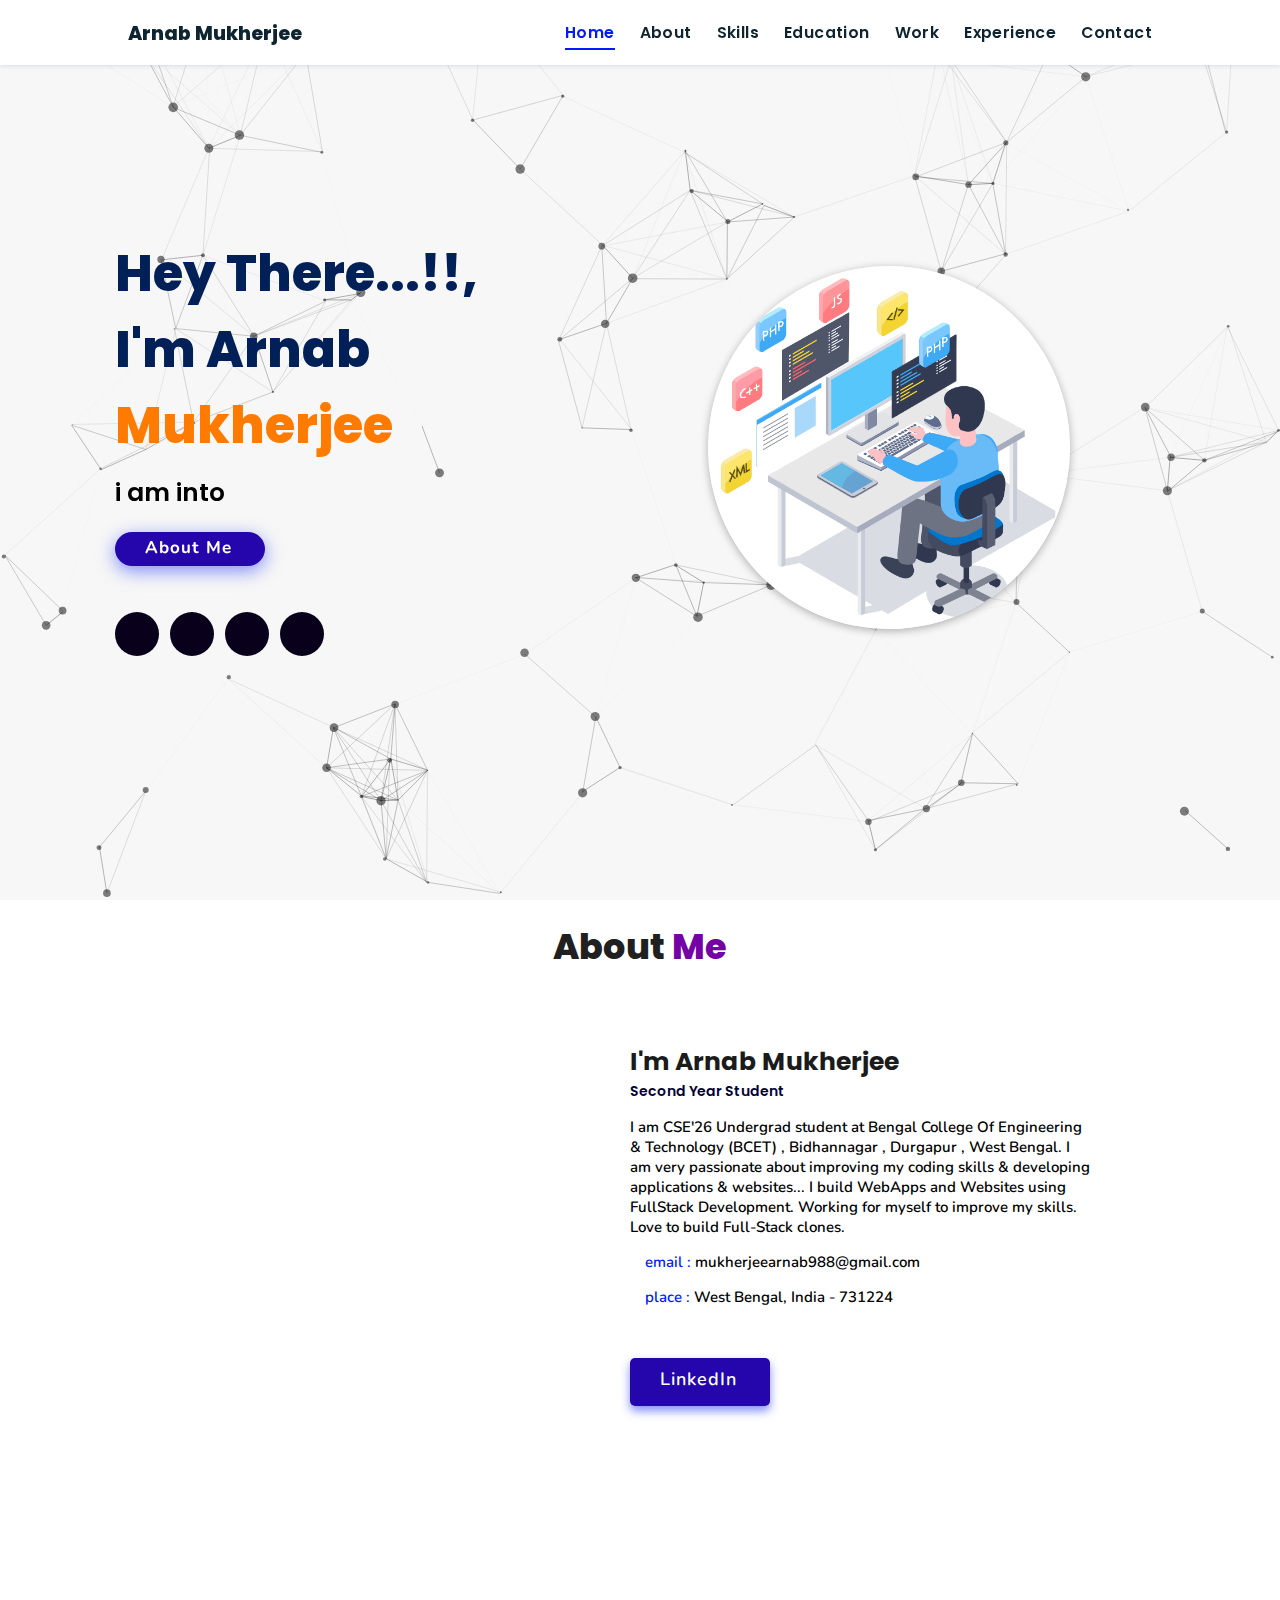
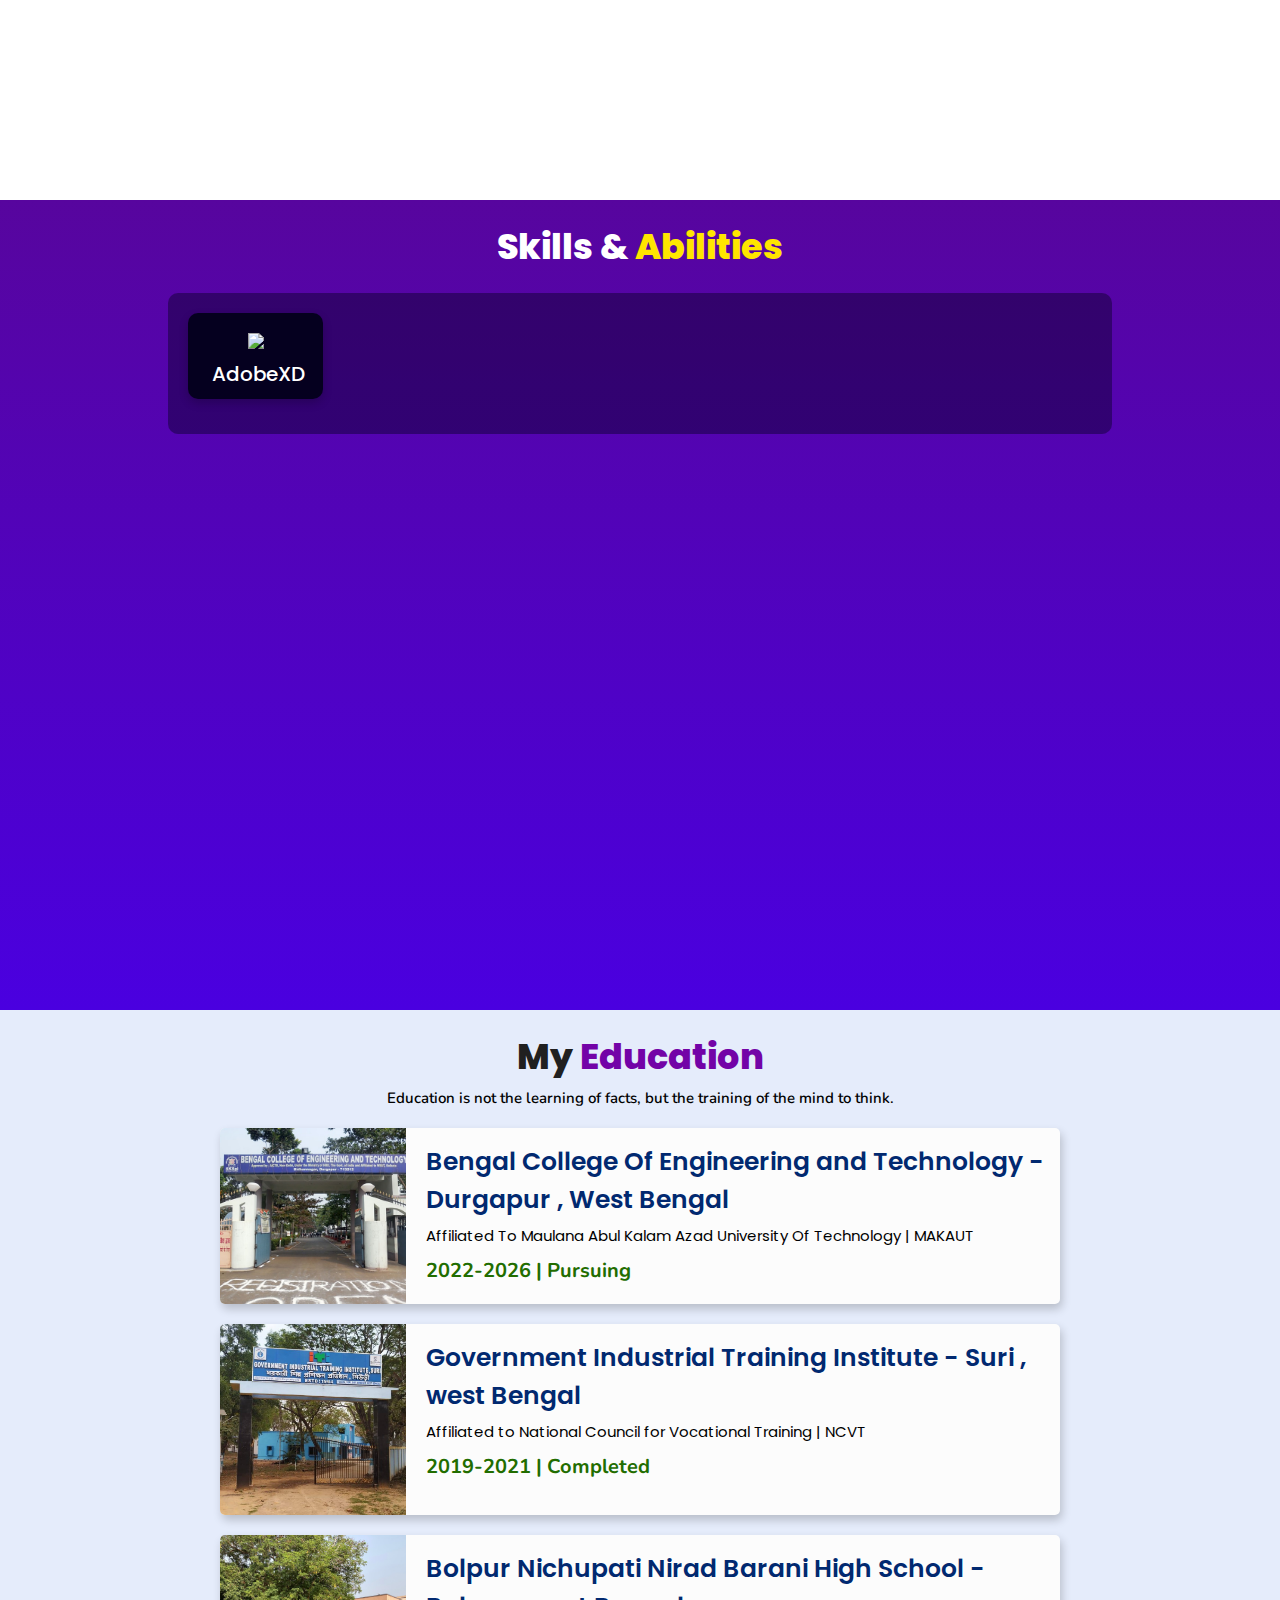
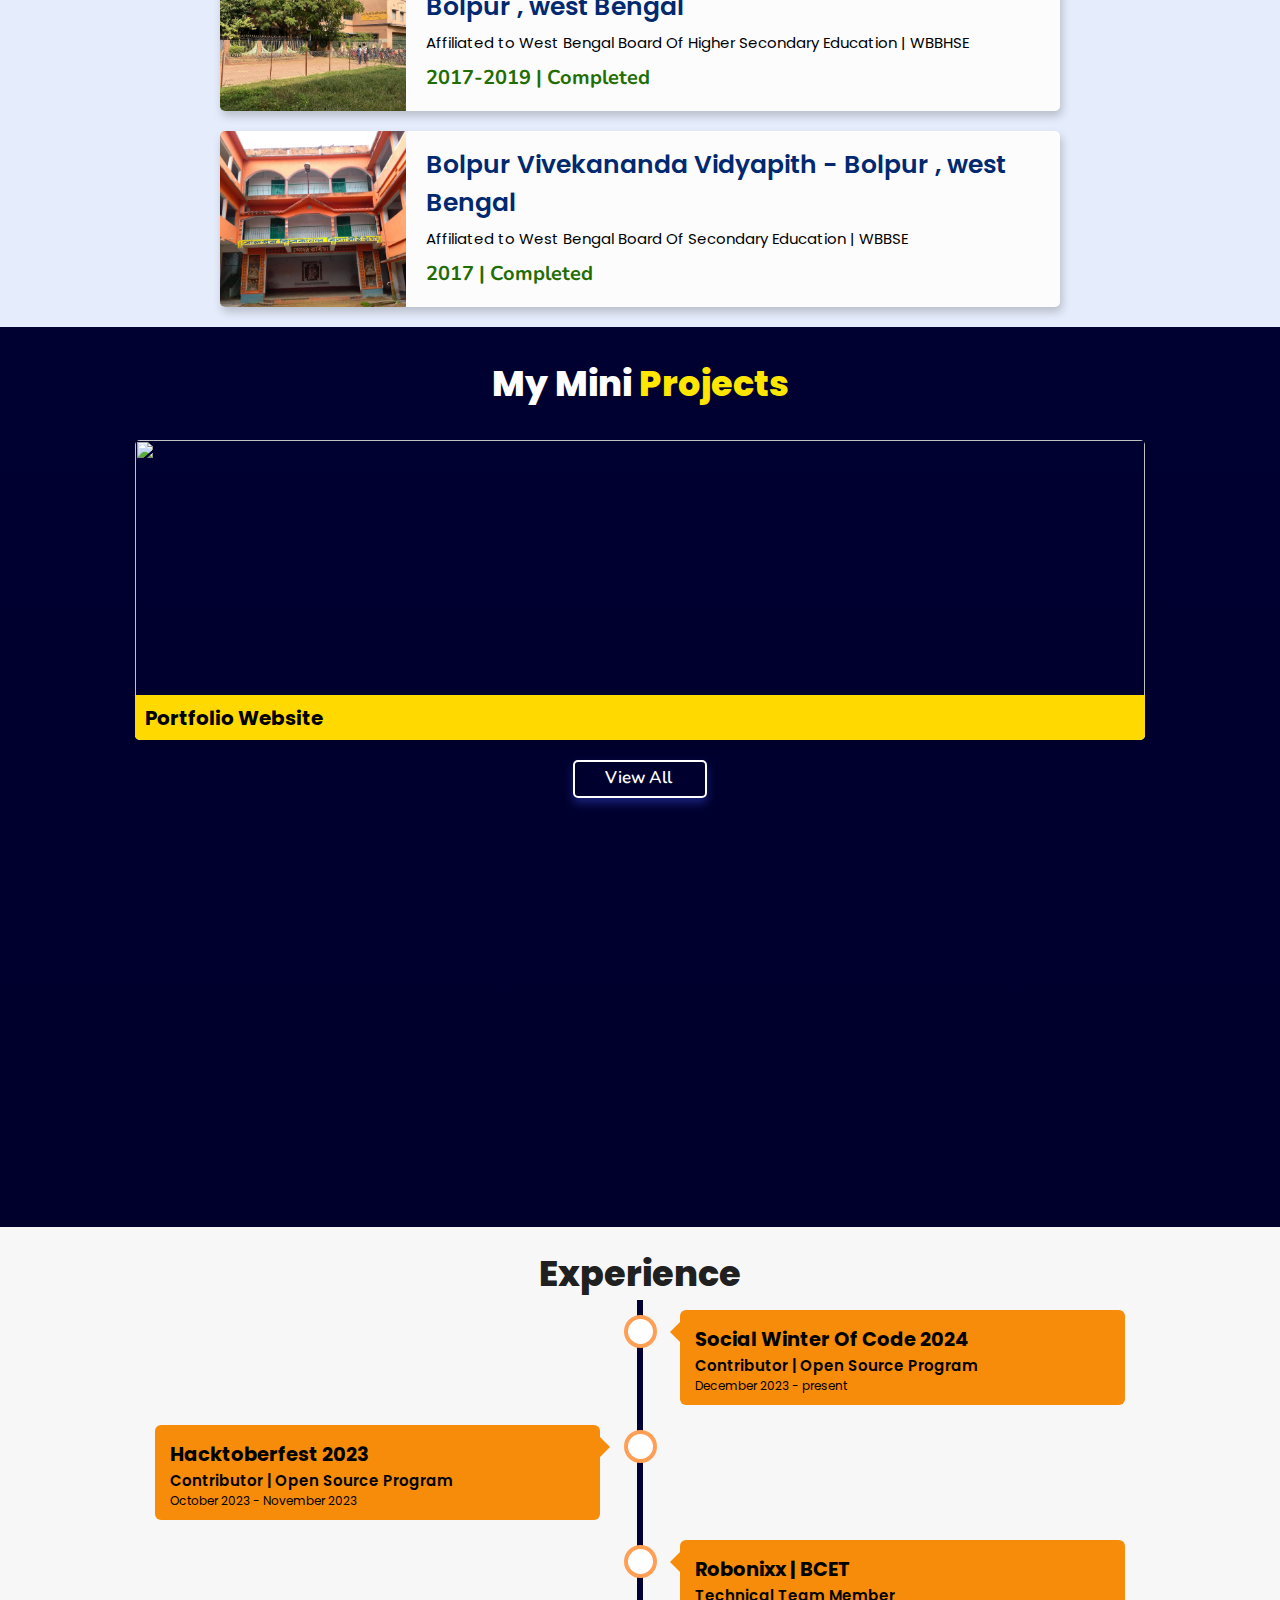
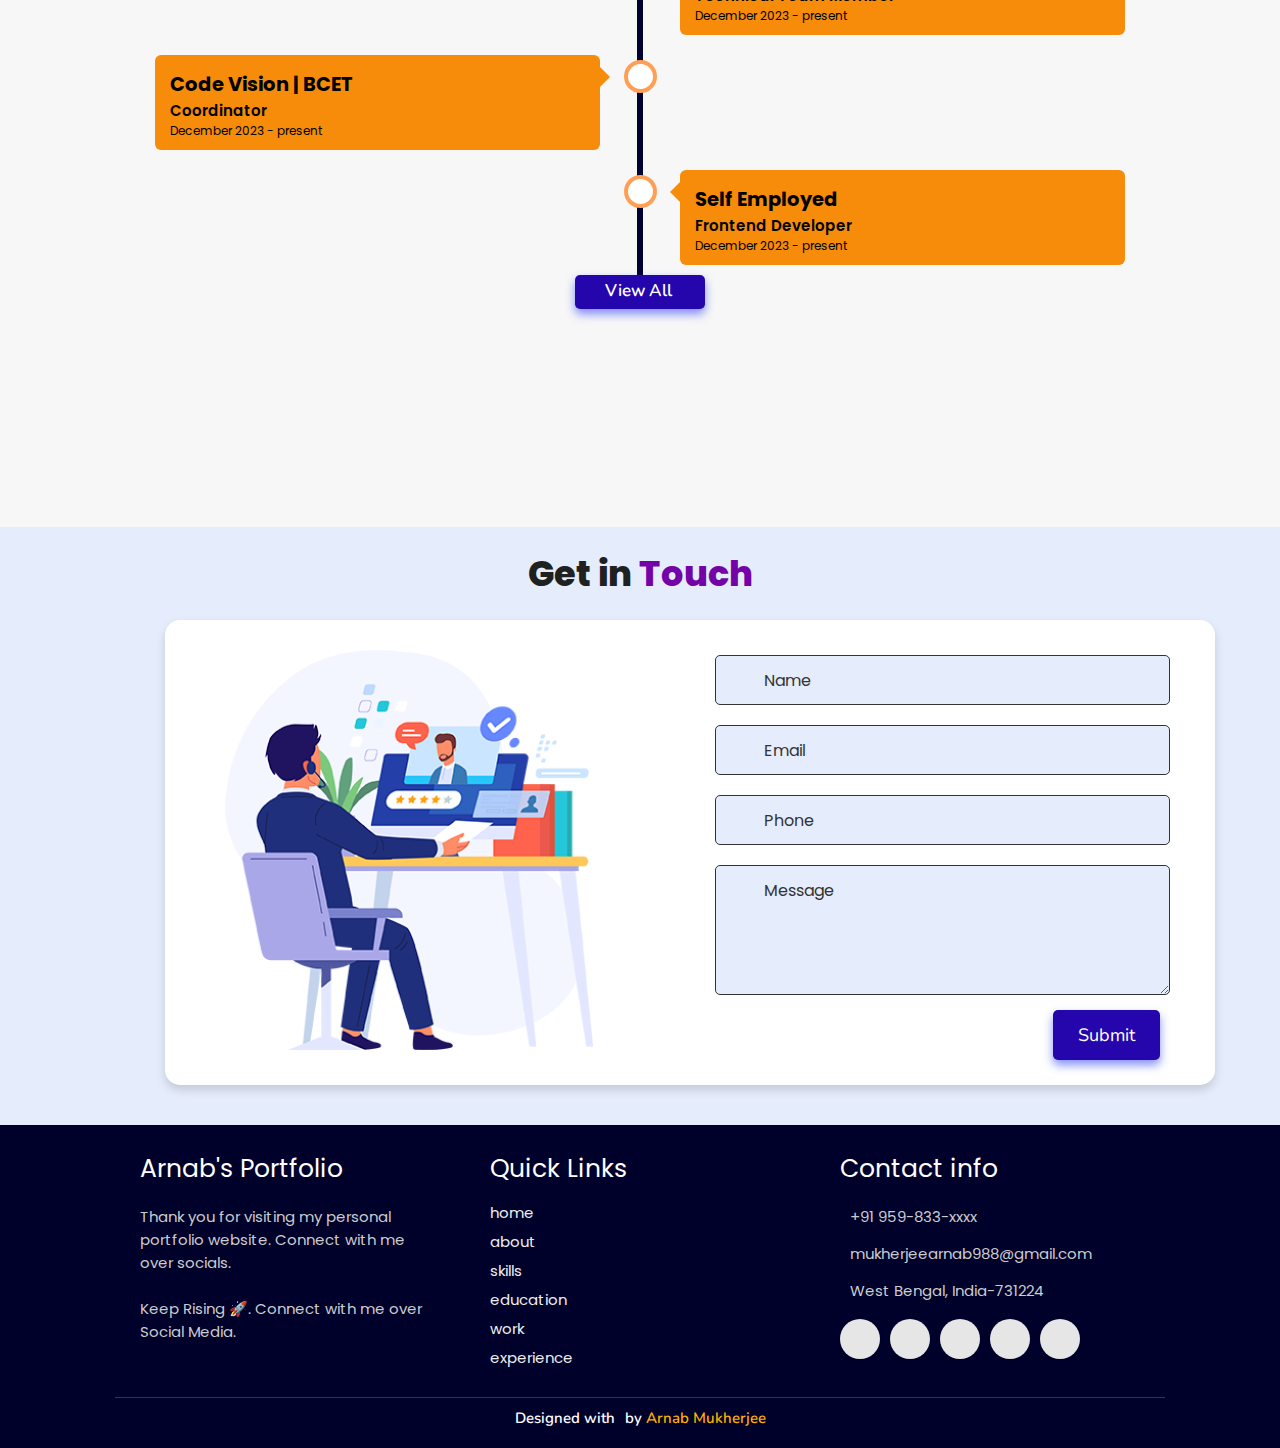
==== index.html @ 9eee0f47 "loader Disabled" ====
<!DOCTYPE html>
<html lang="en">


<head>
  <meta charset="UTF-8">
  <meta http-equiv="X-UA-Compatible" content="IE=edge">
  <meta name="viewport" content="width=device-width, initial-scale=1.0">
  <meta name="keywords"
    content="Arnab, portfolio, full stack dev, personal portfolio lifecodes, portfolio design, portfolio website, personal portfolio" />
  <meta name="description" content="Welcome to Arnab's Portfolio. Full-Stack Web Developer and Android App Developer" />

  <!-- Custom CSS -->
  <link rel="stylesheet" href="./assets/css/style.css">

  <!-- Font Awesome -->
  <link rel="stylesheet" href="https://cdnjs.cloudflare.com/ajax/libs/font-awesome/5.15.3/css/all.min.css"
    integrity="sha512-iBBXm8fW90+nuLcSKlbmrPcLa0OT92xO1BIsZ+ywDWZCvqsWgccV3gFoRBv0z+8dLJgyAHIhR35VZc2oM/gI1w=="
    crossorigin="anonymous" referrerpolicy="no-referrer" />

  <!-- Favicon -->
  <link id='favicon' rel="shortcut icon" href="./assets/images/favicon.png" type="image/x-png">

  <script src="https://code.jquery.com/jquery-3.6.4.min.js"></script>
    <!-- Include Email.js library -->
    <script src="https://cdn.emailjs.com/dist/email.min.js"></script>

  <title>Portfolio | Arnab Mukherjee</title>
</head>

<body oncontextmenu="return false">

  <!-- pre loader  -->
<!--   <div class="loader-container">
    <img draggable="false" src="./assets/images/loader.gif" alt="">
  </div> -->

  <!-- navbar starts -->
  <header>
    <a href="/" class="logo"><i class="fab fa-node-js"></i> Arnab Mukherjee </a>

    <div id="menu" class="fas fa-bars"></div>
    <nav class="navbar">
      <ul>
        <li><a class="active" href="#home">Home</a></li>
        <li><a href="#about">About</a></li>
        <li><a href="#skills">Skills</a></li>
        <li><a href="#education">Education</a></li>
        <li><a href="#work">Work</a></li>
        <li><a href="#experience">Experience</a></li>
        <li><a href="#contact">Contact</a></li>
      </ul>
    </nav>
  </header>
  <!-- navbar ends -->


  <!-- hero section starts -->
  <section class="home" id="home">
    <div id="particles-js"></div>

    <div class="content">
      <h2>Hey There...!!,<br /> I'm Arnab <span>Mukherjee</span></h2>
      <p>i am into
        <span class="typing-text"></span>
      </p>
      <a href="#about" class="btn"><span>About Me</span>
        <i class="fas fa-arrow-circle-down"></i>
      </a>
      <div class="socials">
        <ul class="social-icons">
          <li>
            <a class="linkedin" aria-label="LinkedIn" href="https://www.linkedin.com/in/arnab000/" target="_blank">
              <i class="fab fa-linkedin"></i>
            </a>
          </li>
          <li><a class="github" aria-label="GitHub" href="https://github.com/arnab-git-404" target="_blank"><i
                class="fab fa-github"></i></a></li>
          <li><a class="twitter" aria-label="Twitter" href="https://twitter.com/Arnab_000/" target="_blank"><i
                class="fab fa-twitter"></i></a></li>
          <li><a class="instagram" aria-label="Instagram" href="https://www.instagram.com/arnab.000/"><i class="fab fa-instagram"
                target="_blank"></i></a></li>
        </ul>
      </div>
    </div>

    <div class="image">
      <img draggable="false" class="tilt" src="./assets/images/programmer-1.png" alt="">
    </div>
  </section>
  <!-- hero section ends -->


  <!-- about section starts -->
  <section class="about" id="about">
    <h2 class="heading"><i class="fas fa-user-alt"></i> About <span>Me</span></h2>

    <div class="row">

      <div class="image">
        <img draggable="false" class="tilt" src="./assets/images/arnab (1).jpg" alt="">
      </div>

      <div class="content">
        <h3>I'm Arnab Mukherjee</h3>
        <span class="tag">Second Year Student</span>
        
        <p>I am CSE'26 Undergrad student at Bengal College Of Engineering & Technology (BCET) , Bidhannagar , Durgapur , West Bengal.

          I am very passionate about improving my coding skills & developing applications & websites...
          I build WebApps and Websites using FullStack Development.
          Working for myself to improve my skills.
          Love to build Full-Stack clones. </p>

        <div class="box-container">
          <div class="box">
        
          </div>

          <div class="box">
            <p><span> email : </span> mukherjeearnab988@gmail.com</p>
            <p><span> place : </span> West Bengal, India - 731224</p>
          </div>
        </div>

        <div class="resumebtn">
          <a aria-label="LinkedIn" href="https://www.linkedin.com/in/arnab000/" target="_blank"
            class="btn"><span>LinkedIn</span>
            <i class="fas fa-chevron-right"></i>
          </a>
        </div>

      </div>
    </div>
  </section>
  <!-- about section ends -->



  <!-- skills section starts -->
  <section class="skills" id="skills">

    <h2 class="heading"><i class="fas fa-laptop-code"></i> Skills & <span>Abilities</span></h2>

    <div class="container">
      <div class="row" id="skillsContainer">

        <div class="bar">
          <div class="info">
            <img src="https://img.icons8.com/color/48/000000/adobe-xd.png" />
            <span>AdobeXD</span>
          </div>
        </div>

      </div>
    </div>
  </section>
  <!-- skills section ends -->


  <!-- education section starts -->
  <section class="education" id="education">

    <h1 class="heading"><i class="fas fa-graduation-cap"></i> My <span>Education</span></h1>

    <p class="qoute">Education is not the learning of facts, but the training of the mind to think.</p>

    <div class="box-container">

      <div class="box">
        <div class="image">
          <a href="https://bcetdgp.ac.in/">
            <img draggable="false" src="./assets/images/bcet.jpg" alt="">
          </a>
        </div>
        <div class="content">
          <h3>Bengal College Of Engineering and Technology - Durgapur , West Bengal</h3>
          <p>Affiliated To Maulana Abul Kalam Azad University Of Technology | MAKAUT </p>
          <h4>2022-2026 | Pursuing</h4>
        </div>
      </div>


      <div class="box">
        <div class="image">

          <a href="https://iti.wb.gov.in/institute/home/suri"></a>
          <img draggable="false" src="./assets/images/iti.png" alt="">
        </div>
        <div class="content">
          <h3>Government Industrial Training Institute - Suri , west Bengal</h3>
          <p>Affiliated to National Council for Vocational Training | NCVT </p>
          <h4>2019-2021 | Completed</h4>
        </div>
      </div>

      <div class="box">
        <div class="image">

          <a href="https://school.banglarshiksha.gov.in/ws/website/index/19082001102"></a>
          <img draggable="false" src="./assets/images/nnb.jpg" alt="">
        </div>
        <div class="content">
          <h3>Bolpur Nichupati Nirad Barani High School - Bolpur , west Bengal</h3>
          <p>Affiliated to West Bengal Board Of Higher Secondary Education | WBBHSE </p>
          <h4>2017-2019 | Completed</h4>
        </div>
      </div>

      <div class="box">
        <div class="image">
          <a href="https://school.banglarshiksha.gov.in/ws/website/index/19082000202">
            <img draggable="false" src="./assets/images/school.jpg" alt="">
          </a>
        </div>
        <div class="content">
          <h3>Bolpur Vivekananda Vidyapith - Bolpur , west Bengal</h3>
          <p>Affiliated to West Bengal Board Of Secondary Education | WBBSE </p>
          <h4>2017 | Completed</h4>
        </div>
      </div>

    </div>
  </section>
  <!-- education section ends -->


  <!-- work project section starts -->
  <section class="work" id="work">

    <h2 class="heading"><i class="fas fa-laptop-code"></i>My Mini<span> Projects</span></h2>

    <div class="box-container">

      <div class="box tilt">
        <img draggable="false" src="./assets/images/projects/" alt="" />
        <div class="content">
          <div class="tag">
            <h3>Portfolio Website</h3>
          </div>
          <div class="desc">
            <p>Personal portfolio website. Don't need much info about it, just scroll down. You're here only!</p>
            <div class="btns">
              <a href="#" class="btn" target="_blank"><i class="fas fa-eye"></i> View</a>
              <a href="https://github.com/" class="btn" target="_blank">Code <i class="fas fa-code"></i></a>
            </div>
          </div>
        </div>
      </div>

    </div>

    <div class="viewall">
      <a href="/projects" class="btn"><span>View All</span>
        <i class="fas fa-arrow-right"></i>
      </a>
    </div>

  </section>
  <!-- work project section ends -->



  <!-- experience section starts -->
  <section class="experience" id="experience">

    <h2 class="heading"><i class="fas fa-briefcase"></i> Experience </h2>

    <div class="timeline">


      <div class="container right">
        <div class="content">
          <div class="tag">
            <h2>Social Winter Of Code 2024</h2>
          </div>
          <div class="desc">
            <h3>Contributor | Open Source Program</h3>
            <p>December 2023 - present</p>
          </div>
        </div>
      </div>


      <div class="container left">
        <div class="content">
          <div class="tag">
            <h2>Hacktoberfest 2023</h2>
          </div>
          <div class="desc">
            <h3>Contributor | Open Source Program</h3>
            <p>October 2023 - November 2023</p>
          </div>
        </div>
      </div>


      <div class="container right">
        <div class="content">
          <div class="tag">
            <h2>Robonixx | BCET</h2>
          </div>
          <div class="desc">
            <h3>Technical Team Member</h3>
            <p>December 2023 - present</p>
          </div>
        </div>
      </div>


      <div class="container left">
        <div class="content">
          <div class="tag">
            <h2>Code Vision | BCET</h2>
          </div>
          <div class="desc">
            <h3>Coordinator</h3>
            <p>December 2023 - present</p>
          </div>
        </div>
      </div>


      <div class="container right">
        <div class="content">
          <div class="tag">
            <h2>Self Employed</h2>
          </div>
          <div class="desc">
            <h3>Frontend Developer</h3>
            <p>December 2023 - present</p>
          </div>
        </div>
      </div>


    </div>

    <div class="morebtn">
      <a href="/experience" class="btn"><span>View All</span>
        <i class="fas fa-arrow-right"></i>
      </a>
    </div>

    </div>

  </section>
  <!-- experience section ends -->

  <!-- contact section starts -->
  <section class="contact" id="contact">

    <h2 class="heading"><i class="fas fa-headset"></i> Get in <span>Touch</span></h2>

    <div class="container">
      <div class="content">
        <div class="image-box">
          <img draggable="false" src="./assets/images/contact1.png" alt="">
        </div>
        <form id="contact-form">

          <div class="form-group">
            <div class="field">
              <input type="text" name="name" placeholder="Name" required>
              <i class='fas fa-user'></i>
            </div>
            <div class="field">
              <input type="email" name="email" placeholder="Email" autocapitalize="off" required>
              <i class='fas fa-envelope'></i>
            </div>
            <div class="field">
              <input type="text" name="phone" placeholder="Phone">
              <i class='fas fa-phone-alt'></i>
            </div>
            <div class="message">
              <textarea placeholder="Message" name="message" required></textarea>
              <i class="fas fa-comment-dots"></i>
            </div>
          </div>
          <div class="button-area">
            <button type="submit" action="https://formspree.io/f/mrgdndaq" method="POST">
              Submit <i class="fa fa-paper-plane"></i></button>
          </div>
        </form>
      </div>
    </div>
  </section>
  <!-- contact section ends -->


  <!-- footer section starts -->
  <section class="footer">

    <div class="box-container">

      <div class="box">
        <h3>Arnab's Portfolio</h3>
        <p>Thank you for visiting my personal portfolio website. Connect with me over socials. <br /> <br /> Keep Rising
          🚀. Connect with me over Social Media.</p>
      </div>

      <div class="box">
        <h3>Quick Links</h3>
        <a href="#home"><i class="fas fa-chevron-circle-right"></i> home</a>
        <a href="#about"><i class="fas fa-chevron-circle-right"></i> about</a>
        <a href="#skills"><i class="fas fa-chevron-circle-right"></i> skills</a>
        <a href="#education"><i class="fas fa-chevron-circle-right"></i> education</a>
        <a href="#work"><i class="fas fa-chevron-circle-right"></i> work</a>
        <a href="#experience"><i class="fas fa-chevron-circle-right"></i> experience</a>
      </div>

      <div class="box">
        <h3>Contact info</h3>
        <p> <i class="fas fa-phone"></i>+91 959-833-xxxx</p>
        <p> <i class="fas fa-envelope"></i>mukherjeearnab988@gmail.com</p>
        <p> <i class="fas fa-map-marked-alt"></i>West Bengal, India-731224</p>
        <div class="share">

          <a href="https://www.linkedin.com/in/arnab000/" class="fab fa-linkedin" aria-label="LinkedIn"
            target="_blank"></a>
          <a href="https://github.com/arnab-git-404" class="fab fa-github" aria-label="GitHub" target="_blank"></a>
          <a href="mailto:mukherjeearnab988@gmail.com" class="fas fa-envelope" aria-label="Mail" target="_blank"></a>
          <a href="https://twitter.com/Arnab_000" class="fab fa-twitter" aria-label="Twitter" target="_blank"></a>
          <a href="#" class="fab fa-telegram-plane" aria-label="Telegram" target="_blank"></a>
        </div>
      </div>
    </div>

    <h1 class="credit">Designed with <i class="fa fa-heart pulse"></i> by <a
        href="https://www.linkedin.com/in/arnab000/"> Arnab Mukherjee</a></h1>

  </section>
  <!-- footer section ends -->


  <!-- scroll top btn -->
  <a href="#home" aria-label="ScrollTop" class="fas fa-angle-up" id="scroll-top"></a>
  <!-- scroll back to top -->


  <!-- ==== ALL MAJOR JAVASCRIPT CDNS STARTS ==== -->
  <!-- jquery cdn -->
  <script src="https://cdnjs.cloudflare.com/ajax/libs/jquery/3.6.0/jquery.min.js"
    integrity="sha512-894YE6QWD5I59HgZOGReFYm4dnWc1Qt5NtvYSaNcOP+u1T9qYdvdihz0PPSiiqn/+/3e7Jo4EaG7TubfWGUrMQ=="
    crossorigin="anonymous" referrerpolicy="no-referrer"></script>

  <!-- typed.js cdn -->
  <script src="https://cdnjs.cloudflare.com/ajax/libs/typed.js/2.0.5/typed.min.js"
    integrity="sha512-1KbKusm/hAtkX5FScVR5G36wodIMnVd/aP04af06iyQTkD17szAMGNmxfNH+tEuFp3Og/P5G32L1qEC47CZbUQ=="
    crossorigin="anonymous" referrerpolicy="no-referrer"></script>

  <!-- particle.js links -->
  <script src="./assets/js/particles.min.js"></script>
  <script src="./assets/js/app.js"></script>

  <!-- vanilla tilt.js links -->
  <script src="https://cdnjs.cloudflare.com/ajax/libs/vanilla-tilt/1.7.0/vanilla-tilt.min.js"
    integrity="sha512-SttpKhJqONuBVxbRcuH0wezjuX+BoFoli0yPsnrAADcHsQMW8rkR84ItFHGIkPvhnlRnE2FaifDOUw+EltbuHg=="
    crossorigin="anonymous" referrerpolicy="no-referrer"></script>

  <!-- scroll reveal anim -->
  <script src="https://unpkg.com/scrollreveal"></script>

  <script type="text/javascript" src="https://cdn.jsdelivr.net/npm/emailjs-com@3/dist/email.min.js"></script>

  <script src="https://code.jquery.com/jquery-3.6.4.min.js"></script>
    <!-- Include Email.js library -->
    <script src="https://cdn.emailjs.com/dist/email.min.js"></script>



  <!-- ==== ALL MAJOR JAVASCRIPT CDNS ENDS ==== -->

  <script src="./assets/js/script.js"></script>

</body>

</html>
---- assets/css/style.css ----
@import url("https://fonts.googleapis.com/css2?family=Poppins:wght@400;600;700&display=swap");
@import url("https://fonts.googleapis.com/css2?family=Nunito:ital,wght@0,300;0,400;0,600;0,700;1,300;1,400&display=swap");

* {
  margin: 0;
  padding: 0;
  box-sizing: border-box;
  text-decoration: none;
  outline: none;
  border: none;
  /* text-transform: capitalize; */
  transition: all 0.2s linear;
}
html {
  font-size: 62.5%;
  overflow-x: hidden;
  scroll-behavior: smooth;
}
body {
  background: #f7f7f7;
  font-family: "Poppins", sans-serif;
}

*::selection {
  background: #2b3dda;
  color: #fff;
}

html {
  font-size: 62.5%;
  overflow-x: hidden;
}
html::-webkit-scrollbar {
  width: 0.8rem;
}
html::-webkit-scrollbar-track {
  background: rgb(235, 202, 245);
}
html::-webkit-scrollbar-thumb {
  background: #420177;
}

/* pre loader start */
.loader-container {
  position: fixed;
  top: 0;
  left: 0;
  z-index: 10000;
  background: #e6eff1;
  display: flex;
  align-items: center;
  justify-content: center;
  height: 100%;
  width: 100%;
}
.loader-container.fade-out {
  top: -120%;
}
/* pre loader end */

/* navbar starts */
header {
  position: fixed;
  top: 0;
  left: 0;
  right: 0;
  z-index: 1000;
  display: flex;
  align-items: center;
  justify-content: space-between;
  padding: 1.7rem 10%;
  height: 6.5rem;
  background-color: #fff;
  box-shadow: 0 1px 4px rgba(146, 161, 176, 0.3);
}
section {
  min-height: 100vh;
  padding: 2rem 9%;
}
.heading {
  font-size: 3.5rem;
  color: rgb(32, 32, 32);
  font-weight: 800;
  text-align: center;
}
.heading span {
  color: rgb(115, 3, 167);
}
header .logo {
  font-size: 1.9rem;
  font-weight: 800;
  text-decoration: none;
  color: #0e2431;
}
header .logo i {
  font-size: 2.2rem;
}
header .logo:hover {
  color: #fc8c05;
}
header .navbar ul {
  list-style: none;
  display: flex;
  justify-content: center;
  align-items: center;
}
header .navbar li {
  margin-left: 2.5rem;
}
header .navbar ul li a {
  font-size: 1.57rem;
  color: #0e2431;
  font-weight: 600;
  text-decoration: none;
  letter-spacing: 0.04rem;
  transition: 0.2s;
}
header .navbar ul li a.active,
header .navbar ul li a:hover {
  color: #011aff;
  border-bottom: 0.2rem solid #011aff;
  padding: 0.5rem 0;
}
/* navbar ends */

/* hamburger icon starts*/
#menu {
  font-size: 3rem;
  cursor: pointer;
  color: rgb(24, 2, 63);
  display: none;
}
@media (max-width: 768px) {
  #menu {
    display: block;
  }
  header .navbar {
    position: fixed;
    top: 6.5rem;
    right: -120%;
    width: 75%;
    height: 100%;
    text-align: left;
    align-items: flex-start;
    background-color: #0e0f31;
  }
  header .navbar ul {
    flex-flow: column;
    padding: 1rem;
  }
  header .navbar ul li {
    text-align: center;
    width: 100%;
    margin: 1rem 0;
    border-radius: 0.5rem;
    width: 26rem;
  }
  header .navbar ul li a {
    display: block;
    padding: 1rem;
    text-align: left;
    color: #fff;
    font-size: 2rem;
  }
  header .navbar ul li a.active,
  header .navbar ul li a:hover {
    padding: 1rem;
    color: #fff;
    border-radius: 0.5rem;
    border-bottom: 0.5rem solid #011aff;
  }
  .fa-times {
    transform: rotate(180deg);
  }
  header .navbar.nav-toggle {
    right: 0;
  }
}
/* hamburger icon ends */

/* hero section starts*/
.home {
  position: relative;
  display: flex;
  flex-wrap: wrap;
  gap: 1.5rem;
  min-height: 100vh;
  align-items: center;
}
.home #particles-js {
  position: absolute;
  top: 0;
  left: 0;
  height: 100%;
  width: 100%;
}
.home::before {
  content: "";
  position: absolute;
  top: 0;
  left: 0;
  height: 100%;
  width: 100%;
}
.home .content {
  flex: 1 1 40rem;
  padding-top: 1rem;
  z-index: 1;
}
.home .image {
  flex: 1 1 40rem;
  z-index: 1;
}
.home .image img {
  width: 70%;
  margin-left: 6rem;
  border-radius: 50%;
  box-shadow: 0 2px 8px rgba(0, 0, 0, 0.3);
  cursor: pointer;
}
.home .image img:hover {
  box-shadow: 0 5px 15px rgba(0, 0, 0, 0.5);
}
.home .content h2 {
  font-size: 5rem;
  font-weight: 800;
  color: #002057;
}
.home .content h2 span {
  font-size: 5rem;
  font-weight: 800;
  color: #ff7b00;
}
.home .content p {
  font-size: 2.5rem;
  color: #000;
  font-weight: 600;
  padding: 1rem 0;
}
.home .content p span {
  font-size: 2.5rem;
  color: rgb(148, 8, 8);
  font-weight: 600;
  padding: 1rem 0;
}
.home .btn {
  margin-top: 1rem;
  position: absolute;
  line-height: 0;
  padding: 1.6rem 3rem;
  border-radius: 4em;
  transition: 0.5s;
  color: #fff;
  background: #2506ad;
  box-shadow: 0px 5px 18px rgba(48, 68, 247, 0.6);
  font-family: "Nunito", sans-serif;
}
.home .btn span {
  font-weight: 700;
  font-size: 1.7rem;
  letter-spacing: 0.1rem;
}
.home .btn i {
  margin-left: 0.3rem;
  font-size: 1.5rem;
  transition: 0.3s;
}
.home .btn:hover {
  background: #1a047e;
}
.home .btn:hover i {
  transform: translateX(5px);
}
/* social icons start */
.socials {
  position: relative;
  margin-top: 9rem;
}
.socials .social-icons {
  padding-left: 0;
  margin-bottom: 0;
  list-style: none;
}
.socials .social-icons li {
  display: inline-block;
  margin-bottom: 14px;
}
.social-icons a {
  font-size: 2rem;
  display: inline-block;
  line-height: 44px;
  color: #00d9ff;
  background-color: #09011b;
  width: 44px;
  height: 44px;
  text-align: center;
  margin-right: 8px;
  border-radius: 100%;
  -webkit-transition: all 0.2s linear;
  -o-transition: all 0.2s linear;
  transition: all 0.2s linear;
}
.social-icons a:active,
.social-icons a:focus,
.social-icons a:hover {
  color: #fff;
  background-color: #0685da;
}
.social-icons a.github:hover {
  background-color: #0e0e0e;
}
.social-icons a.twitter:hover {
  background-color: #00aced;
}
.social-icons a.linkedin:hover {
  background-color: #007bb6;
}
.social-icons a.dev:hover {
  background-color: #070707;
}
.social-icons a.instagram:hover {
  background-color: #ee00da;
}
/* social icons end */

/* hero media queries starts*/
@media (max-width: 450px) {
  .home .btn {
    margin: 4rem 0;
  }
  .socials {
    margin-top: 12rem;
  }
  .home .image img {
    margin-top: -2rem;
  }
  .home .content p {
    font-size: 2.2rem;
  }
  .home .content p span {
    font-size: 2.2rem;
  }
  .home .content h2 {
    font-size: 3rem;
    margin-top: 1rem;
  }

  .home .content h2 span {
    font-size: 3rem;
    margin-top: 2rem;
  }
}

@media (max-width: 375px) {
  .home .btn {
    margin-top: 2rem;
  }
  .socials {
    margin-top: 12rem;
  }
  .home .image img {
   /* visibility: hidden; */
   margin-top: -0.5rem;
  }
  .home .content h2 {
    font-size: 2.5rem;
    margin-top: 4rem;
  }

  .home .content h2 span {
    font-size: 2.5rem;
    margin-top: 2rem;
  }

  .home .content p {
    font-size: 2.2rem;
  }
  .home .content p span {
    font-size: 2.2rem;
  }
}
/* hero media queries ends*/
/* hero section end */

/* about section starts */
.about {
  background: rgb(255, 255, 255);
}
.about .row {
  display: flex;
  flex-direction: row;
  gap: 2rem;
  flex-wrap: wrap;
  padding: 4rem;
}
.about .row .image {
  text-align: center;
  flex: 1 1 35rem;
}
.about .row .image img {
  margin: 4rem;
  width: 30rem;
  height: auto;
  border-radius: 5%;
  box-shadow: 0 5px 10px rgba(0, 0, 0, 0.6);
  mix-blend-mode: luminosity;
  transition: 0.3s;
  cursor: pointer;
}
.about .row .image img:hover {
  mix-blend-mode: normal;
}
.about .row .content {
  flex: 1 1 45rem;
  padding: 3rem;
}
.about .row .content h3 {
  color: rgb(27, 27, 27);
  font-size: 2.5rem;
}
.about .row .content .tag {
  font-size: 1.4rem;
  color: #020133;
  font-weight: 600;
  margin-top: 1rem;
}
.about .row .content p {
  font-size: 1.5rem;
  margin-top: 1.5rem;
  font-family: "Nunito";
  font-weight: 600;
  text-transform: none;
}
.about .row .content .box-container {
  display: flex;
  flex-wrap: wrap;
  gap: 1.5rem;
  font-family: "Nunito";
  font-weight: 600;
}
.about .row .content .box-container .box p {
  text-transform: none;
}
.about .row .content .box-container .box p span {
  color: #011aff;
}
.resumebtn {
  margin-top: 6rem;
}
.resumebtn .btn {
  padding: 1.7rem 3rem;
  border-radius: 0.5em;
  transition: 0.3s;
  color: #fff;
  background: #2506ad;
  box-shadow: 0px 5px 10px rgba(48, 68, 247, 0.6);
  font-family: "Nunito", sans-serif;
}
.resumebtn .btn span {
  font-weight: 600;
  font-size: 1.8rem;
  letter-spacing: 0.1rem;
}
.resumebtn .btn i {
  margin-left: 0.3rem;
  font-size: 1.2rem;
  transition: 0.3s;
}
.resumebtn .btn:hover {
  background: #1a047e;
}
.resumebtn .btn:hover i {
  transform: translateX(5px);
}
/* about media queries starts*/
@media screen and (max-width: 600px) {
  .about .row .image {
    margin-top: 2rem;
  }
  .about .row .image img {
    margin: 0 auto;
    width: 80%;
    mix-blend-mode: normal;
  }
  .about .row {
    padding: 0.5rem;
    margin-bottom: 7rem;
  }
  .about .row .content {
    padding: 1rem;
  }
  .about .row .content .box-container {
    gap: 0;
  }
}
/* about media queries ends*/
/* about section ends */

/* skills section starts */
.skills {
  min-height: 90vh;
  background: linear-gradient(to bottom, #57059e, #4a00e0);
}
.skills h2 {
  color: #fff;
}
.skills .heading span {
  color: rgb(255, 230, 0);
}
.skills .container {
  background: rgba(0, 0, 22, 0.4);
  color: #fff;
  border-radius: 1rem;
  padding: 2rem;
  width: 90%;
  margin: auto;
  margin-top: 2rem;
}
.skills .container .row {
  display: grid;
  grid-template-columns: repeat(6, 1fr);
  flex-wrap: wrap;
  gap: 1.8rem;
}
.skills .container .bar {
  margin-bottom: 15px;
  padding: 10px;
  border-radius: 1rem;
  box-shadow: 0 4px 10px rgba(0, 0, 0, 0.2);
  background: rgba(0, 0, 22, 0.9);
  transition: 0.2s;
}
.skills .container .bar:hover {
  box-shadow: 0 8px 10px rgba(0, 2, 68, 0.8) !important;
  background-color: rgba(0, 0, 0, 0.9) !important;
}
.skills .container .bar .info {
  display: flex;
  flex-direction: column;
  align-items: center;
  gap: 1rem;
  margin-top: 1rem;
}
.skills .container .bar .info i {
  font-size: 4rem;
}
.skills .container .bar .info span {
  font-size: 2rem;
  font-weight: 500;
  font-family: "Poppins";
  margin-left: 0.5rem;
}
/* skills media queries starts*/
@media screen and (max-width: 600px) {
  .skills .container {
    padding: 0;
    margin: 0;
  }
  .skills .container .row {
    grid-template-columns: repeat(2, 1fr);
    margin: 1rem;
    padding: 2rem 0.2rem 2rem 0.2rem;
    gap: 1rem;
  }
  .skills .container {
    margin-top: 5px;
    width: 100%;
  }
}
/* skills media queries ends*/
/* skills section ends */

/* education section starts */
.education {
  background: #e5ecfb;
  min-height: 80vh;
}
.education .qoute {
  font-size: 1.5rem;
  text-align: center;
  font-family: "Nunito", sans-serif;
  font-weight: 600;
  margin-top: 0.5rem;
}
.education .box-container {
  display: flex;
  flex-wrap: wrap;
  justify-content: center;
  align-items: center;
  flex-direction: column;
}
.education .box-container .box {
  display: flex;
  flex-direction: row;
  width: 80%;
  border-radius: 0.5rem;
  box-shadow: 0.2rem 0.5rem 1rem rgba(0, 0, 0, 0.2);
  text-align: center;
  position: relative;
  margin-top: 2rem;
  overflow: hidden;
  transition: 0.3s;
  background: rgb(252, 252, 252);
}
.education .box-container .box:hover {
  transform: scale(1.03);
  box-shadow: 1rem 0.5rem 1.2rem rgba(0, 0, 0, 0.3);
}
.education .box-container .box .image {
  flex: 1 1 20rem;
  width: 100%;
}
.education .box-container .box img {
  object-fit: cover;
  position: relative;
  width: 100%;
  height: 100%;
}
.education .box-container .box .content {
  position: relative;
  display: flex;
  flex-direction: column;
  padding: 1rem;
  flex-wrap: wrap;
  flex: 1 1 70rem;
}
.education .box-container .box .content h3 {
  font-size: 2.5rem;
  color: #012970;
  padding: 0.5rem 0;
  font-weight: 600;
  text-align: left;
  margin-left: 1rem;
}
.education .box-container .box .content p {
  font-size: 1.5rem;
  margin-left: 1rem;
  text-align: left;
}
.education h4 {
  font-size: 2rem;
  color: rgb(34, 109, 0);
  text-align: left;
  margin: 1rem;
  font-family: "Nunito", sans-serif;
  font-weight: 700;
}

/* education media queries starts*/
@media screen and (max-width: 600px) {
  .education .box-container .box {
    flex-direction: column;
    width: 100%;
  }
  .education .box-container .box .image {
    width: 100%;
    height: 25rem;
  }
  .education .box-container .box img {
    width: 100%;
  }
  .education .box-container .box .content {
    position: relative;
    display: flex;
    flex-direction: column;
    padding: 1rem;
    flex-wrap: wrap;
    flex: 0;
  }
  .education .btns {
    margin-top: 2rem;
    margin-left: 1rem;
    margin-right: 1rem;
    flex-wrap: wrap;
  }
}
/* education media queries ends*/
/* education section ends */

/* work section starts */
.work {
  /* background: #010124; */
  background: linear-gradient(to bottom, #000031, #00002c);
}
.work h2 {
  color: #fff;
  padding: 1rem;
}
.work .heading span {
  color: rgb(255, 230, 0);
}
.work .box-container {
  display: flex;
  flex-wrap: wrap;
  gap: 1.5rem;
  margin: 2rem;
}
.work .box-container .box {
  flex: 1 1 30rem;
  border-radius: 0.5rem;
  box-shadow: 0 0.5rem 1rem rgba(0, 0, 0, 0.1);
  position: relative;
  overflow: hidden;
  height: 30rem;
}
.work .box-container .box img {
  height: 100%;
  width: 100%;
  object-fit: cover;
}
.work .box-container .box .content {
  height: 100%;
  width: 100%;
  position: absolute;
  top: 85%;
  left: 0;
  background: rgba(255, 255, 255, 0.9);
  display: flex;
  flex-direction: column;
}
.work .box-container .box .content .tag {
  display: flex;
  flex-direction: row;
  justify-content: space-between;
  align-items: center;
  height: 4.5rem;
  width: 100%;
  padding-left: 1rem;
  background: #ffd900;
}
.work .box-container .box .content .tag h3 {
  font-size: 2rem;
}
.work .box-container .box:hover .content {
  top: 25%;
}
.work .desc {
  margin: 2rem;
  display: flex;
  flex-direction: column;
  justify-content: center;
}
.work .desc p {
  font-size: 1.5rem;
}
.work .desc .btns {
  display: flex;
  justify-content: space-between;
  width: 100%;
  margin-top: 2rem;
}
.work .desc .btns .btn {
  line-height: 0;
  display: inline;
  padding: 1.5rem 2.5rem;
  border-radius: 0.5rem;
  font-size: 1.5rem;
  color: #fff;
  background: rgb(12, 12, 12);
  margin-right: 2rem;
}
.work .desc .btns .btn:hover {
  background: #310ae0f5;
}
.work .viewall {
  display: flex;
  justify-content: center;
}
.work .viewall .btn {
  position: relative;
  line-height: 0;
  padding: 1.6rem 3rem;
  border-radius: 0.5em;
  transition: 0.5s;
  color: rgb(255, 255, 255);
  font-weight: 700;
  border: 2px solid #fff;
  box-shadow: 0px 5px 10px rgba(65, 84, 241, 0.4);
  text-align: center;
}
.work .viewall .btn span {
  font-weight: 600;
  font-size: 1.7rem;
  font-family: "Nunito", sans-serif;
}
.work .viewall .btn i {
  margin-left: 0.3rem;
  font-size: 1.5rem;
  transition: 0.3s;
}
.work .viewall .btn:hover {
  background: #fff;
  color: #000;
}
.work .viewall .btn:hover i {
  transform: translateX(5px);
}
/* work section ends */

/* experience section starts */
.experience .timeline {
  position: relative;
  max-width: 1200px;
  margin: 0 auto;
}
.experience .timeline::after {
  content: "";
  position: absolute;
  width: 6px;
  background: #020133;
  top: 0;
  bottom: 0;
  left: 50%;
  margin-left: -3px;
  z-index: -2;
}
.experience .container {
  padding: 10px 40px;
  position: relative;
  background-color: inherit;
  width: 50%;
}
/*circles on timeline*/
.experience .container::after {
  content: "\f0b1";
  position: absolute;
  width: 25px;
  height: 25px;
  right: -17px;
  background-color: rgb(255, 255, 255);
  border: 4px solid #ff9f55;
  top: 15px;
  border-radius: 50%;
  z-index: 100;
  font-size: 1.89rem;
  text-align: center;
  font-weight: 600;
  color: #02094b;
  font-family: "Font Awesome\ 5 Free";
}
.experience .left {
  left: 0;
}
.experience .right {
  left: 50%;
}
/* arrows pointing right */
.experience .left::before {
  content: " ";
  height: 0;
  position: absolute;
  top: 22px;
  width: 0;
  z-index: 1;
  right: 30px;
  border: medium solid #f68c09;
  border-width: 10px 0 10px 10px;
  border-color: transparent transparent transparent #f68c09;
}
/* arrows pointing left  */
.experience .right::before {
  content: " ";
  height: 0;
  position: absolute;
  top: 22px;
  width: 0;
  z-index: 1;
  left: 30px;
  border: medium solid #f68c09;
  border-width: 10px 10px 10px 0;
  border-color: transparent #f68c09 transparent transparent;
}
.experience .right::after {
  left: -16px;
}
.experience .content {
  background-color: #f68c09;
  position: relative;
  border-radius: 6px;
}
.experience .content .tag {
  font-size: 1.3rem;
  padding-top: 1.5rem;
  padding-left: 1.5rem;
}
.experience .content .desc {
  margin-left: 1.5rem;
  padding-bottom: 1rem;
}
.experience .content .desc h3 {
  font-size: 1.5rem;
  font-weight: 600;
}
.experience .content .desc p {
  font-size: 1.2rem;
}
/* view all button */
.morebtn {
  display: flex;
  justify-content: center;
}
.morebtn .btn {
  position: relative;
  line-height: 0;
  padding: 1.6rem 3rem;
  border-radius: 0.5em;
  transition: 0.5s;
  color: #fff;
  background: #2506ad;
  box-shadow: 0px 5px 10px rgba(48, 68, 247, 0.6);
  text-align: center;
}
.morebtn .btn span {
  font-weight: 600;
  font-size: 1.7rem;
  font-family: "Nunito", sans-serif;
}
.morebtn .btn i {
  margin-left: 0.3rem;
  font-size: 1.5rem;
  transition: 0.3s;
}
.morebtn .btn:hover {
  background: #1a047e;
}
.morebtn .btn:hover i {
  transform: translateX(5px);
}

/* Media queries - Responsive timeline on screens less than 600px wide */
@media screen and (max-width: 600px) {
  .experience {
    min-height: 80vh;
  }
  .experience .timeline {
    margin-top: 2rem;
  }
  .experience .timeline::after {
    left: 31px;
  }
  .experience .container {
    width: 100%;
    padding-left: 8rem;
    padding-right: 2rem;
  }
  .experience .container::after {
    font-size: 2.2rem;
  }
  .experience .container::before {
    left: 61px;
    border: medium solid #f68c09;
    border-width: 10px 10px 10px 0;
    border-color: transparent #f68c09 transparent transparent;
  }
  .experience .left::after {
    left: 15px;
  }
  .experience .right::after {
    left: 15px;
  }
  .experience .right {
    left: 0%;
  }
  .morebtn {
    margin-top: 3rem;
  }
}
/* experience media queries ends */
/* experience section ends */

/* contact section starts */
.contact {
  background: #e5ecfb;
  min-height: 60vh;
}
.contact .container {
  max-width: 1050px;
  width: 100%;
  background: #fff;
  border-radius: 1.5rem;
  margin: 2rem 5rem;
  box-shadow: 0 5px 10px rgba(0, 0, 0, 0.15);
}
.contact .container .content {
  display: flex;
  align-items: center;
  justify-content: space-between;
  padding: 2.5rem 2rem;
}
.contact .content .image-box {
  max-width: 60%;
  margin-left: 4rem;
}
.contact .content .image-box img {
  width: 100%;
  height: 40rem;
  position: relative;
}
.contact .content form {
  width: 45%;
  margin-right: 3.5rem;
}
form .form-group {
  display: flex;
  flex-direction: column;
  justify-content: center;
}
.form-group .field {
  height: 50px;
  display: flex;
  position: relative;
  margin: 1rem;
  width: 100%;
}
form i {
  position: absolute;
  top: 50%;
  left: 18px;
  color: rgb(51, 51, 51);
  font-size: 17px;
  pointer-events: none;
  transform: translateY(-50%);
}
form .field input,
form .message textarea {
  width: 100%;
  height: 100%;
  outline: none;
  padding: 0 16px 0 48px;
  font-size: 16px;
  font-family: "Poppins", sans-serif;
  border-radius: 5px;
  border: 1px solid rgb(51, 51, 51);
  background: #e5ecfb;
}
.field input::placeholder,
.message textarea::placeholder {
  color: rgb(51, 51, 51);
}
.field input:focus,
.message textarea:focus {
  padding-left: 47px;
  border: 2px solid rgb(115, 3, 167);
}
.field input:focus ~ i,
.message textarea:focus ~ i {
  color: rgb(115, 3, 167);
}
form .message {
  position: relative;
  margin: 1rem;
  width: 100%;
}
form .message i {
  top: 25px;
  font-size: 20px;
  left: 15px;
}
form .message textarea {
  min-height: 130px;
  max-height: 230px;
  max-width: 100%;
  min-width: 100%;
  padding: 12px 20px 0 48px;
}
form .message textarea::-webkit-scrollbar {
  width: 0px;
}
form .button-area {
  display: flex;
  float: right;
  flex-direction: row-reverse;
}
.button-area button {
  color: #fff;
  border: none;
  outline: none;
  font-size: 1.8rem;
  cursor: pointer;
  border-radius: 5px;
  padding: 13px 25px;
  background: #2506ad;
  box-shadow: 0px 5px 10px rgba(48, 68, 247, 0.6);
  transition: 0.3s ease;
  font-family: "Nunito", sans-serif;
}
.button-area button:hover {
  background: #421cecf5;
}
.button-area span {
  font-size: 17px;
  padding: 1rem;
  display: none;
}
.button-area button i {
  position: relative;
  top: 6px;
  left: 2px;
  font-size: 1.5rem;
  transition: 0.3s;
  color: #fff;
}
.button-area button:hover i {
  left: 8px;
}
/* contact section media queries starts */
@media (max-width: 900px) {
  .contact {
    min-height: 70vh;
  }
  .contact .container {
    margin: 3rem 0 2rem 0;
  }
  .contact .container .content {
    padding: 18px 12px;
  }
  .contact .content .image-box {
    display: none;
  }
  .contact .content form {
    width: 100%;
    margin-right: 2rem;
  }
}
/* contact section media queries ends */
/* contact section ends */

/* footer section starts */
.footer {
  min-height: auto;
  padding-top: 0;
  background: rgb(0, 1, 43);
}
.footer .box-container {
  display: flex;
  justify-content: center;
  flex-wrap: wrap;
}
.footer .box-container .box {
  flex: 1 1 25rem;
  margin: 2.5rem;
}
.footer .box-container .box h3 {
  font-size: 2.5rem;
  color: #fff;
  padding-bottom: 1rem;
  font-weight: normal;
}
.footer .box-container .box p {
  font-size: 1.5rem;
  color: #ccc;
  padding: 0.7rem 0;
  text-transform: none;
}
.footer .box-container .box p i {
  padding-right: 1rem;
  color: #ffae00;
}
.footer .box-container .box a {
  font-size: 1.5rem;
  color: rgb(238, 238, 238);
  padding: 0.3rem 0;
  display: block;
}
.footer .box-container .box a:hover {
  color: #ffae00;
}
.footer .box-container .box .share {
  display: flex;
  flex-wrap: wrap;
  padding: 1rem 0;
}
.footer .box-container .box .share a {
  height: 4rem;
  width: 4rem;
  padding: 1rem;
  text-align: center;
  border-radius: 5rem;
  font-size: 1.7rem;
  margin-right: 1rem;
  transition: 0.2s;
  background: rgb(230, 230, 230);
  color: #02094b;
  border: none;
}
.footer .box-container .box .share a:hover {
  background: transparent;
  transform: scale(0.98);
  border: 0.1rem solid rgb(180, 178, 178);
  color: #ffae00;
}
.footer .credit {
  padding: 1rem 0 0 0;
  text-align: center;
  font-size: 1.5rem;
  font-family: "Nunito", sans-serif;
  font-weight: 600;
  color: #fff;
  border-top: 0.1rem solid #fff3;
}
.footer .credit a {
  color: #ffae00;
}
.footer .fa {
  color: #e90606;
  margin: 0 0.3rem;
  font-size: 1.5rem;
  animation: pound 0.35s infinite alternate;
}
@-webkit-keyframes pound {
  to {
    transform: scale(1.1);
  }
}
@keyframes pound {
  to {
    transform: scale(1.1);
  }
}
@media (max-width: 450px) {
  .footer .box-container .box {
    margin: 1.5rem;
  }
  .footer .box-container .box p {
    padding: 0.7rem;
  }
  .footer .box-container .box .share a {
    padding: 1.2rem;
  }
}
/* footer section ends */

/* common media queries starts*/
@media (max-width: 450px) {
  html {
    font-size: 55%;
  }
  body {
    padding-right: 0;
  }
  section {
    padding: 2rem;
  }
}
/* common media queries ends*/

/* scroll top starts */
#scroll-top {
  position: fixed;
  top: -140%;
  right: 2rem;
  padding: 1rem 1.5rem;
  font-size: 2rem;
  background: #ffae00;
  color: rgb(13, 0, 44);
  border-radius: 50%;
  transition: 1s linear;
  z-index: 1000;
}
#scroll-top.active {
  top: calc(100% - 12rem);
}
/* scroll top ends */
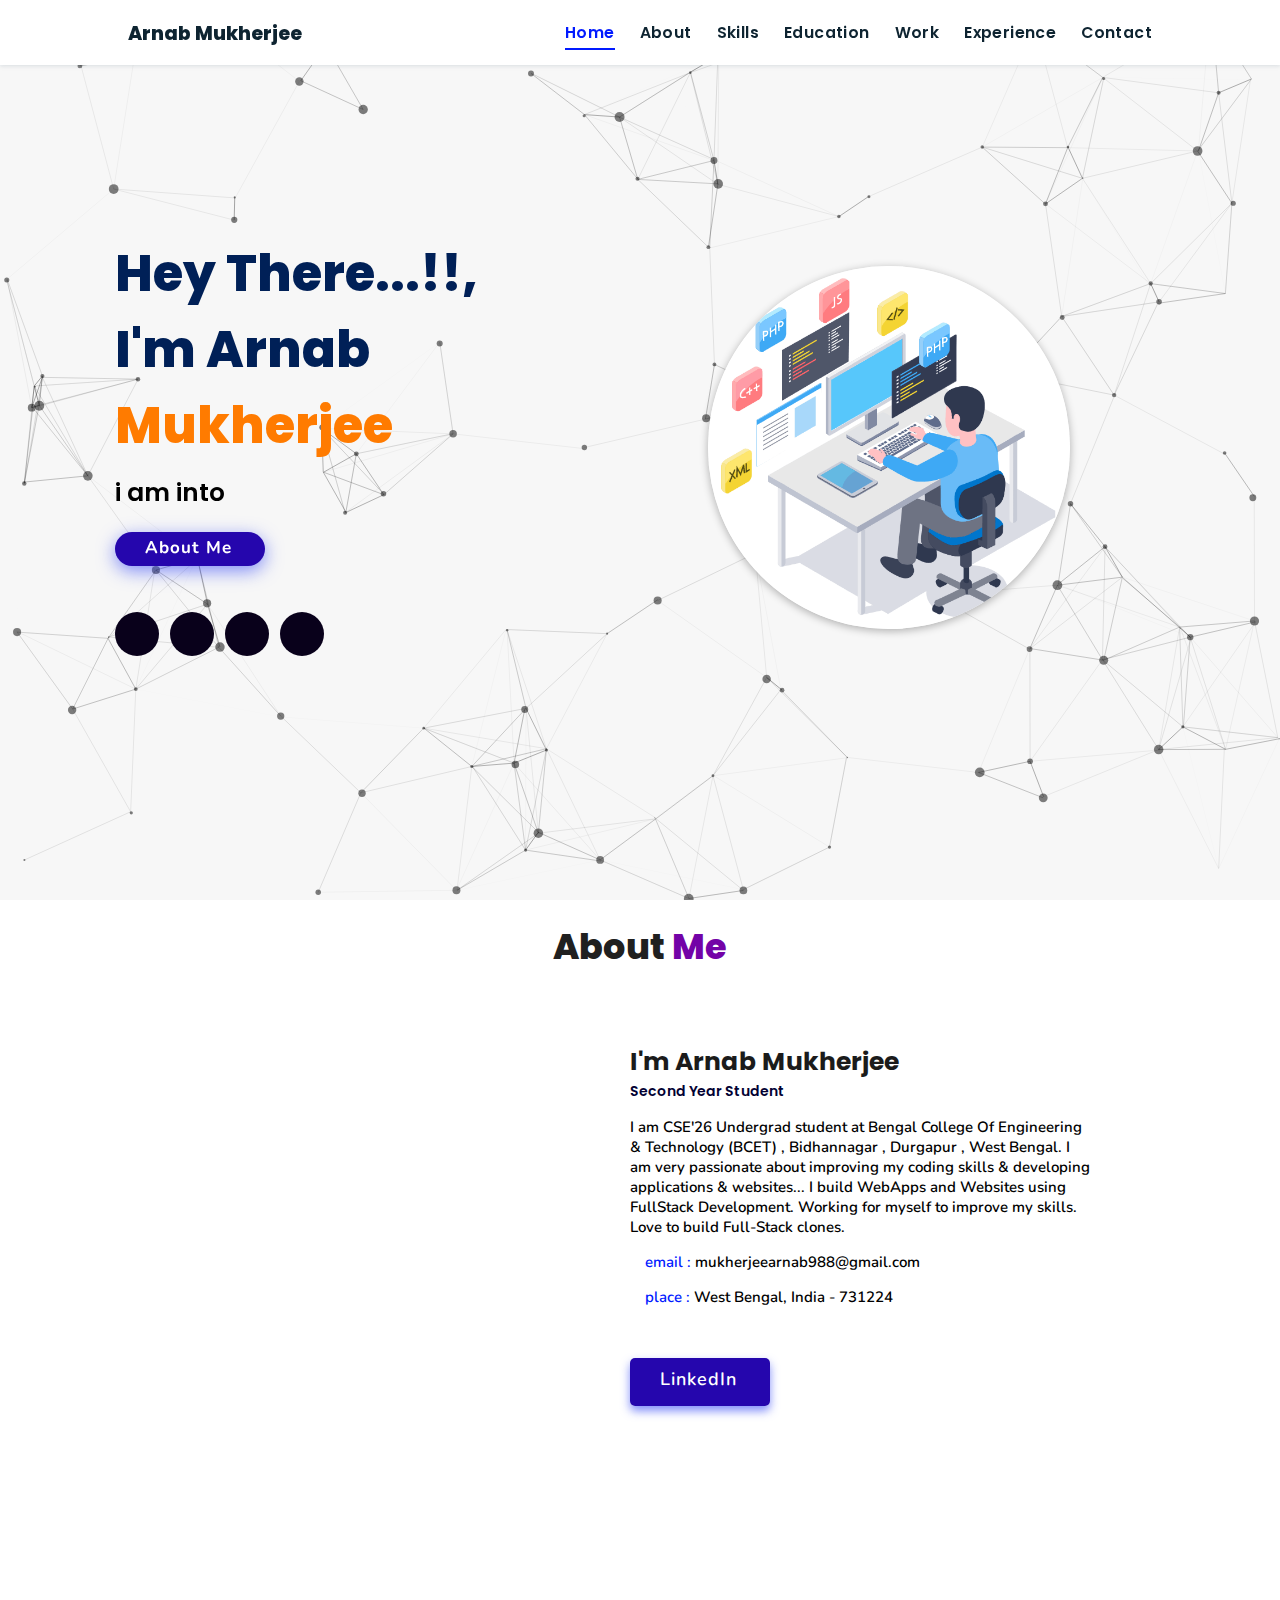
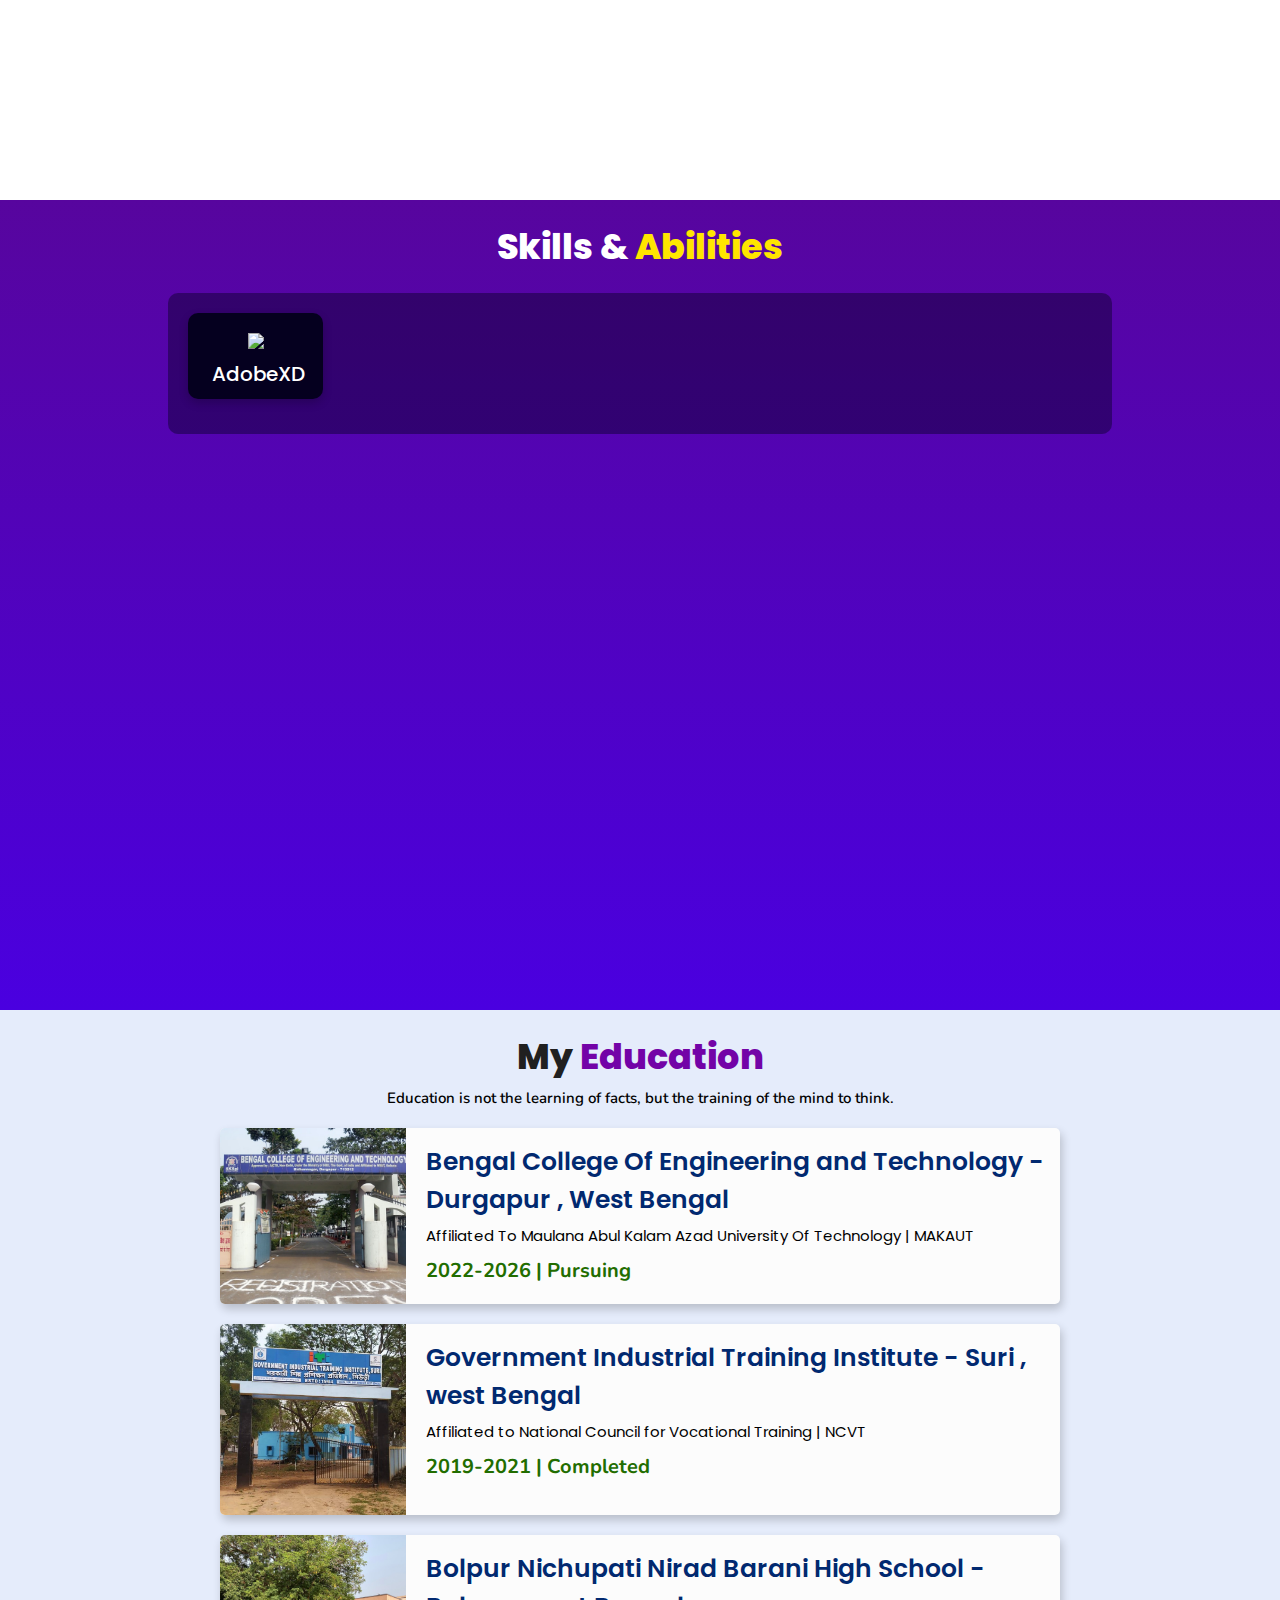
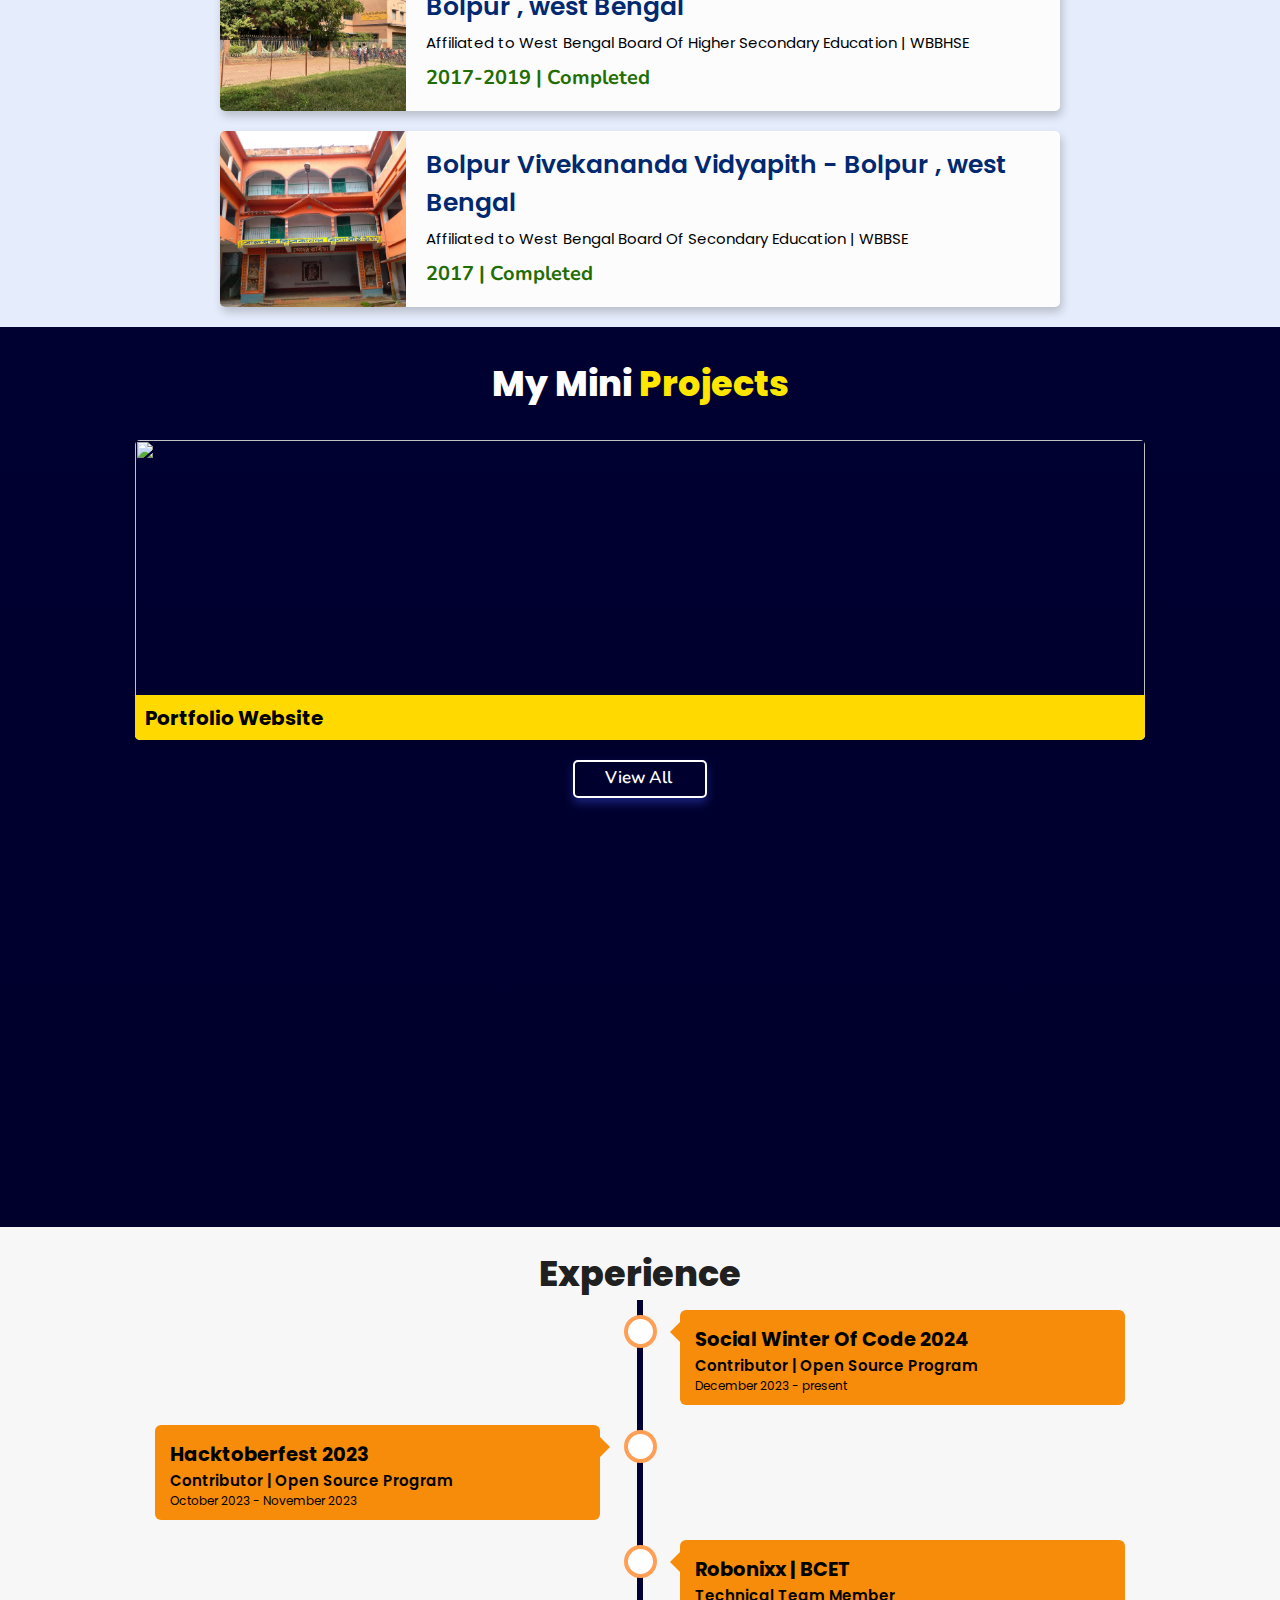
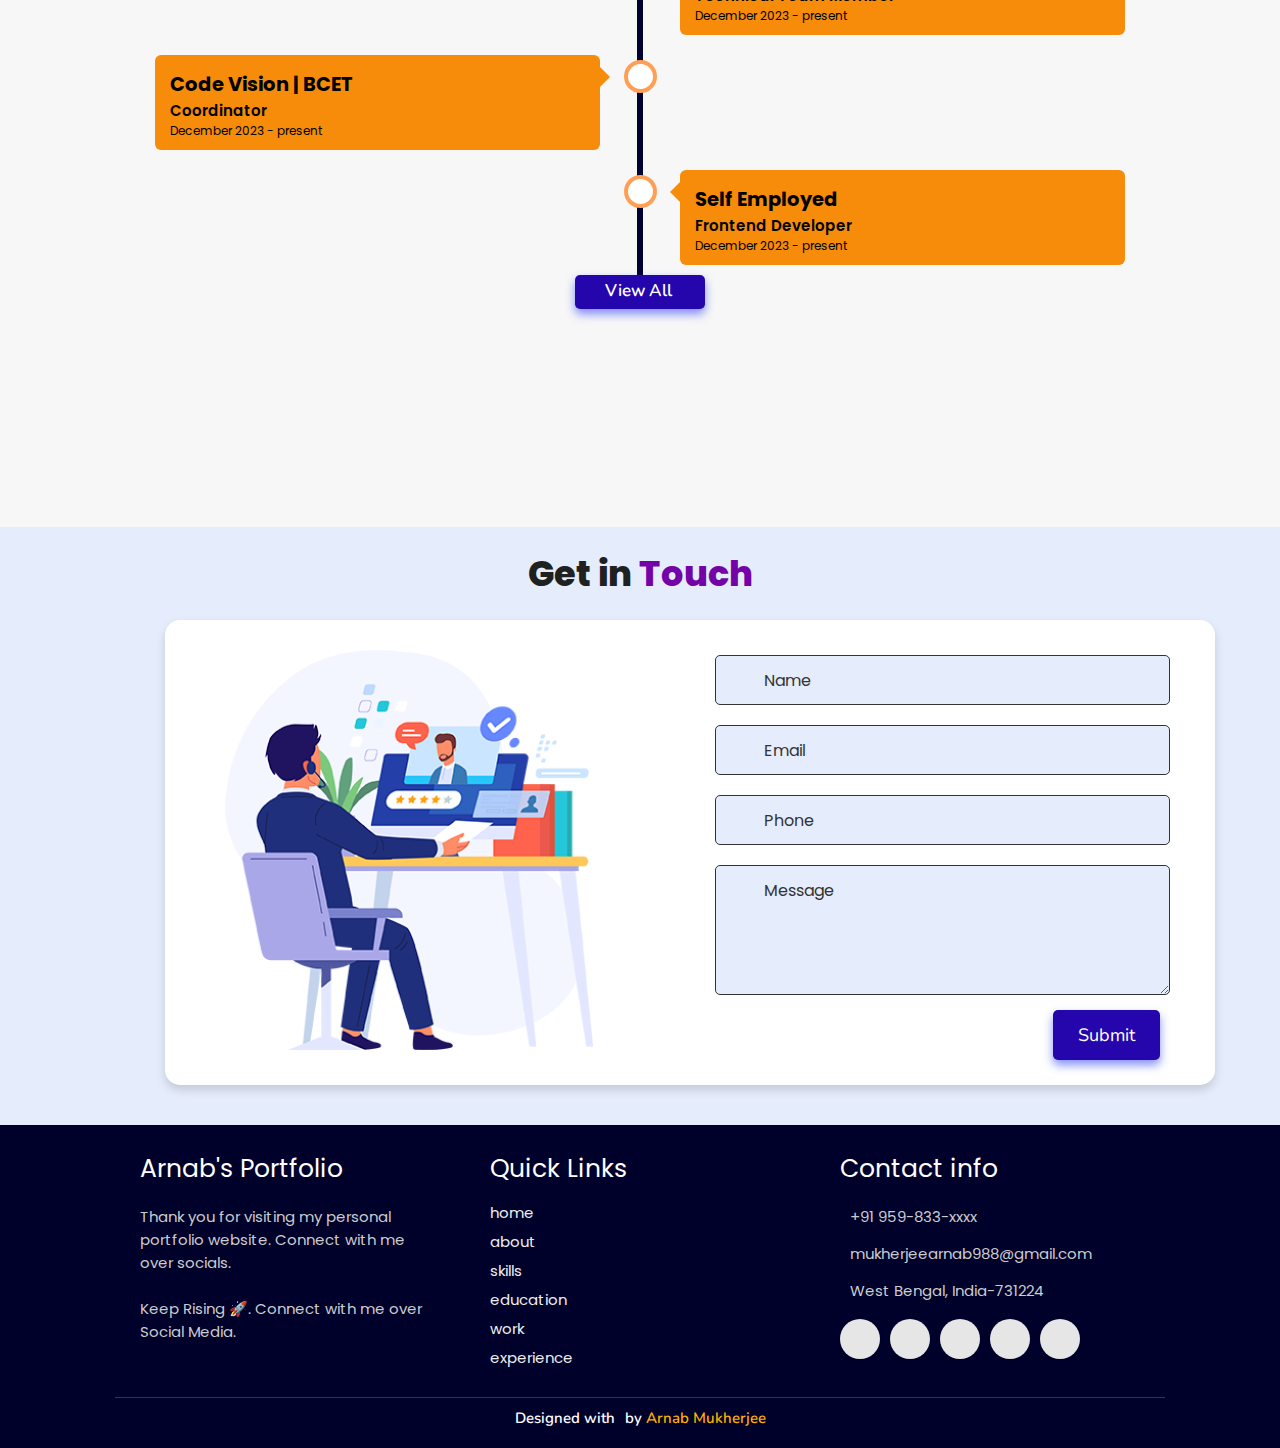
==== commit 438f66e1: "Update index.html" ====
--- a/index.html
+++ b/index.html
@@ -78,8 +78,8 @@
                 class="fab fa-github"></i></a></li>
           <li><a class="twitter" aria-label="Twitter" href="https://twitter.com/Arnab_000/" target="_blank"><i
                 class="fab fa-twitter"></i></a></li>
-          <li><a class="instagram" aria-label="Instagram" href="https://www.instagram.com/arnab.000/"><i class="fab fa-instagram"
-                target="_blank"></i></a></li>
+          <li><a class="instagram" aria-label="Instagram" href="https://www.instagram.com/arnab.000/" target="_blank" ><i
+                class="fab fa-instagram"></i></a></li>
         </ul>
       </div>
     </div>
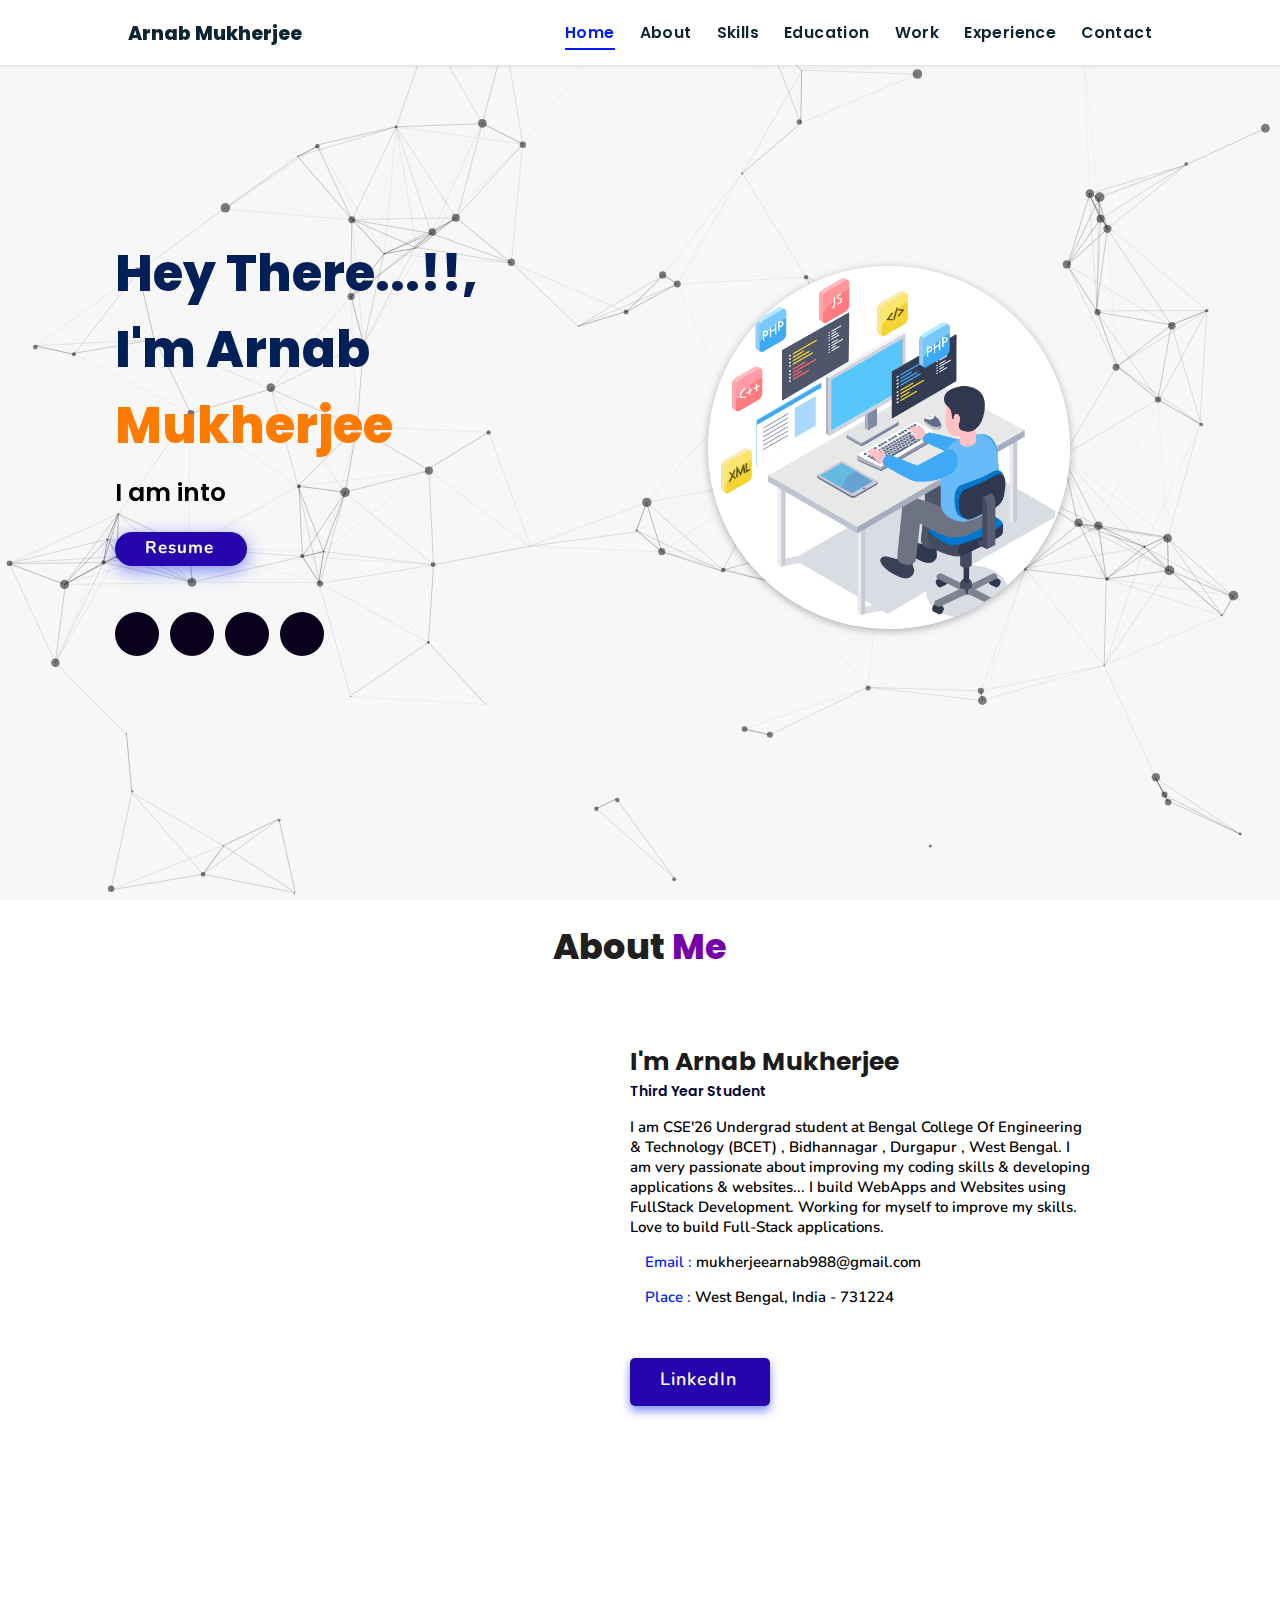
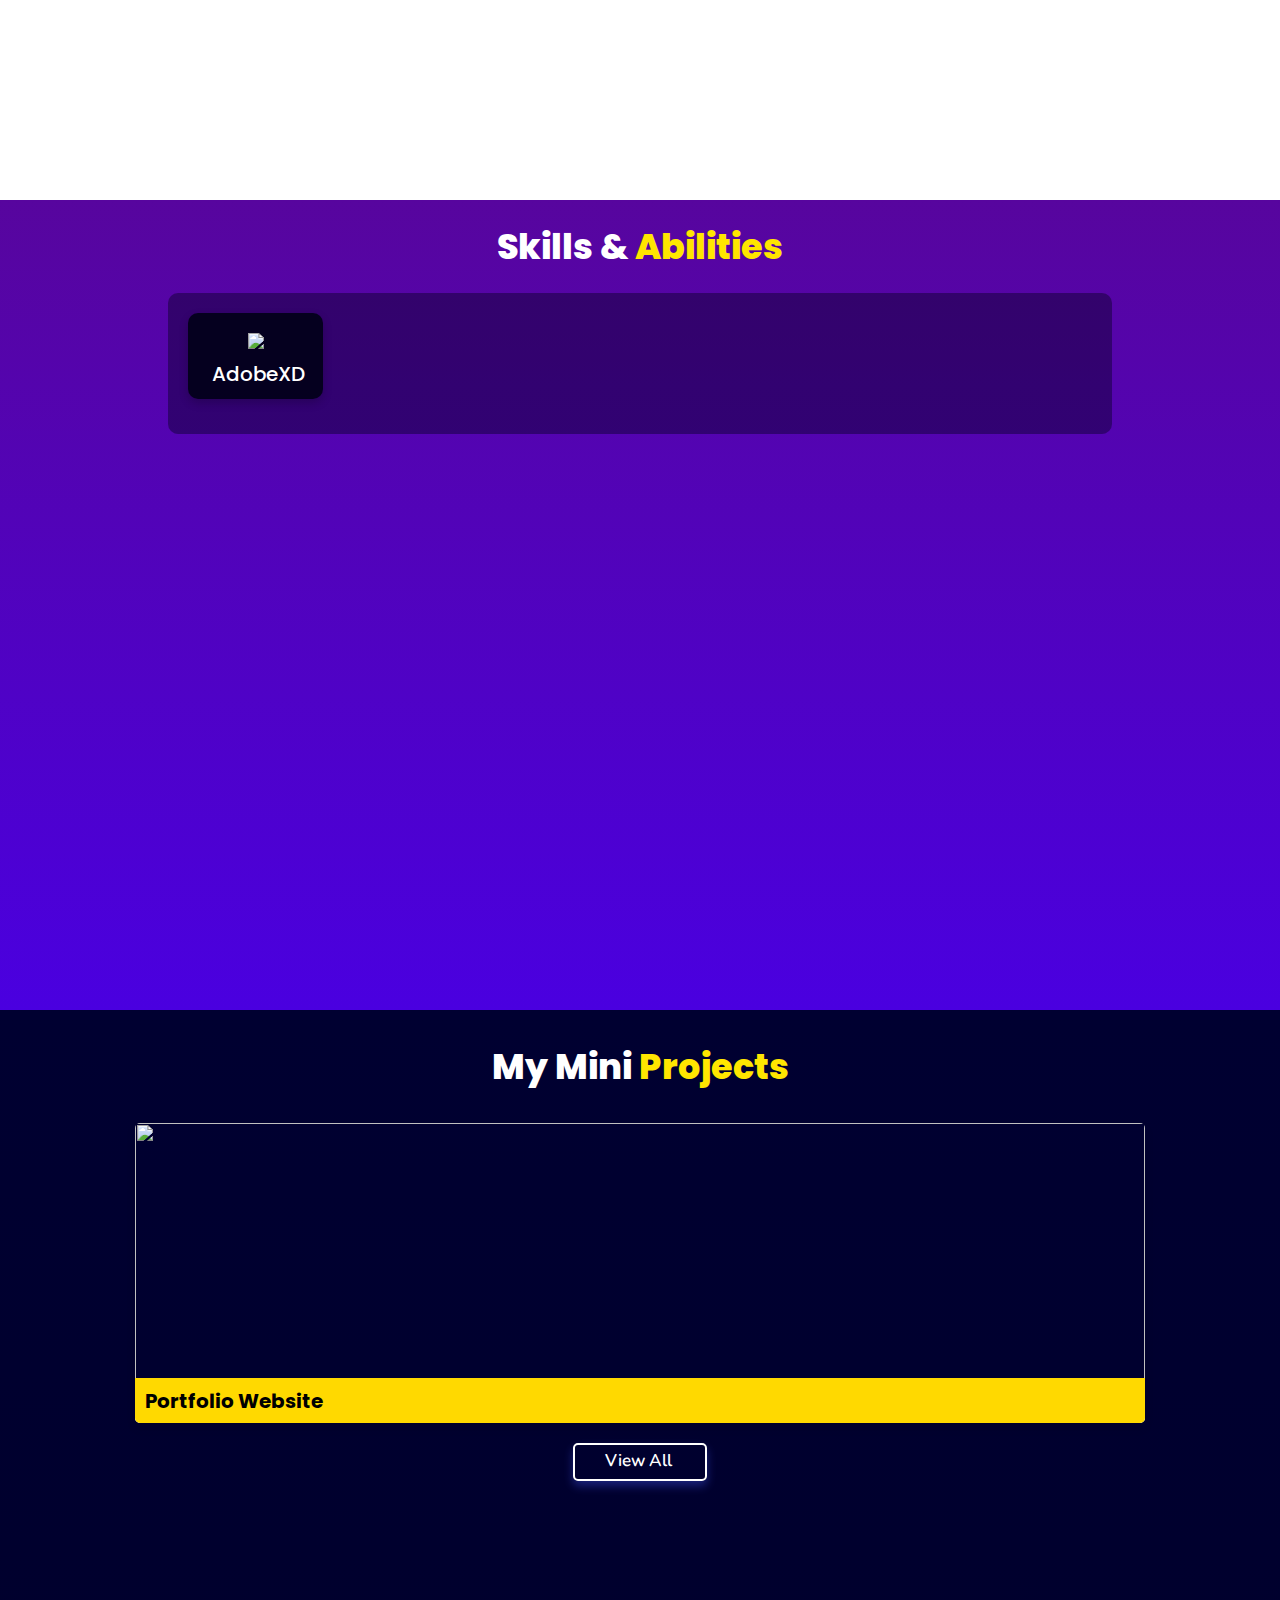
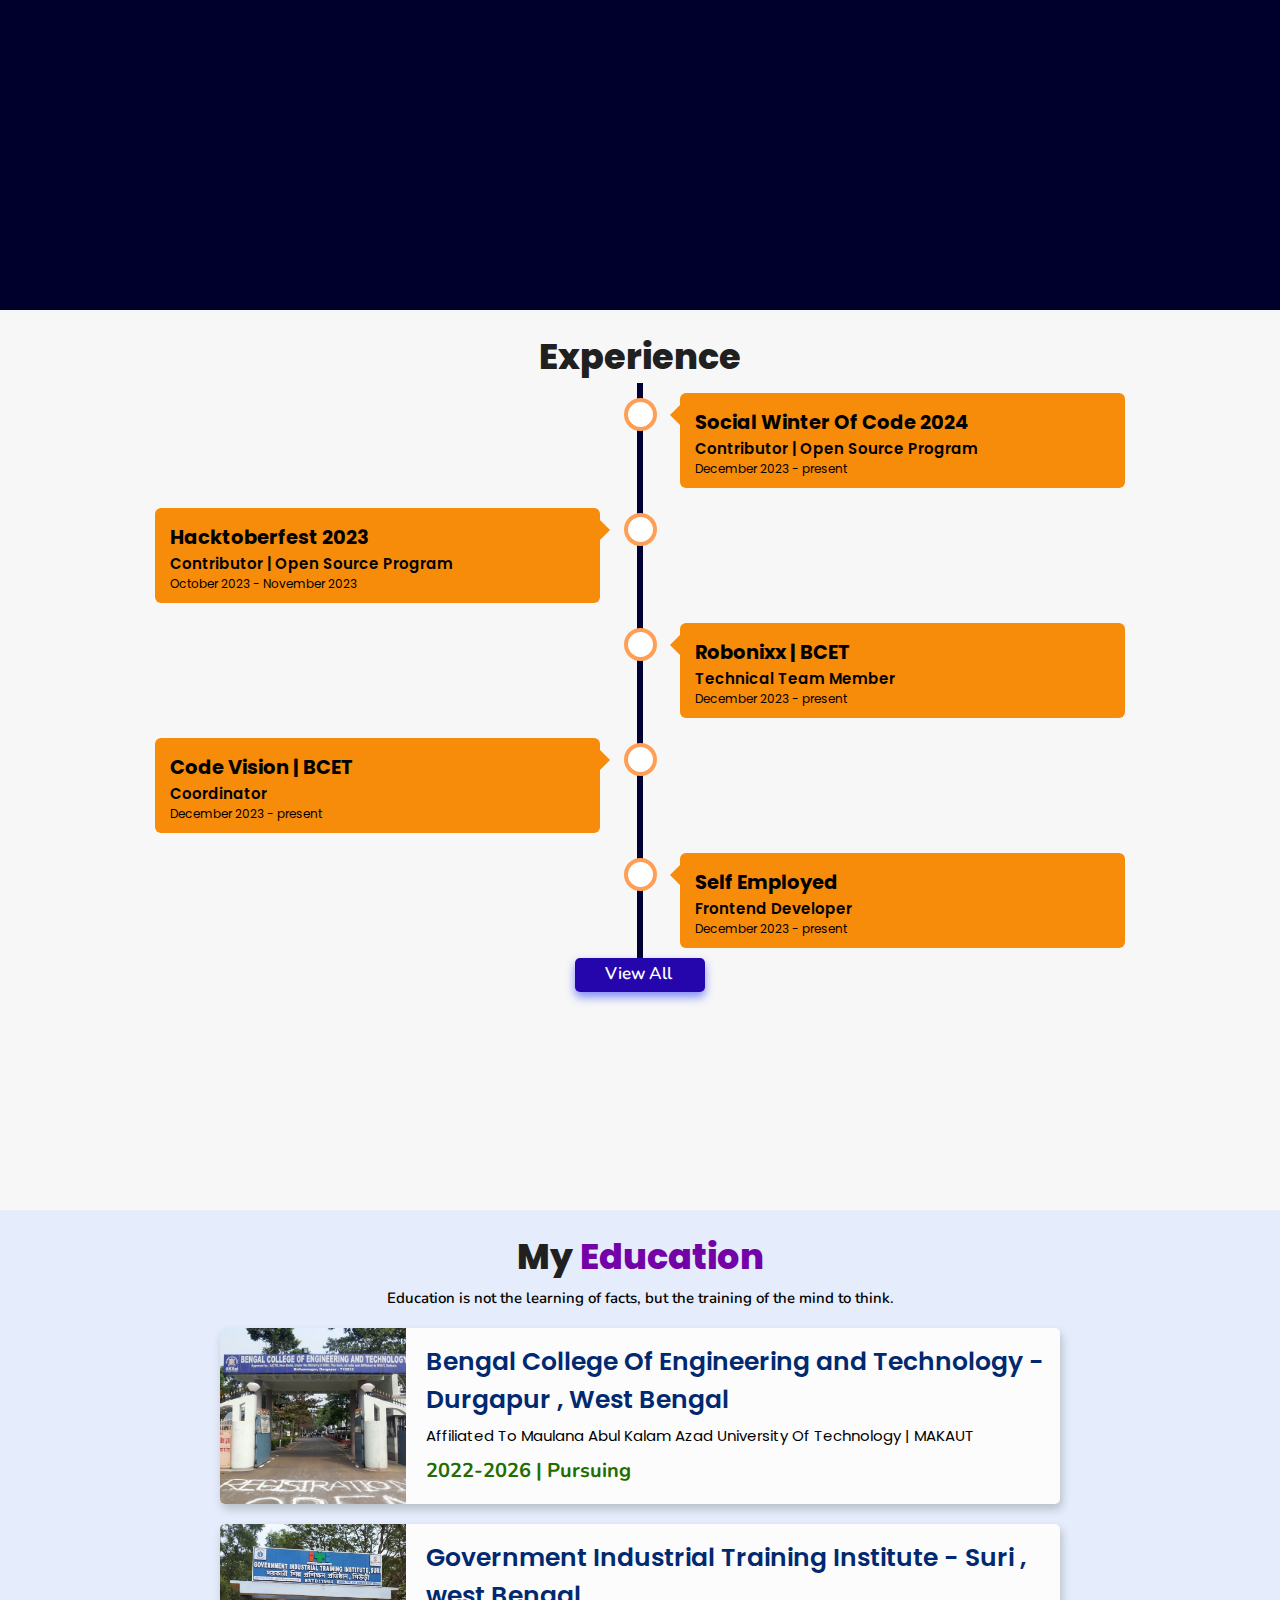
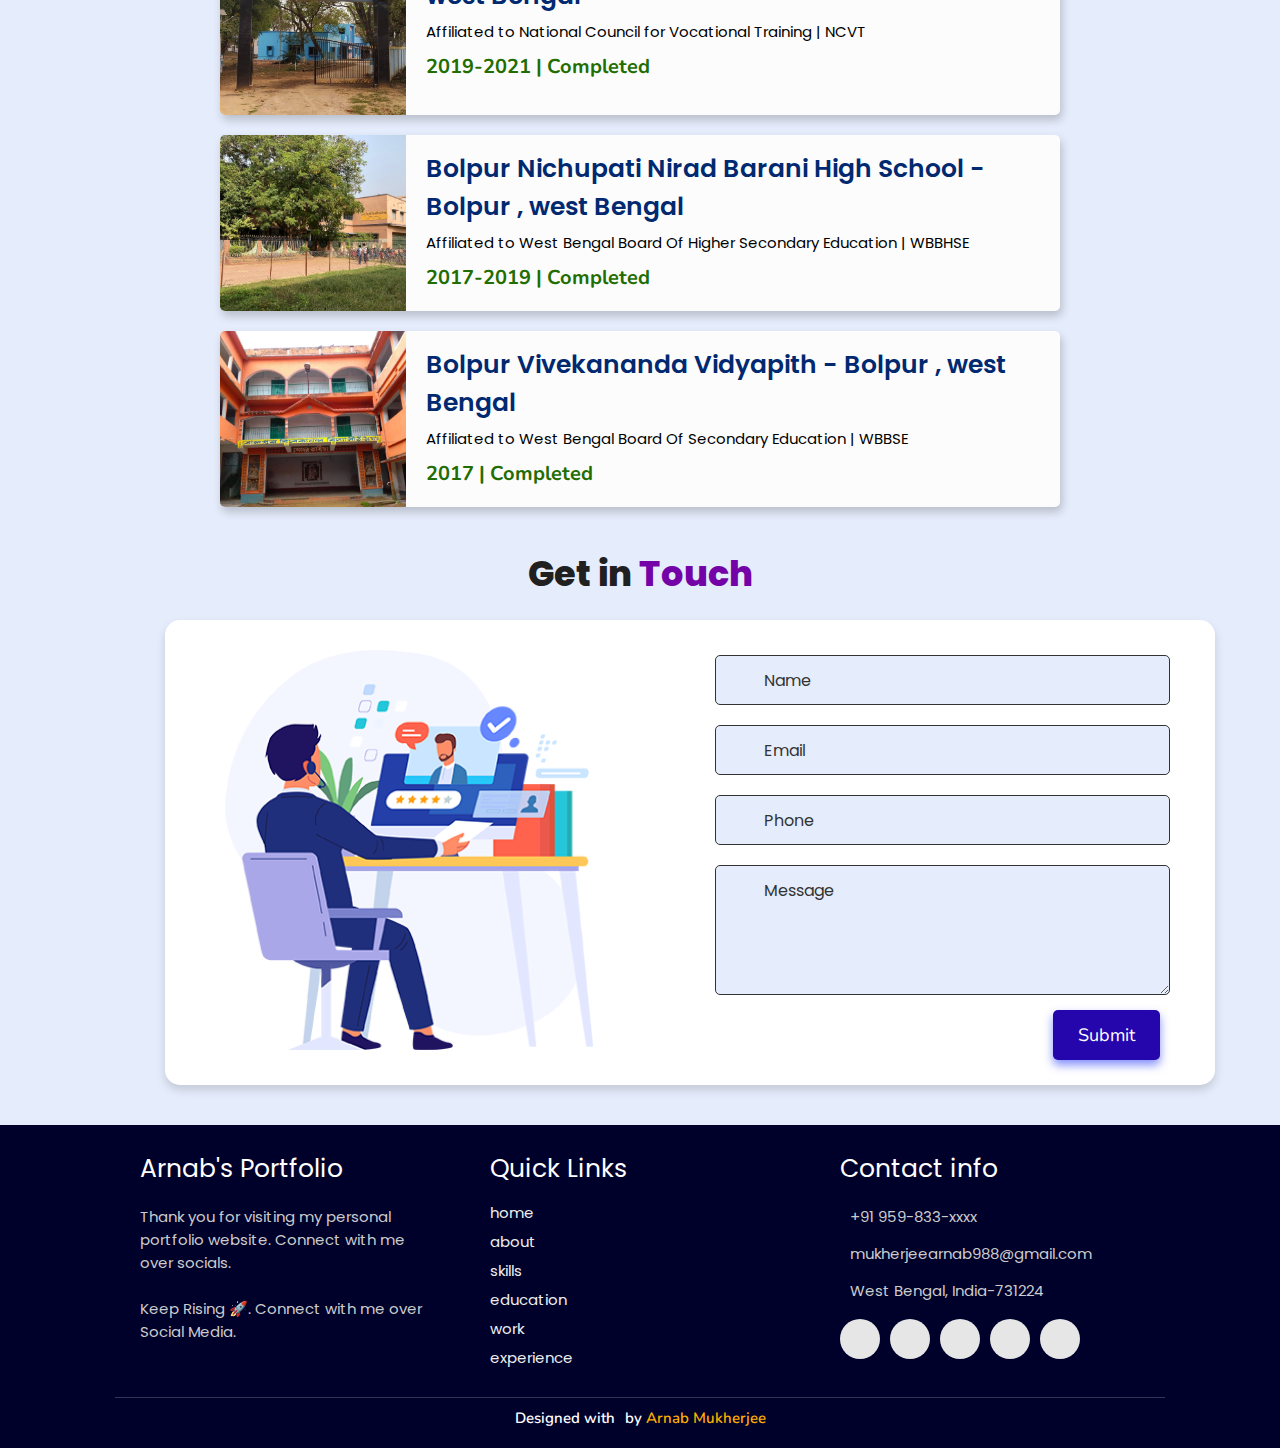
==== commit 8f8e248d: "resume added" ====
--- a/index.html
+++ b/index.html
@@ -30,10 +30,6 @@
 
 <body oncontextmenu="return false">
 
-  <!-- pre loader  -->
-<!--   <div class="loader-container">
-    <img draggable="false" src="./assets/images/loader.gif" alt="">
-  </div> -->
 
   <!-- navbar starts -->
   <header>
@@ -57,14 +53,17 @@
 
   <!-- hero section starts -->
   <section class="home" id="home">
+
     <div id="particles-js"></div>
 
     <div class="content">
+
       <h2>Hey There...!!,<br /> I'm Arnab <span>Mukherjee</span></h2>
-      <p>i am into
+      <p>I am into
         <span class="typing-text"></span>
       </p>
-      <a href="#about" class="btn"><span>About Me</span>
+      <a href="./assets/resume/Arnab_Mukherjee.pdf" download class="btn"><span>Resume</span>
+
         <i class="fas fa-arrow-circle-down"></i>
       </a>
       <div class="socials">
@@ -76,6 +75,7 @@
           </li>
           <li><a class="github" aria-label="GitHub" href="https://github.com/arnab-git-404" target="_blank"><i
                 class="fab fa-github"></i></a></li>
+
           <li><a class="twitter" aria-label="Twitter" href="https://twitter.com/Arnab_000/" target="_blank"><i
                 class="fab fa-twitter"></i></a></li>
           <li><a class="instagram" aria-label="Instagram" href="https://www.instagram.com/arnab.000/" target="_blank" ><i
@@ -93,9 +93,12 @@
 
   <!-- about section starts -->
   <section class="about" id="about">
+  
+
     <h2 class="heading"><i class="fas fa-user-alt"></i> About <span>Me</span></h2>
 
     <div class="row">
+
 
       <div class="image">
         <img draggable="false" class="tilt" src="./assets/images/arnab (1).jpg" alt="">
@@ -103,23 +106,23 @@
 
       <div class="content">
         <h3>I'm Arnab Mukherjee</h3>
-        <span class="tag">Second Year Student</span>
+        <span class="tag">Third Year Student</span>
         
         <p>I am CSE'26 Undergrad student at Bengal College Of Engineering & Technology (BCET) , Bidhannagar , Durgapur , West Bengal.
 
           I am very passionate about improving my coding skills & developing applications & websites...
           I build WebApps and Websites using FullStack Development.
           Working for myself to improve my skills.
-          Love to build Full-Stack clones. </p>
+          Love to build Full-Stack applications. </p>
 
         <div class="box-container">
           <div class="box">
         
-          </div>
+            </div>
 
           <div class="box">
-            <p><span> email : </span> mukherjeearnab988@gmail.com</p>
-            <p><span> place : </span> West Bengal, India - 731224</p>
+            <p><span> Email : </span> mukherjeearnab988@gmail.com</p>
+            <p><span> Place : </span> West Bengal, India - 731224</p>
           </div>
         </div>
 
@@ -158,6 +161,129 @@
   <!-- skills section ends -->
 
 
+    <!-- work project section starts -->
+    <section class="work" id="work">
+
+      <h2 class="heading"><i class="fas fa-laptop-code"></i>My Mini<span> Projects</span></h2>
+  
+      <div class="box-container">
+  
+        <div class="box tilt">
+          <img draggable="false" src="./assets/images/projects/" alt="" />
+          <div class="content">
+            <div class="tag">
+              <h3>Portfolio Website</h3>
+            </div>
+            <div class="desc">
+              <p>Personal portfolio website. Don't need much info about it, just scroll down. You're here only!</p>
+              <div class="btns">
+                <a href="#" class="btn" target="_blank"><i class="fas fa-eye"></i> View</a>
+                <a href="https://github.com/" class="btn" target="_blank">Code <i class="fas fa-code"></i></a>
+              </div>
+            </div>
+          </div>
+        </div>
+  
+      </div>
+  
+      <div class="viewall">
+        <a href="/projects" class="btn"><span>View All</span>
+          <i class="fas fa-arrow-right"></i>
+        </a>
+      </div>
+  
+    </section>
+    <!-- work project section ends -->
+  
+  
+  
+    <!-- experience section starts -->
+    <section class="experience" id="experience">
+  
+      <h2 class="heading"><i class="fas fa-briefcase"></i> Experience </h2>
+  
+      <div class="timeline">
+  
+  
+        <div class="container right">
+          <div class="content">
+            <div class="tag">
+              <h2>Social Winter Of Code 2024</h2>
+            </div>
+            <div class="desc">
+              <h3>Contributor | Open Source Program</h3>
+              <p>December 2023 - present</p>
+            </div>
+          </div>
+        </div>
+  
+  
+        <div class="container left">
+          <div class="content">
+            <div class="tag">
+              <h2>Hacktoberfest 2023</h2>
+            </div>
+            <div class="desc">
+              <h3>Contributor | Open Source Program</h3>
+              <p>October 2023 - November 2023</p>
+            </div>
+          </div>
+        </div>
+  
+  
+        <div class="container right">
+          <div class="content">
+            <div class="tag">
+              <h2>Robonixx | BCET</h2>
+            </div>
+            <div class="desc">
+              <h3>Technical Team Member</h3>
+              <p>December 2023 - present</p>
+            </div>
+          </div>
+        </div>
+  
+  
+        <div class="container left">
+          <div class="content">
+            <div class="tag">
+              <h2>Code Vision | BCET</h2>
+            </div>
+            <div class="desc">
+              <h3>Coordinator</h3>
+              <p>December 2023 - present</p>
+            </div>
+          </div>
+        </div>
+  
+  
+        <div class="container right">
+          <div class="content">
+            <div class="tag">
+              <h2>Self Employed</h2>
+            </div>
+            <div class="desc">
+              <h3>Frontend Developer</h3>
+              <p>December 2023 - present</p>
+            </div>
+          </div>
+        </div>
+  
+  
+      </div>
+  
+      <div class="morebtn">
+        <a href="/experience" class="btn"><span>View All</span>
+          <i class="fas fa-arrow-right"></i>
+        </a>
+      </div>
+  
+      </div>
+  
+    </section>
+    <!-- experience section ends -->
+  
+
   <!-- education section starts -->
   <section class="education" id="education">
 
@@ -225,127 +351,8 @@
   <!-- education section ends -->
 
 
-  <!-- work project section starts -->
-  <section class="work" id="work">
-
-    <h2 class="heading"><i class="fas fa-laptop-code"></i>My Mini<span> Projects</span></h2>
-
-    <div class="box-container">
-
-      <div class="box tilt">
-        <img draggable="false" src="./assets/images/projects/" alt="" />
-        <div class="content">
-          <div class="tag">
-            <h3>Portfolio Website</h3>
-          </div>
-          <div class="desc">
-            <p>Personal portfolio website. Don't need much info about it, just scroll down. You're here only!</p>
-            <div class="btns">
-              <a href="#" class="btn" target="_blank"><i class="fas fa-eye"></i> View</a>
-              <a href="https://github.com/" class="btn" target="_blank">Code <i class="fas fa-code"></i></a>
-            </div>
-          </div>
-        </div>
-      </div>
-
-    </div>
-
-    <div class="viewall">
-      <a href="/projects" class="btn"><span>View All</span>
-        <i class="fas fa-arrow-right"></i>
-      </a>
-    </div>
-
-  </section>
-  <!-- work project section ends -->
-
-
-
-  <!-- experience section starts -->
-  <section class="experience" id="experience">
-
-    <h2 class="heading"><i class="fas fa-briefcase"></i> Experience </h2>
-
-    <div class="timeline">
-
-
-      <div class="container right">
-        <div class="content">
-          <div class="tag">
-            <h2>Social Winter Of Code 2024</h2>
-          </div>
-          <div class="desc">
-            <h3>Contributor | Open Source Program</h3>
-            <p>December 2023 - present</p>
-          </div>
-        </div>
-      </div>
-
-
-      <div class="container left">
-        <div class="content">
-          <div class="tag">
-            <h2>Hacktoberfest 2023</h2>
-          </div>
-          <div class="desc">
-            <h3>Contributor | Open Source Program</h3>
-            <p>October 2023 - November 2023</p>
-          </div>
-        </div>
-      </div>
-
-
-      <div class="container right">
-        <div class="content">
-          <div class="tag">
-            <h2>Robonixx | BCET</h2>
-          </div>
-          <div class="desc">
-            <h3>Technical Team Member</h3>
-            <p>December 2023 - present</p>
-          </div>
-        </div>
-      </div>
-
-
-      <div class="container left">
-        <div class="content">
-          <div class="tag">
-            <h2>Code Vision | BCET</h2>
-          </div>
-          <div class="desc">
-            <h3>Coordinator</h3>
-            <p>December 2023 - present</p>
-          </div>
-        </div>
-      </div>
-
-
-      <div class="container right">
-        <div class="content">
-          <div class="tag">
-            <h2>Self Employed</h2>
-          </div>
-          <div class="desc">
-            <h3>Frontend Developer</h3>
-            <p>December 2023 - present</p>
-          </div>
-        </div>
-      </div>
-
-
-    </div>
-
-    <div class="morebtn">
-      <a href="/experience" class="btn"><span>View All</span>
-        <i class="fas fa-arrow-right"></i>
-      </a>
-    </div>
-
-    </div>
-
-  </section>
-  <!-- experience section ends -->
+
+
 
   <!-- contact section starts -->
   <section class="contact" id="contact">
--- a/assets/css/style.css
+++ b/assets/css/style.css
@@ -1,5 +1,7 @@
 @import url("https://fonts.googleapis.com/css2?family=Poppins:wght@400;600;700&display=swap");
 @import url("https://fonts.googleapis.com/css2?family=Nunito:ital,wght@0,300;0,400;0,600;0,700;1,300;1,400&display=swap");
+
+
 
 * {
   margin: 0;
@@ -39,6 +41,24 @@
 html::-webkit-scrollbar-thumb {
   background: #420177;
 }
+
+
+
+
+
+
+
+
+
+
+
+
+
+
+
+
+
+
 
 /* pre loader start */
 .loader-container {
@@ -385,6 +405,7 @@
 /* about section starts */
 .about {
   background: rgb(255, 255, 255);
+
 }
 .about .row {
   display: flex;
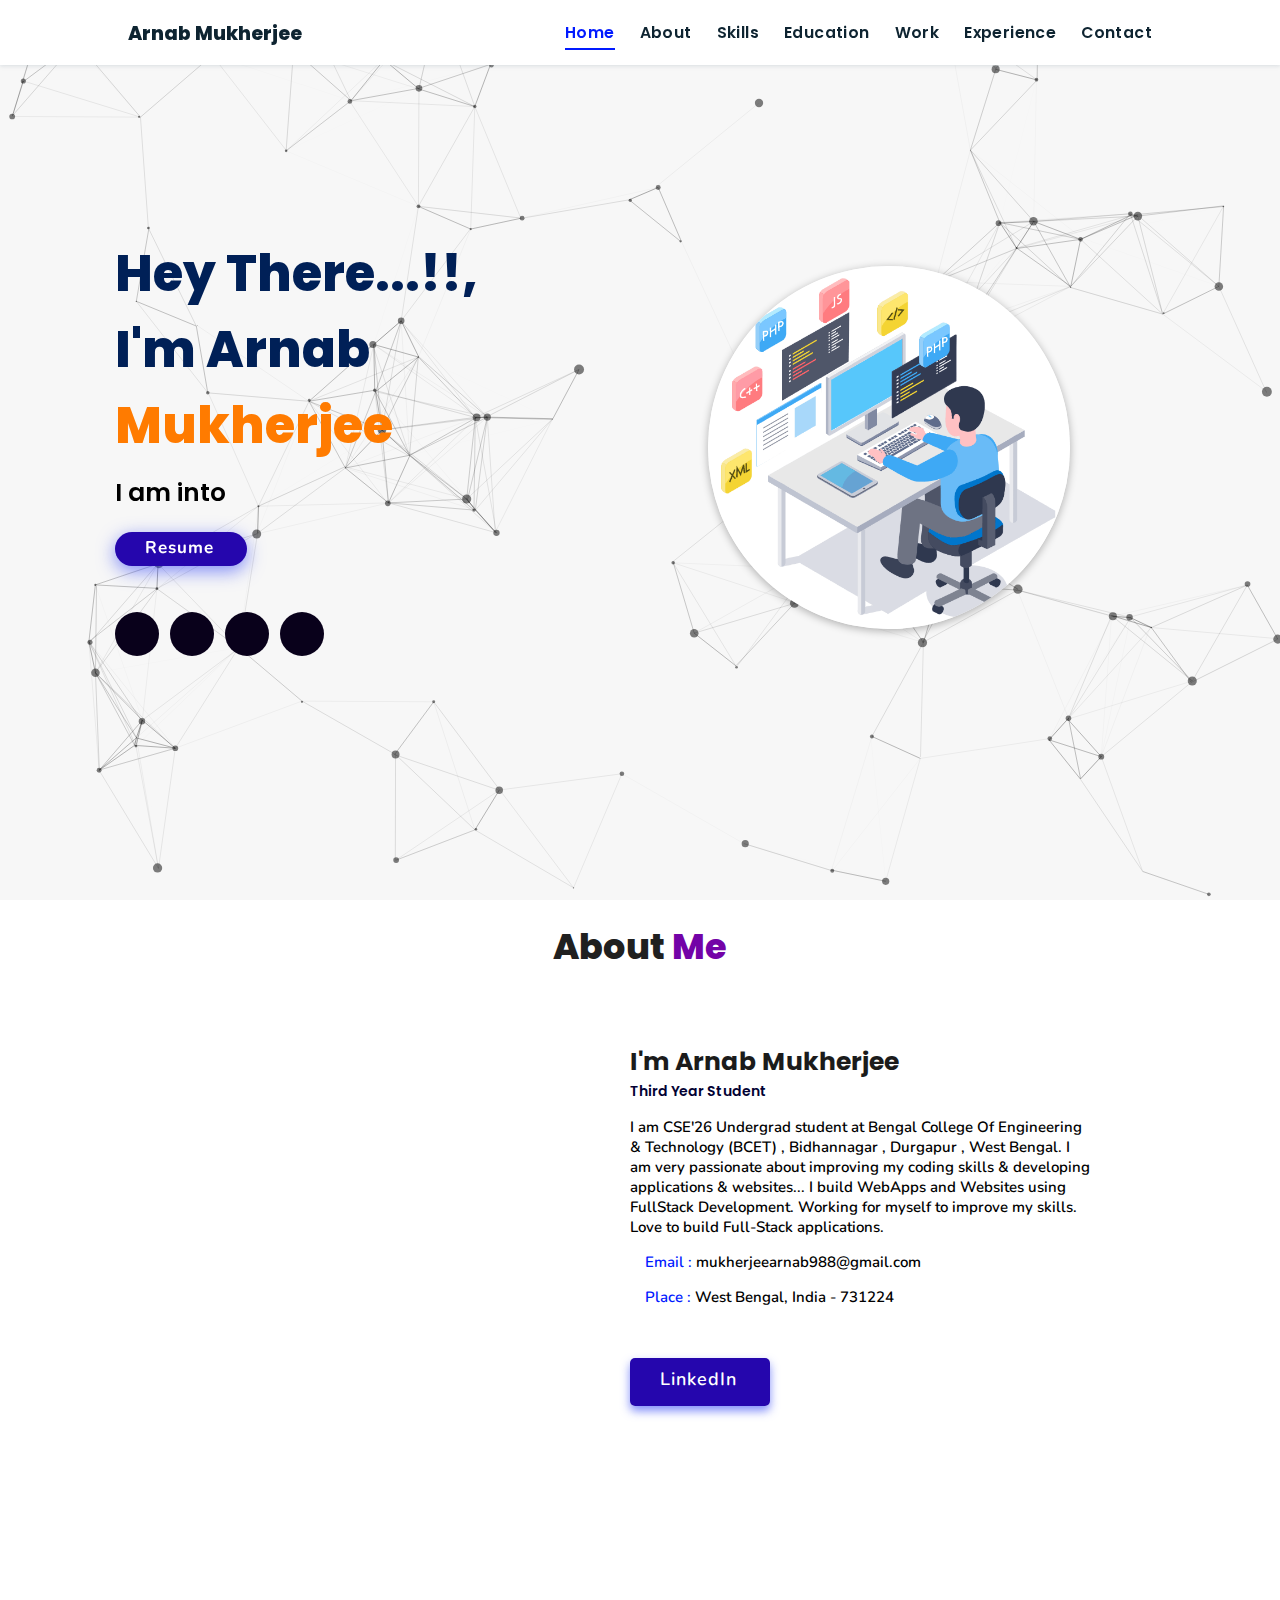
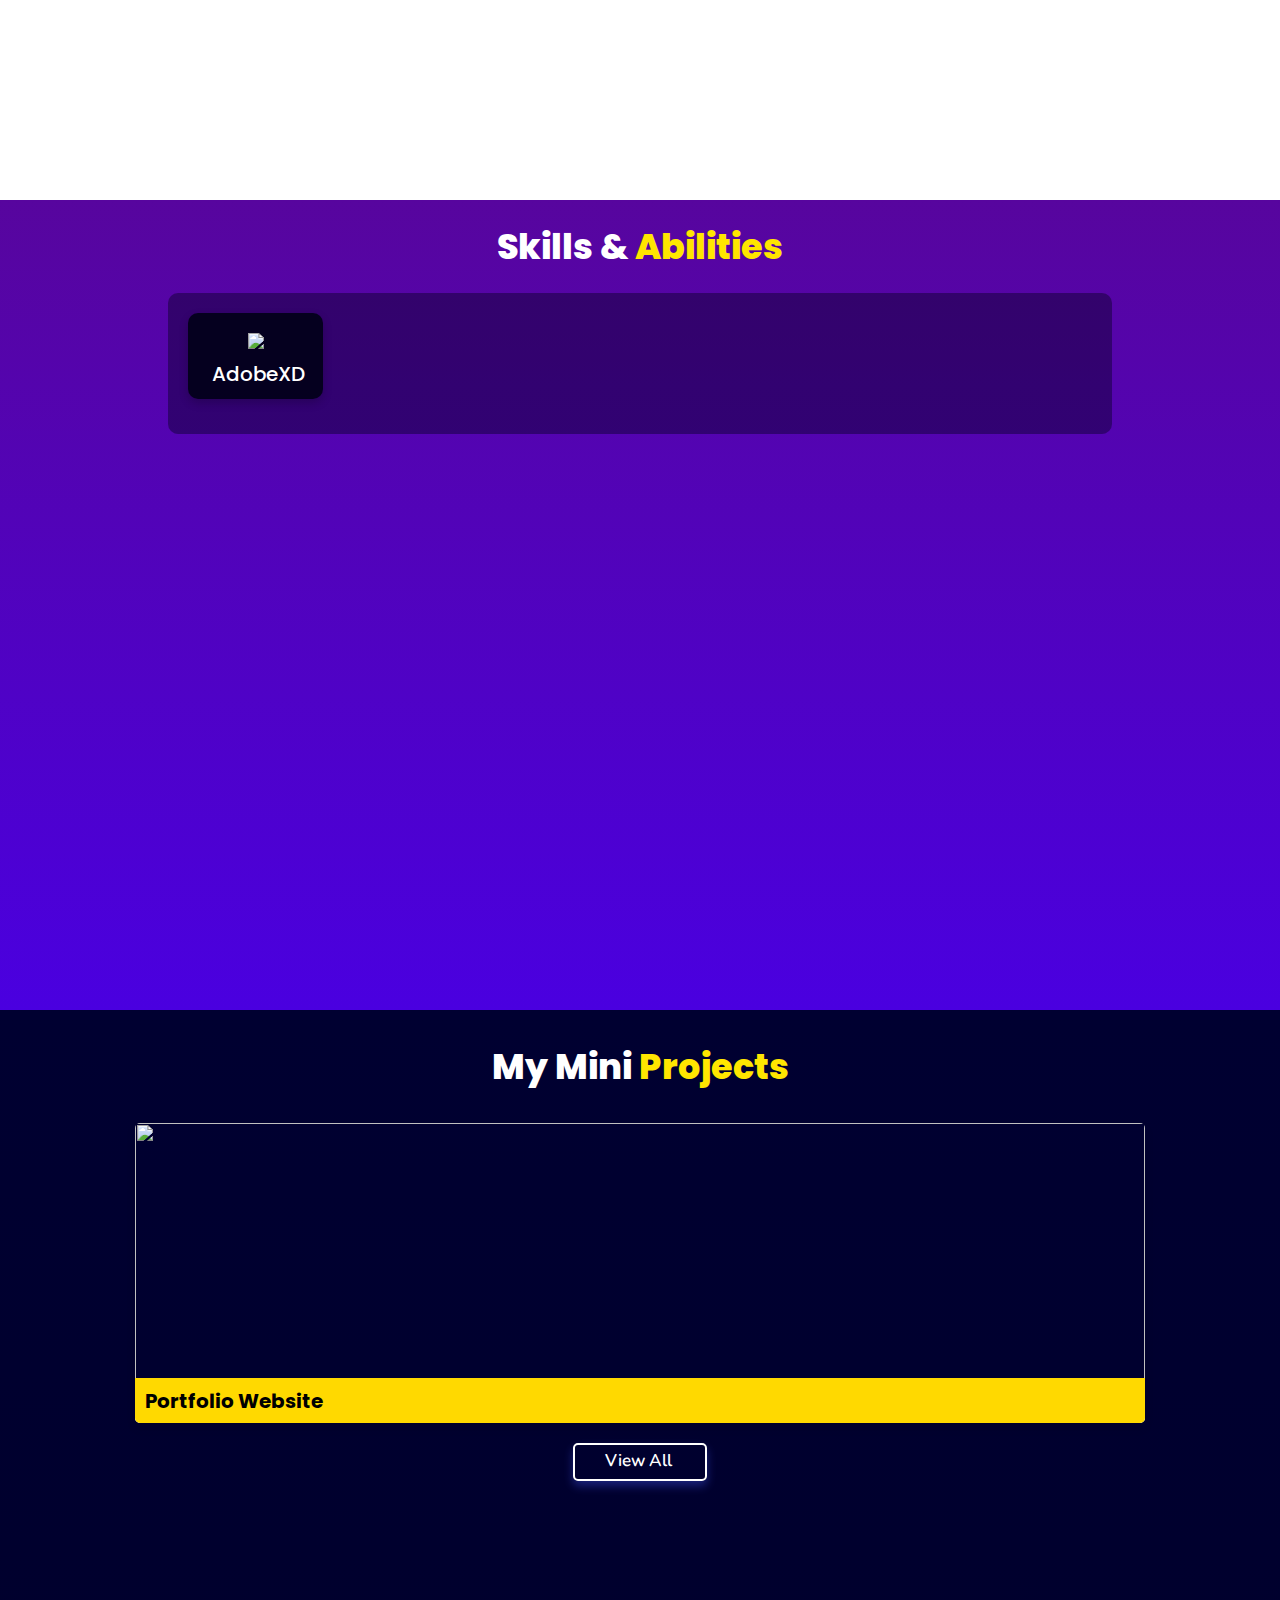
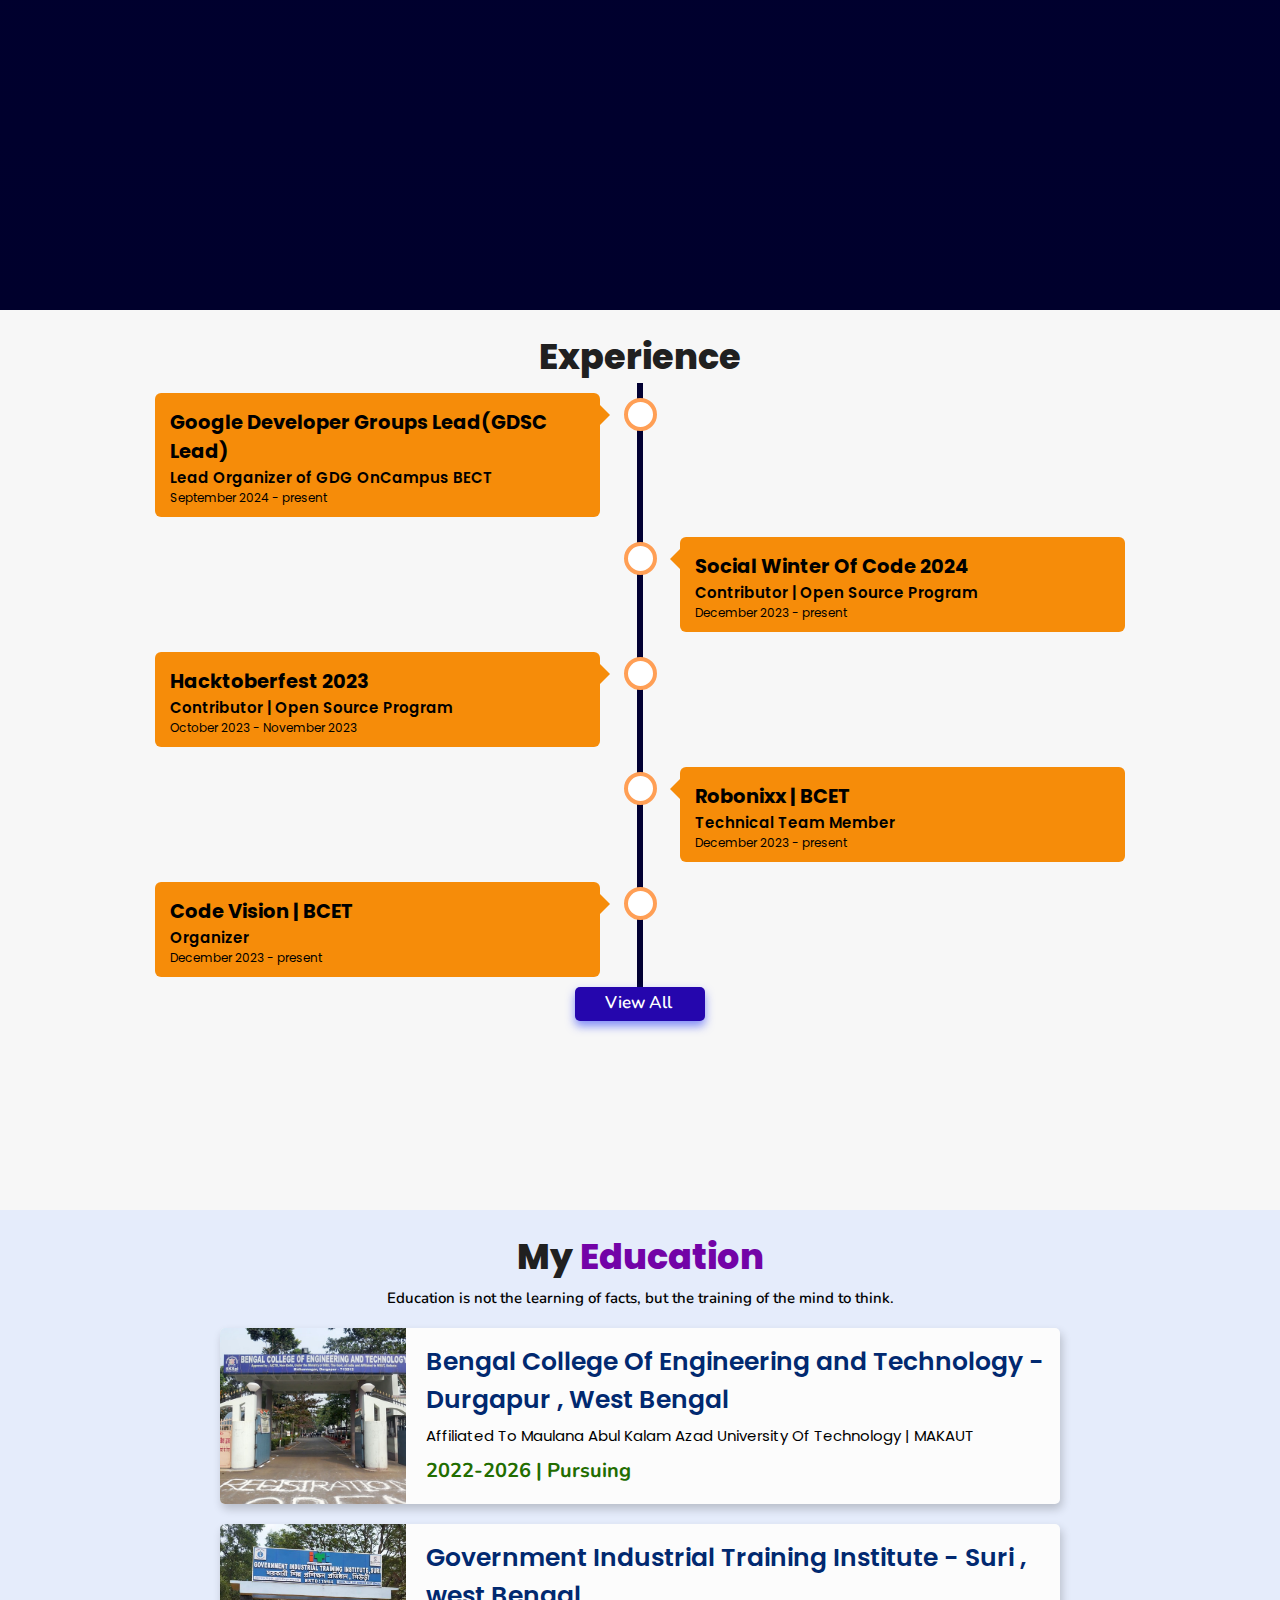
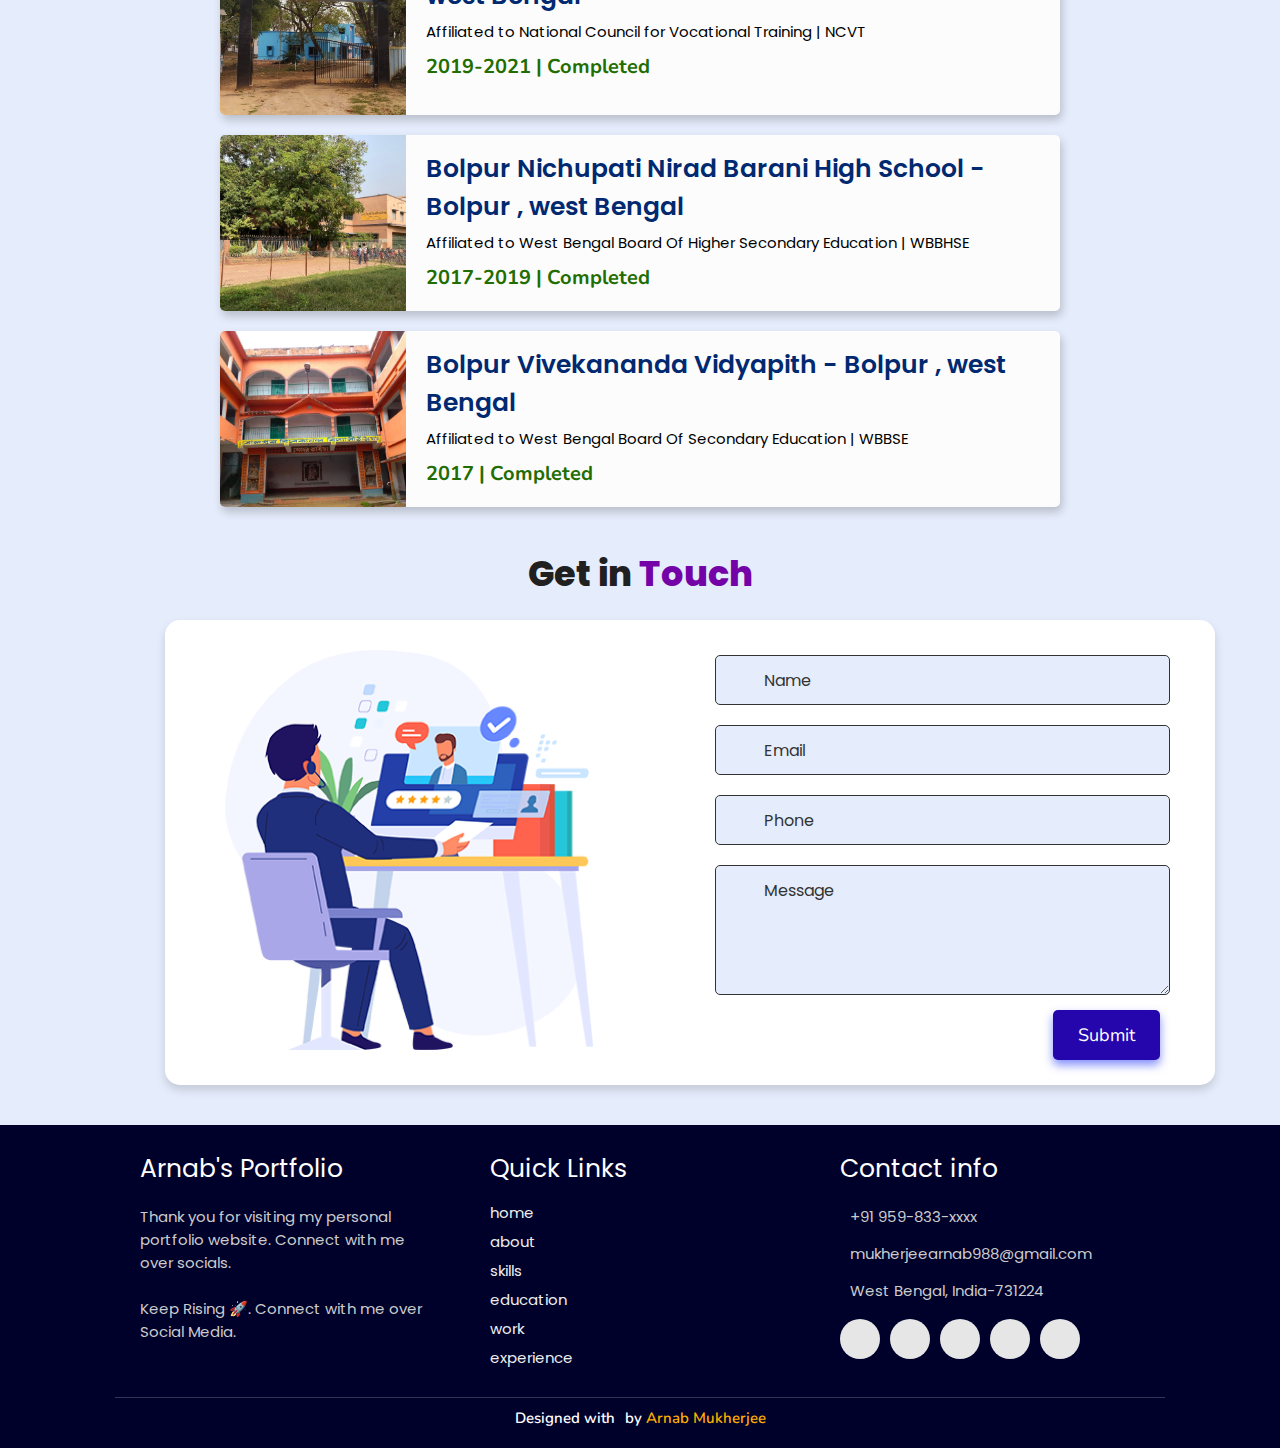
==== commit 973a40b2: "updated" ====
--- a/index.html
+++ b/index.html
@@ -204,6 +204,17 @@
   
       <div class="timeline">
   
+        <div class="container left">
+          <div class="content">
+            <div class="tag">
+              <h2>Google Developer Groups Lead(GDSC Lead)</h2>
+            </div>
+            <div class="desc">
+              <h3>Lead Organizer of GDG OnCampus BECT</h3>
+              <p>September 2024 - present</p>
+            </div>
+          </div>
+        </div>
   
         <div class="container right">
           <div class="content">
@@ -250,24 +261,14 @@
               <h2>Code Vision | BCET</h2>
             </div>
             <div class="desc">
-              <h3>Coordinator</h3>
+              <h3>Organizer</h3>
               <p>December 2023 - present</p>
             </div>
           </div>
         </div>
   
   
-        <div class="container right">
-          <div class="content">
-            <div class="tag">
-              <h2>Self Employed</h2>
-            </div>
-            <div class="desc">
-              <h3>Frontend Developer</h3>
-              <p>December 2023 - present</p>
-            </div>
-          </div>
-        </div>
+
   
   
       </div>
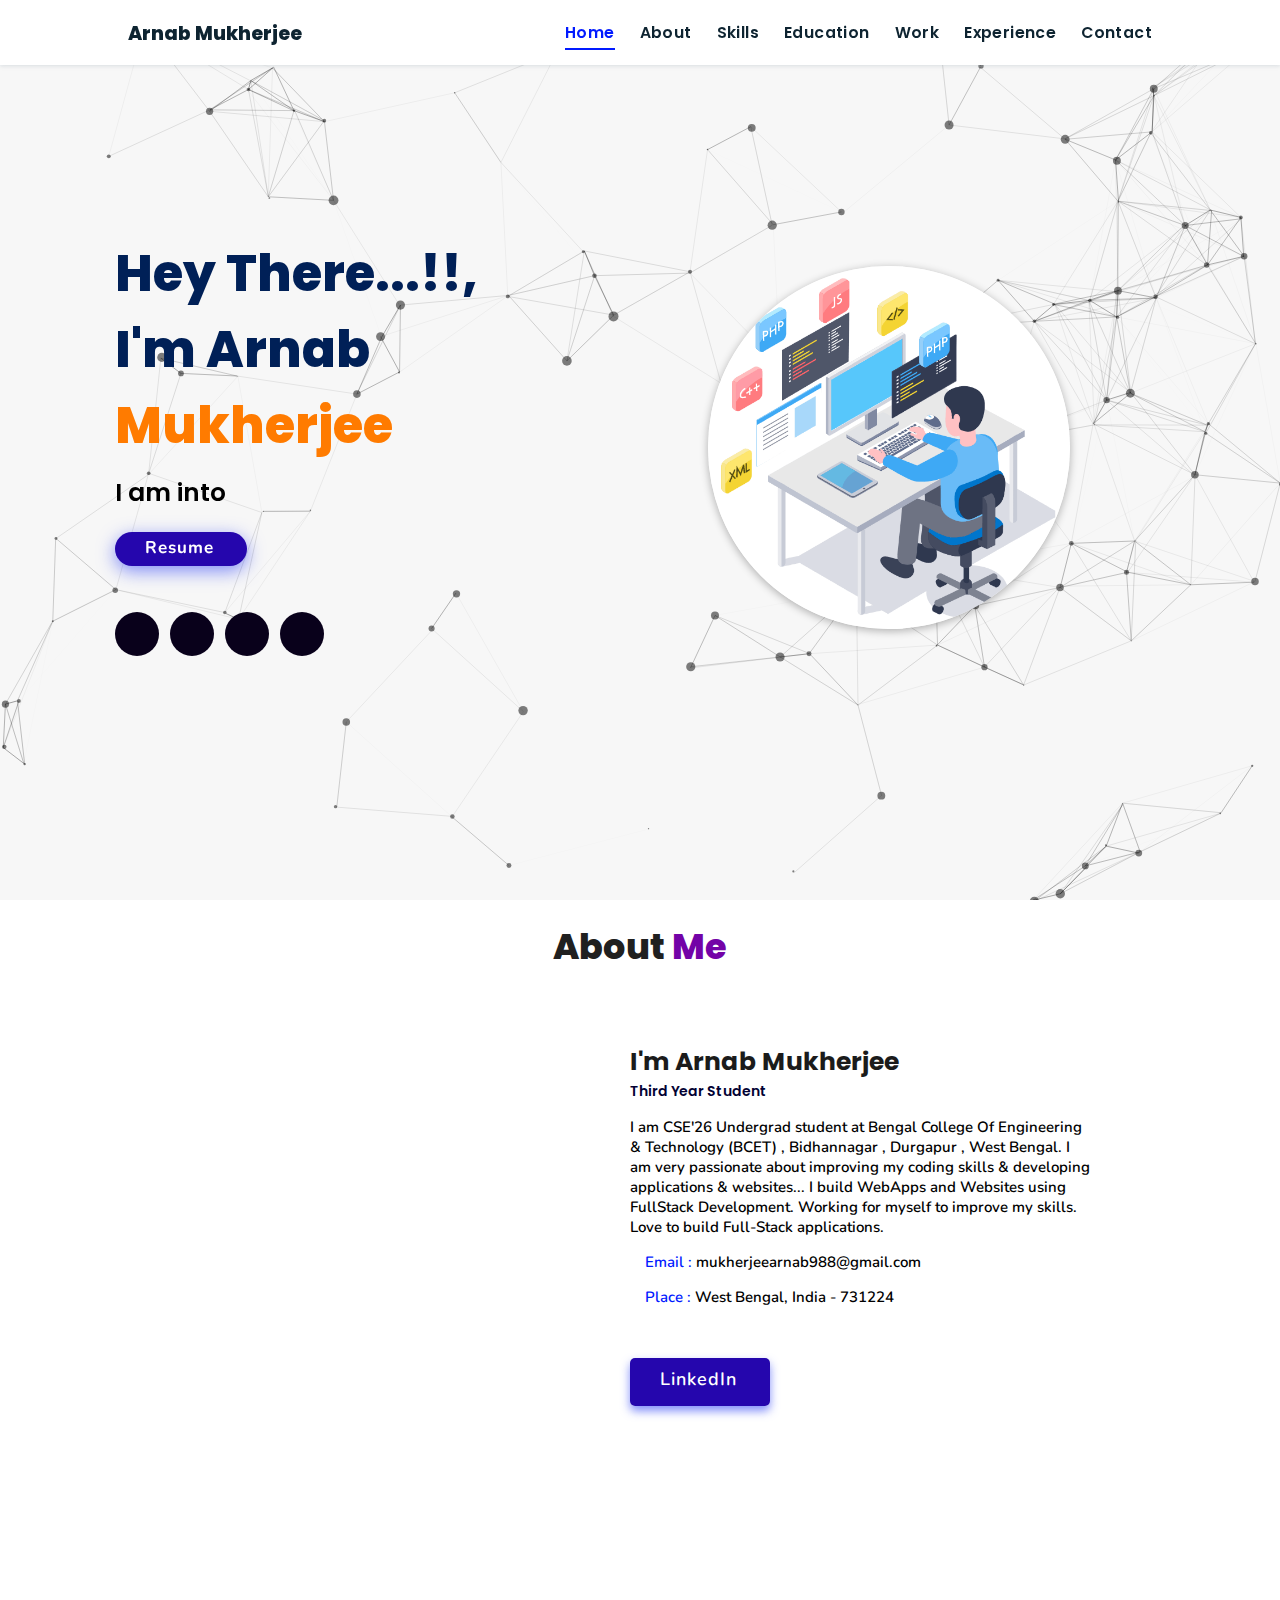
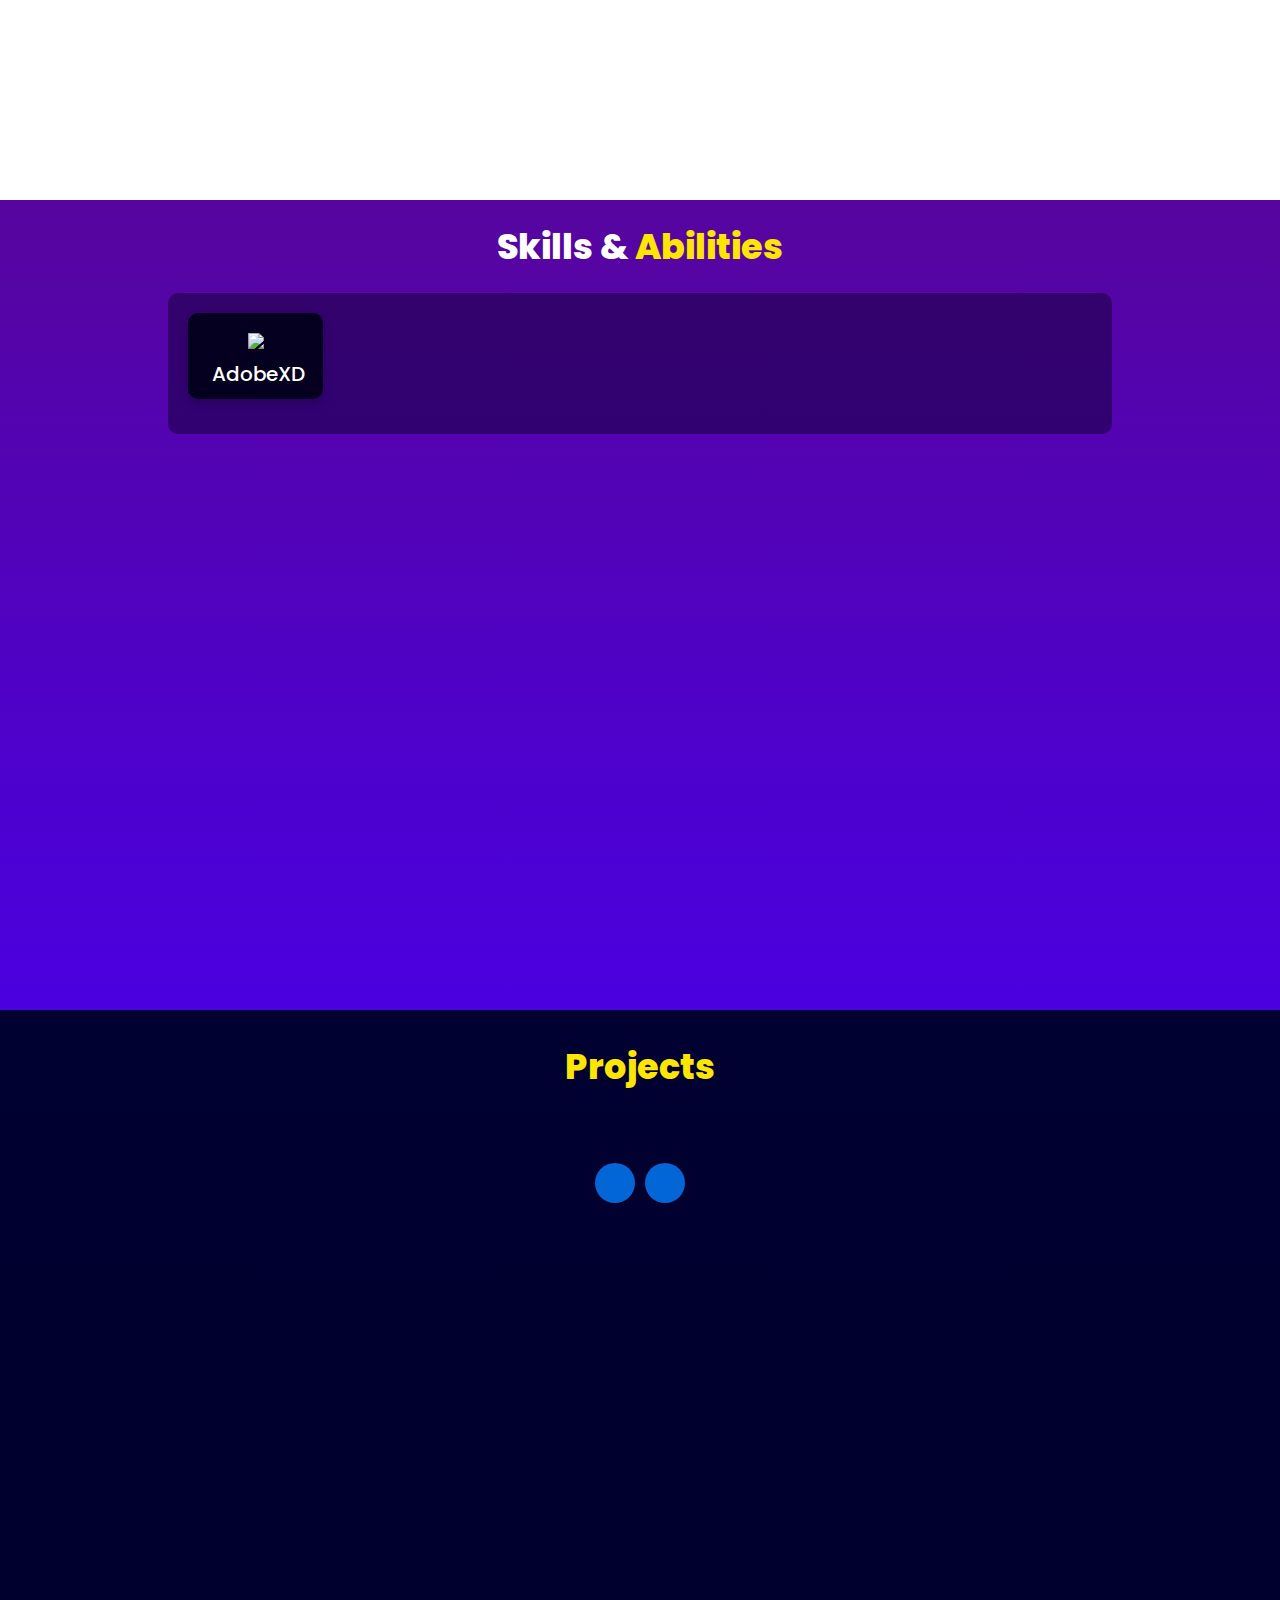
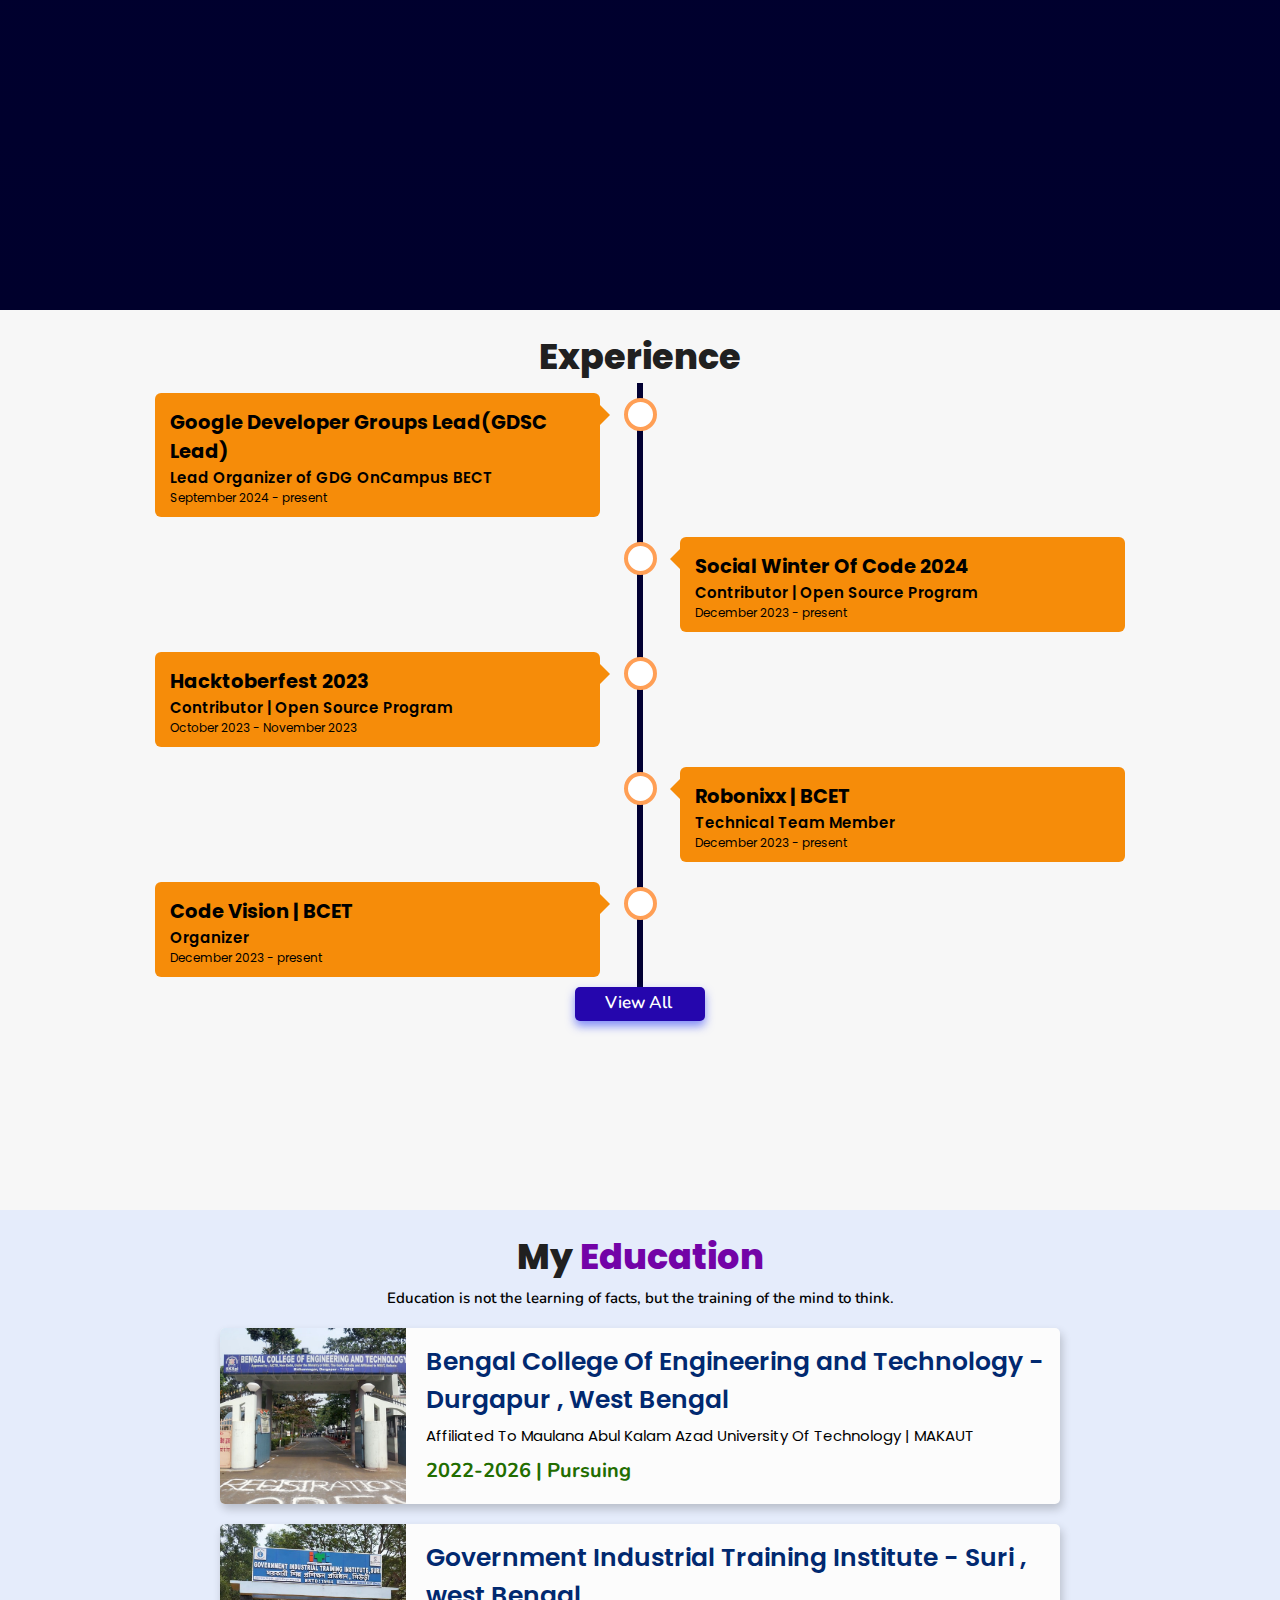
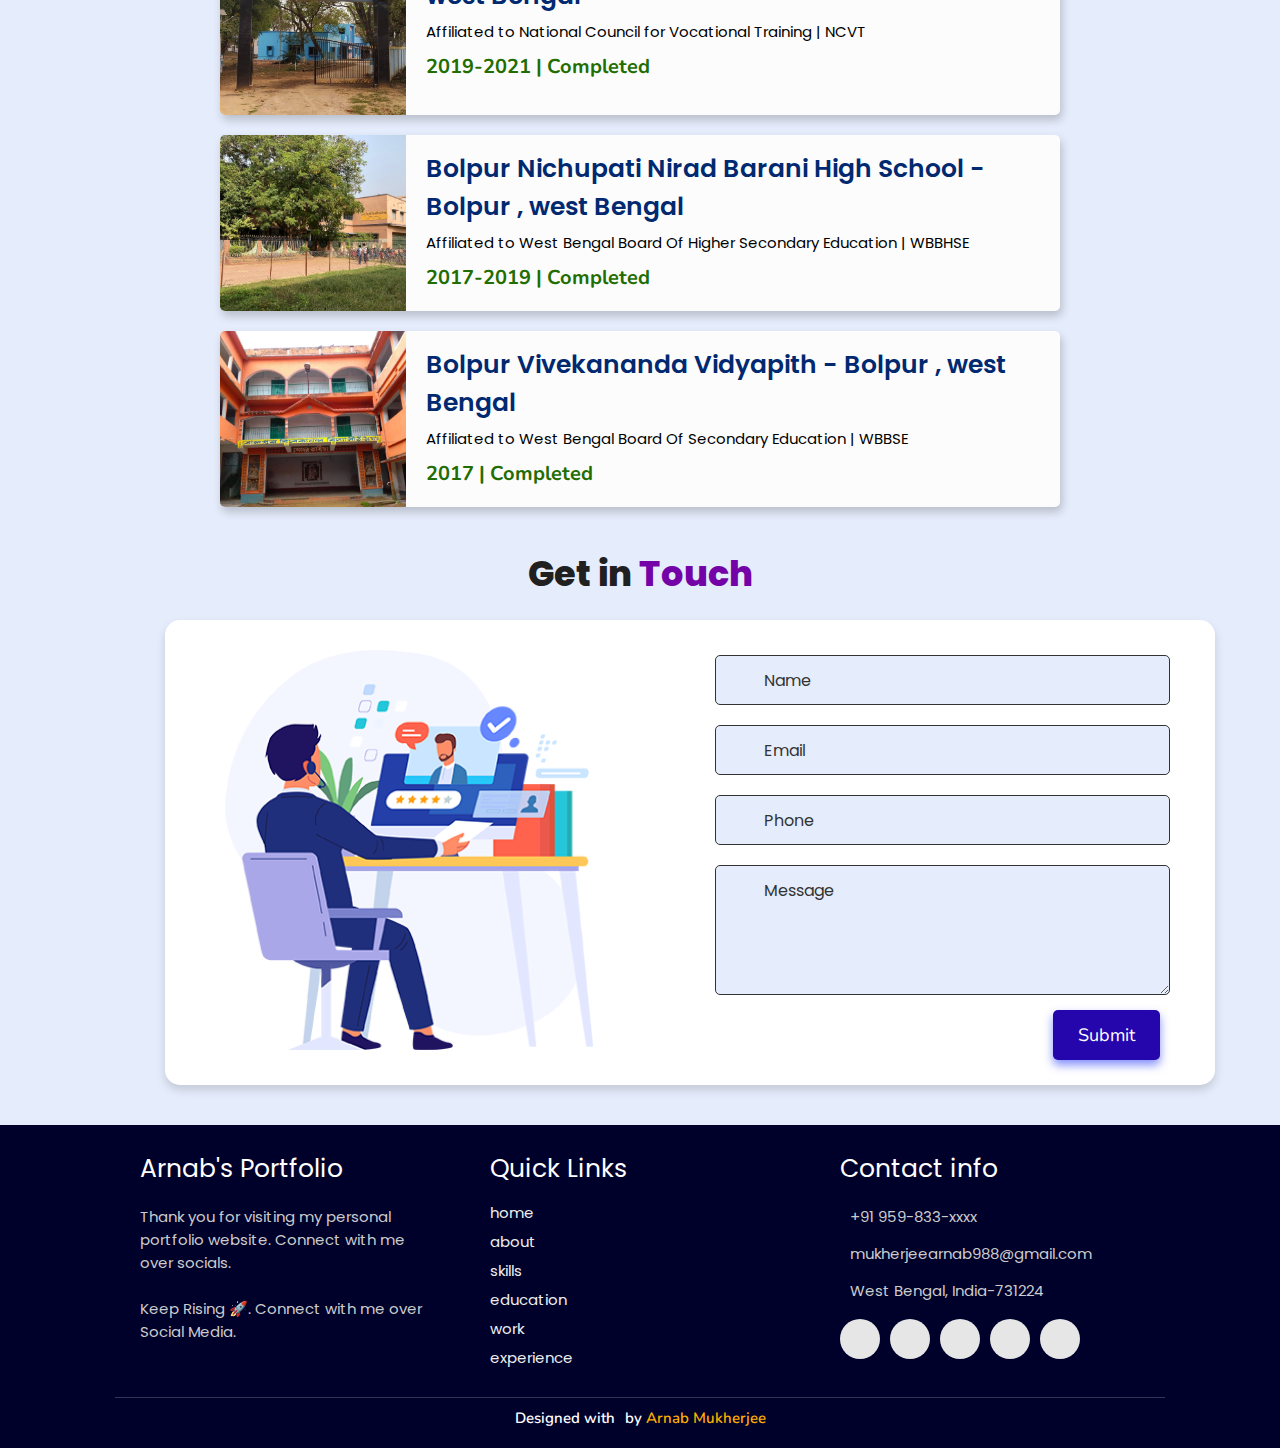
==== commit d8d7c53a: "Major Changes Done" ====
--- a/index.html
+++ b/index.html
@@ -28,7 +28,7 @@
   <title>Portfolio | Arnab Mukherjee</title>
 </head>
 
-<body oncontextmenu="return false">
+<!-- <body oncontextmenu="return false">  -->
 
 
   <!-- navbar starts -->
@@ -164,11 +164,11 @@
     <!-- work project section starts -->
     <section class="work" id="work">
 
-      <h2 class="heading"><i class="fas fa-laptop-code"></i>My Mini<span> Projects</span></h2>
+      <h2 class="heading"><i class="fas fa-laptop-code"></i><span> Projects</span></h2>
   
       <div class="box-container">
   
-        <div class="box tilt">
+        <!-- <div class="box tilt">
           <img draggable="false" src="./assets/images/projects/" alt="" />
           <div class="content">
             <div class="tag">
@@ -182,20 +182,62 @@
               </div>
             </div>
           </div>
-        </div>
-  
+        </div> -->
+  
+
       </div>
   
       <div class="viewall">
-        <a href="/projects" class="btn"><span>View All</span>
-          <i class="fas fa-arrow-right"></i>
-        </a>
+        <div class="pagination">
+          <a href="#" class="pagination-arrow" id="prev-page" aria-label="Previous page"><i class="fas fa-chevron-left"></i></a>
+          <div id="pagination-numbers">
+            <!-- Page numbers will be inserted here dynamically -->
+          </div>
+          <a href="#" class="pagination-arrow" id="next-page" aria-label="Next page"><i class="fas fa-chevron-right"></i></a>
+        </div>
+
       </div>
   
     </section>
     <!-- work project section ends -->
   
   
+<!-- Project Details Modal -->
+<div id="project-modal" class="modal">
+  <div class="modal-content">
+    <span class="close-modal">&times;</span>
+    <div class="modal-header">
+      <h2 id="modal-project-title">Project Title</h2>
+    </div>
+    <div class="modal-body">
+      <div class="project-gallery">
+        <!-- Images will be inserted dynamically -->
+      </div>
+      <div class="project-details">
+        
+        <h3>Description</h3>
+        <p id="modal-project-description"></p>
+
+        <h3>Technologies</h3>
+        <div id="modal-project-tech"></div>
+        
+        <h3>Features</h3>
+        <ul id="modal-project-features"></ul>
+        
+        <h3>Challenges & Solutions</h3>
+        <p id="modal-project-challenges"></p>
+      </div>
+
+    </div>
+    <div class="modal-footer">
+      <a id="modal-live-link" href="#" class="btn" target="_blank">Live Demo</a>
+      <a id="modal-code-link" href="#" class="btn" target="_blank">View Code</a>
+    </div>
+  </div>
+</div>
+
+
+
   
     <!-- experience section starts -->
     <section class="experience" id="experience">
--- a/assets/css/style.css
+++ b/assets/css/style.css
@@ -1,6 +1,13 @@
 @import url("https://fonts.googleapis.com/css2?family=Poppins:wght@400;600;700&display=swap");
 @import url("https://fonts.googleapis.com/css2?family=Nunito:ital,wght@0,300;0,400;0,600;0,700;1,300;1,400&display=swap");
 
+:root {
+  --main-color: #0366d6;
+  --white-light: #ffffff;
+  --white-dark: #f8f9fa;
+  --dark-color: #212529;
+  --background-color: #2b3dda;
+}
 
 
 * {
@@ -817,6 +824,96 @@
   transform: translateX(5px);
 }
 /* work section ends */
+
+
+
+/* Pagination styling */
+.pagination {
+  display: flex;
+  justify-content: center;
+  align-items: center;
+  margin: 2rem 0;
+  gap: 0.5rem;
+}
+
+.pagination-arrow {
+  display: inline-flex;
+  justify-content: center;
+  align-items: center;
+  width: 40px;
+  height: 40px;
+  border-radius: 50%;
+  background-color: var(--main-color);
+  color: #fff;
+  text-decoration: none;
+  transition: all 0.3s ease;
+}
+
+.pagination-arrow:hover {
+  background-color: var(--hover-color);
+  transform: scale(1.1);
+}
+
+.pagination-arrow.disabled {
+  background-color: #ccc;
+  cursor: not-allowed;
+}
+
+#pagination-numbers {
+  display: flex;
+  gap: 0.5rem;
+}
+
+.page-number {
+  display: inline-flex;
+  justify-content: center;
+  align-items: center;
+  width: 40px;
+  height: 40px;
+  border-radius: 50%;
+  background-color: #f0f0f0;
+  color: #333;
+  text-decoration: none;
+  font-weight: bold;
+  transition: all 0.3s ease;
+}
+
+.page-number:hover {
+  background-color: #ddd;
+}
+
+.page-number.active {
+  background-color: var(--main-color);
+  color: #fff;
+}
+
+
+
+
+
+
+
+
+
+
+
+
+
+
+
+
+
+
+
+
+
+
+
+
+
+
+
+
 
 /* experience section starts */
 .experience .timeline {
@@ -989,6 +1086,10 @@
 /* experience media queries ends */
 /* experience section ends */
 
+
+
+
+
 /* contact section starts */
 .contact {
   background: #e5ecfb;
@@ -1265,6 +1366,117 @@
 }
 /* common media queries ends*/
 
+
+
+
+
+/* Modal styling */
+.modal {
+  display: none;
+  position: fixed;
+  z-index: 1000;
+  left: 0;
+  top: 0;
+  width: 100%;
+  height: 100%;
+  overflow: auto;
+  background-color: rgba(0,0,0,0.7);
+}
+.modal-content {
+  background-color: var(--white-light);
+  margin: 5% auto;
+  padding: 25px;
+  border-radius: 15px;
+  width: 80%;
+  max-width: 900px;
+  box-shadow: 0 5px 30px rgba(0,0,0,0.3);
+  animation: modalFadeIn 0.4s;
+}
+@keyframes modalFadeIn {
+  from {opacity: 0; transform: translateY(-50px);}
+  to {opacity: 1; transform: translateY(0);}
+}
+.close-modal {
+  color: #aaa;
+  float: right;
+  font-size: 28px;
+  font-weight: bold;
+  cursor: pointer;
+}
+.close-modal:hover {
+  color: var(--main-color);
+}
+.modal-header {
+  border-bottom: 1px solid #eee;
+  padding-bottom: 15px;
+  margin-bottom: 20px;
+}
+.modal-header h2 {
+  color: var(--main-color);
+  margin: 0;
+}
+.project-gallery {
+  display: grid;
+  grid-template-columns: repeat(auto-fit, minmax(200px, 1fr));
+  gap: 15px;
+  margin-bottom: 25px;
+}
+.project-gallery img {
+  width: 100%;
+  border-radius: 8px;
+  cursor: pointer;
+  transition: transform 0.3s;
+}
+.project-gallery img:hover {
+  transform: scale(1.05);
+}
+.project-details h3 {
+  color: var(--main-color);
+  margin: 20px 0 10px;
+}
+#modal-project-tech {
+  display: flex;
+  flex-wrap: wrap;
+  gap: 10px;
+  margin: 10px 0;
+}
+#modal-project-tech span {
+  background: var(--main-color);
+  color: white;
+  padding: 5px 12px;
+  border-radius: 20px;
+  font-size: 0.9rem;
+}
+
+#modal-project-features li {
+  margin-bottom: 8px;
+  line-height: 1.5;
+  margin-left: 20px;
+}
+.modal-footer {
+  display: flex;
+  justify-content: center;
+  gap: 20px;
+  margin-top: 30px;
+  padding-top: 20px;
+  border-top: 1px solid #eee;
+}
+.modal-footer .btn {
+  min-width: 150px;
+  text-align: center;
+  padding: 5px 12px;
+  
+}
+.modal-footer .btn:hover {
+  background: var(--main-color);
+  color: white;
+  border-radius: 20px;
+  font-size: 0.9rem;
+}
+
+
+
+
 /* scroll top starts */
 #scroll-top {
   position: fixed;
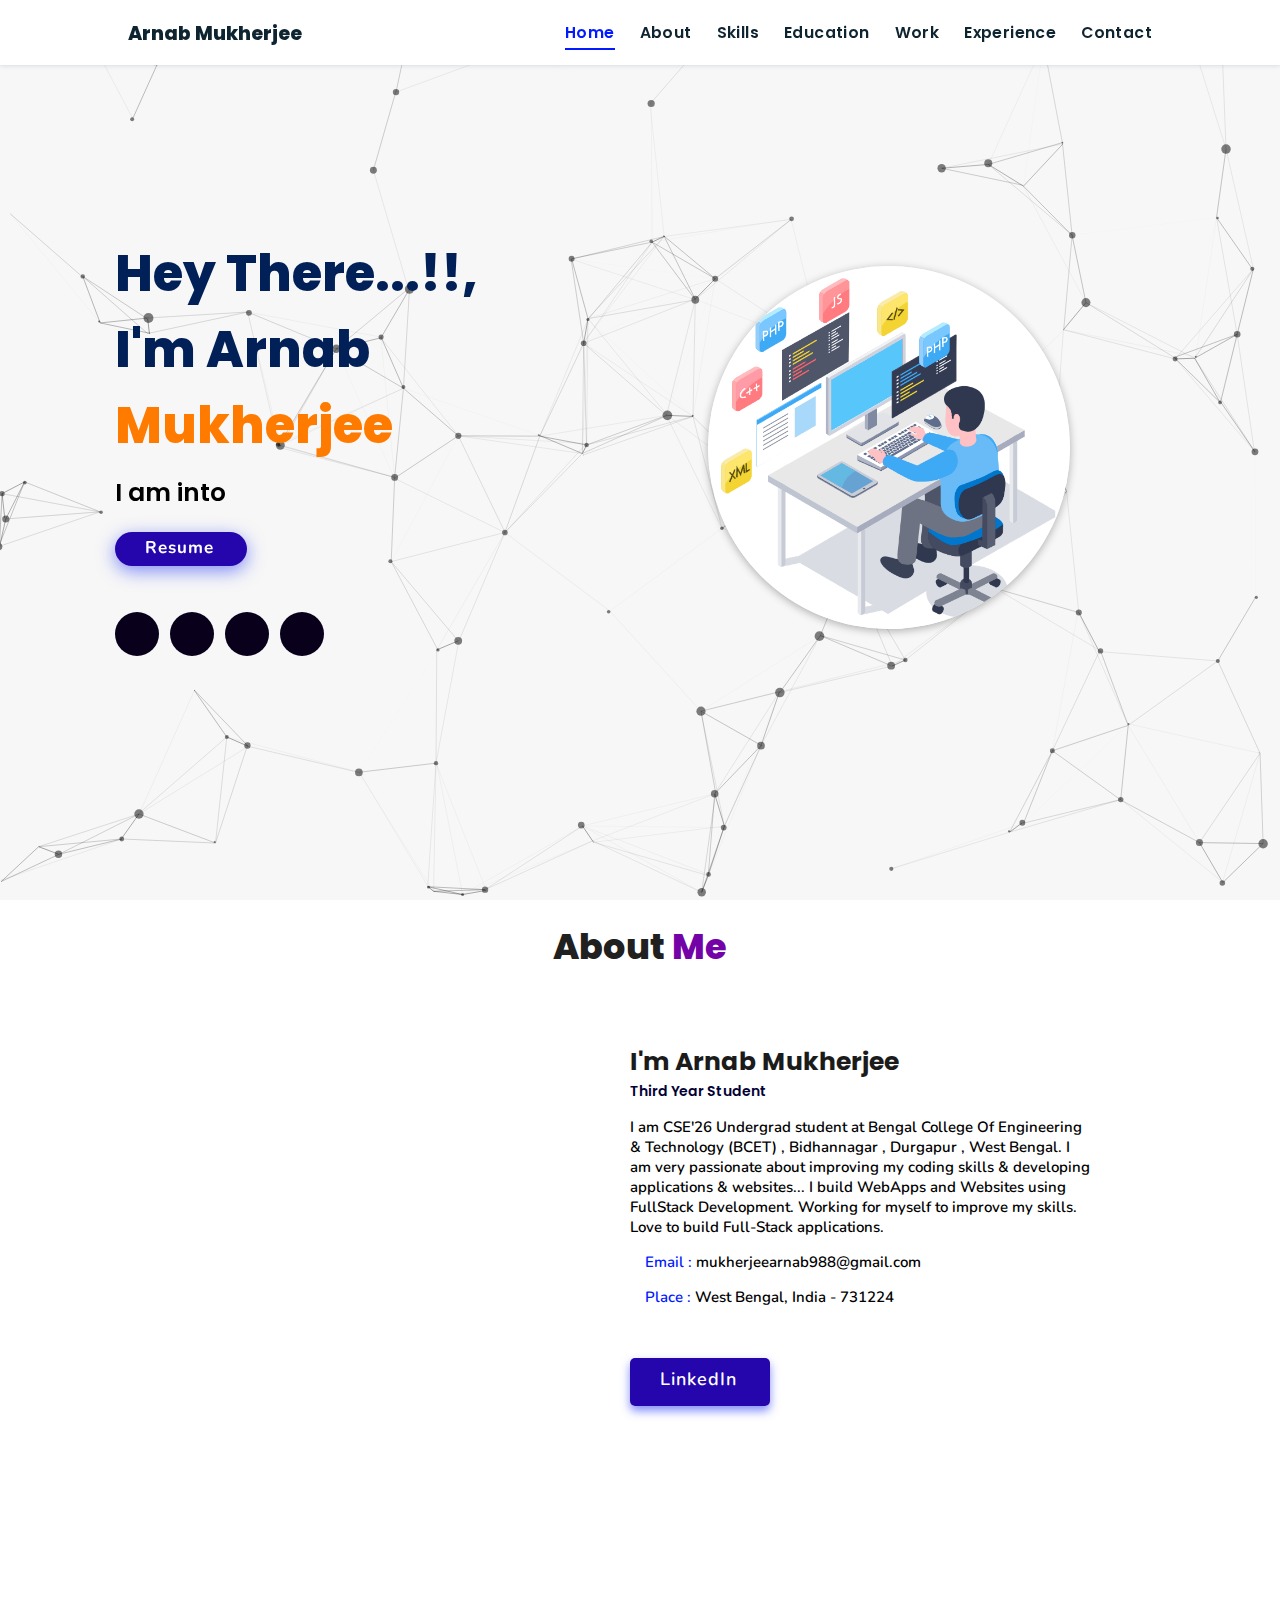
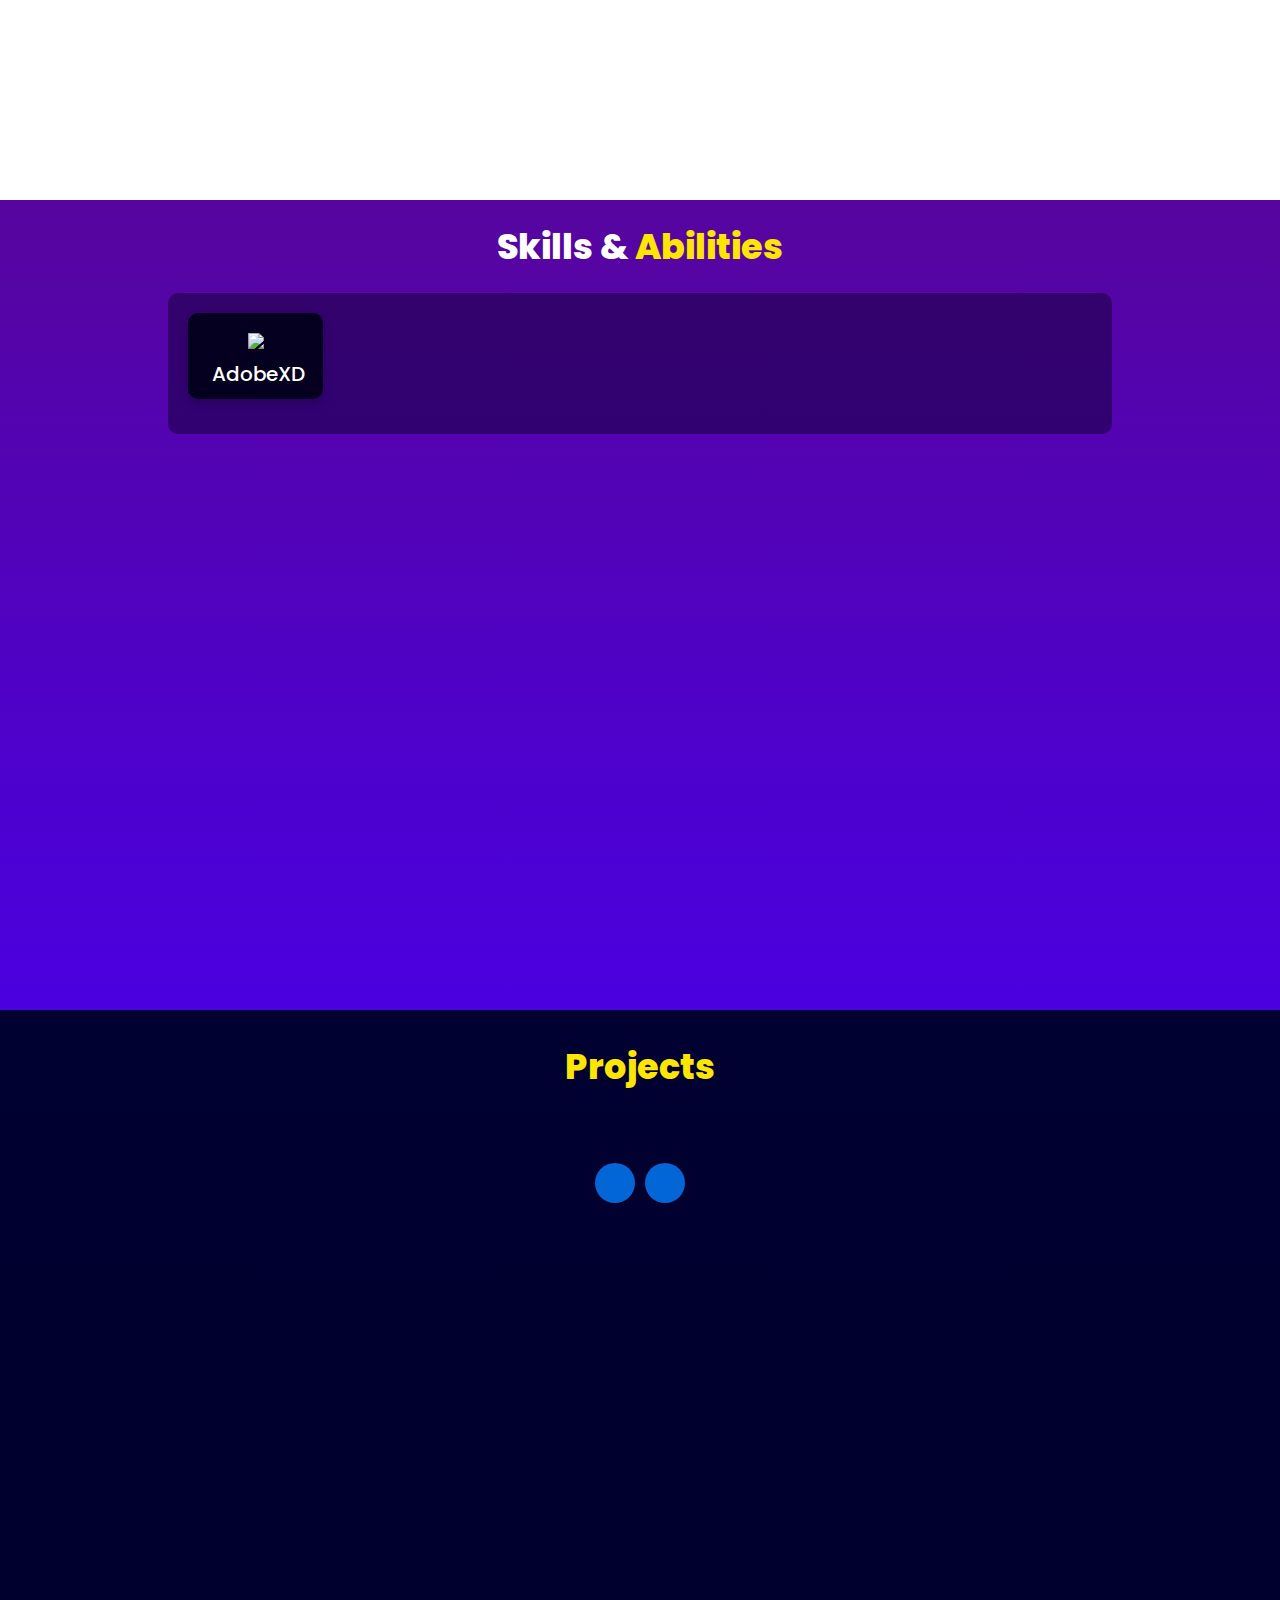
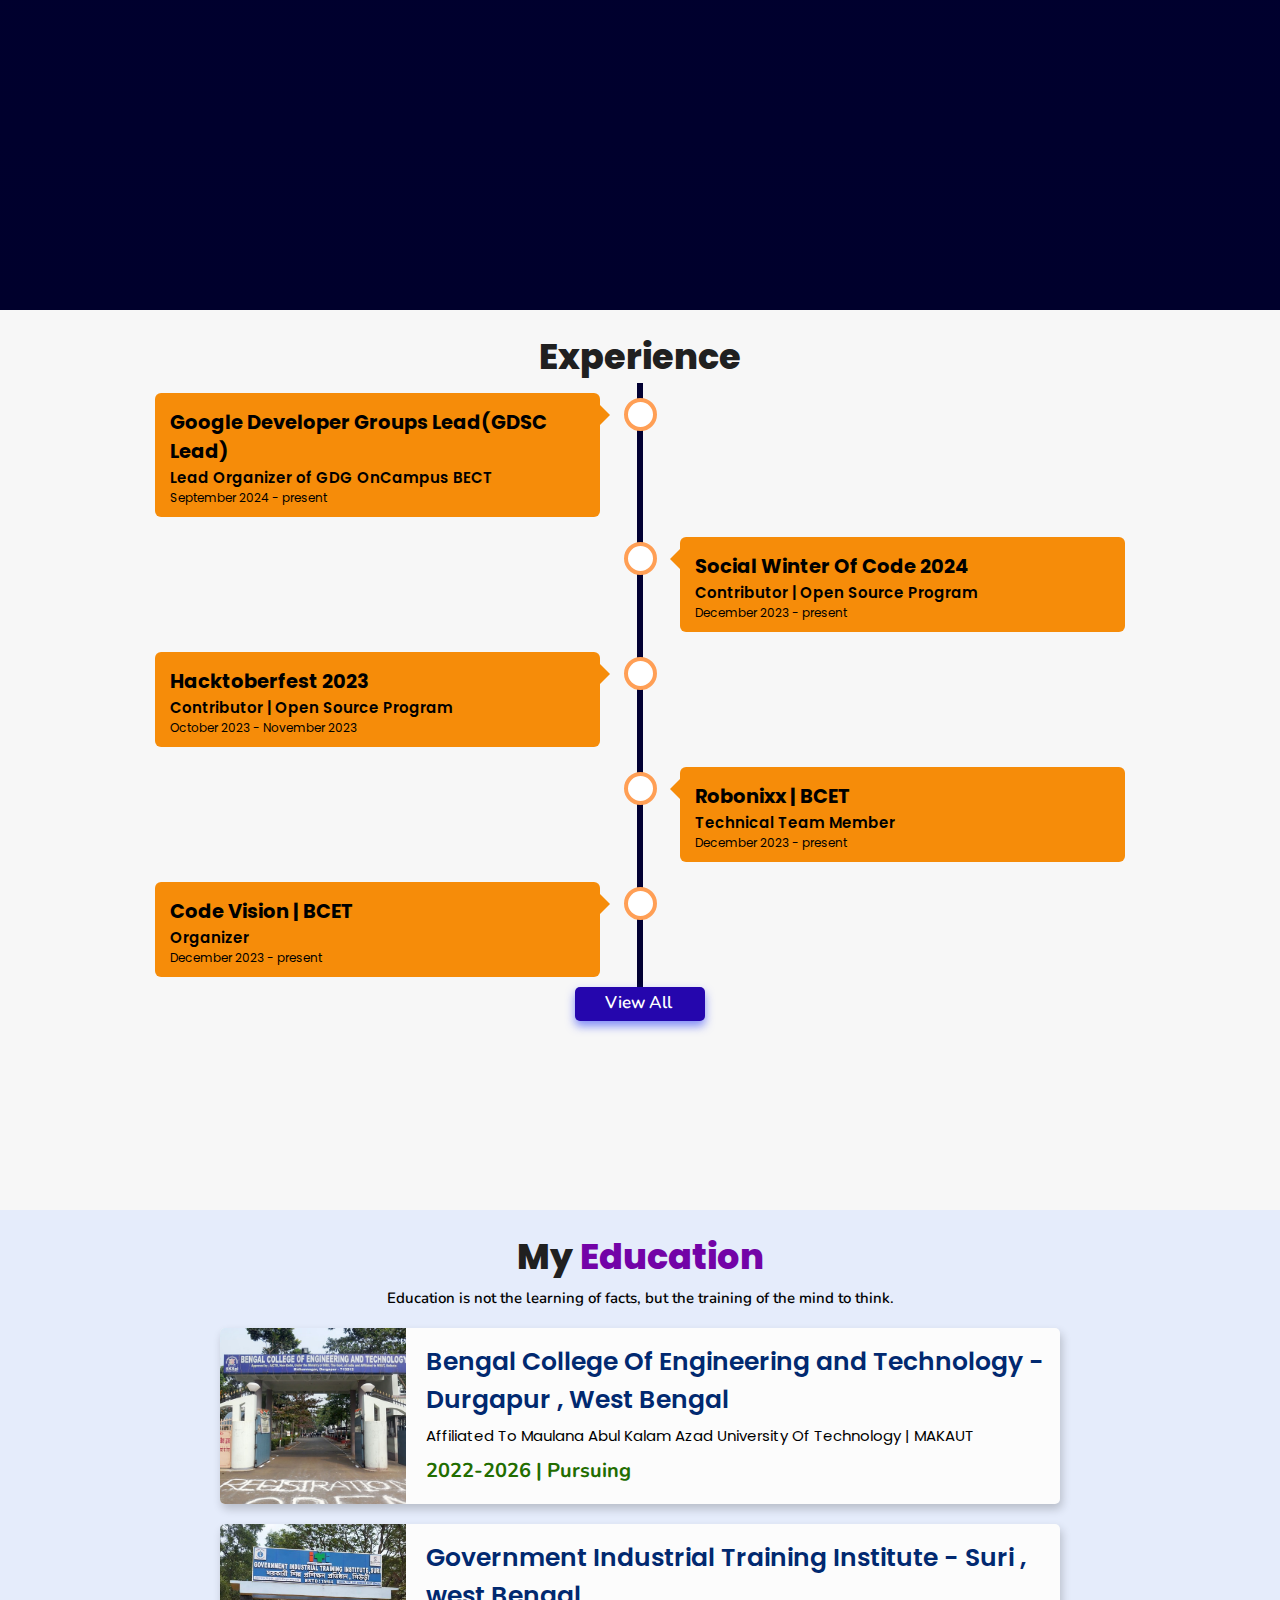
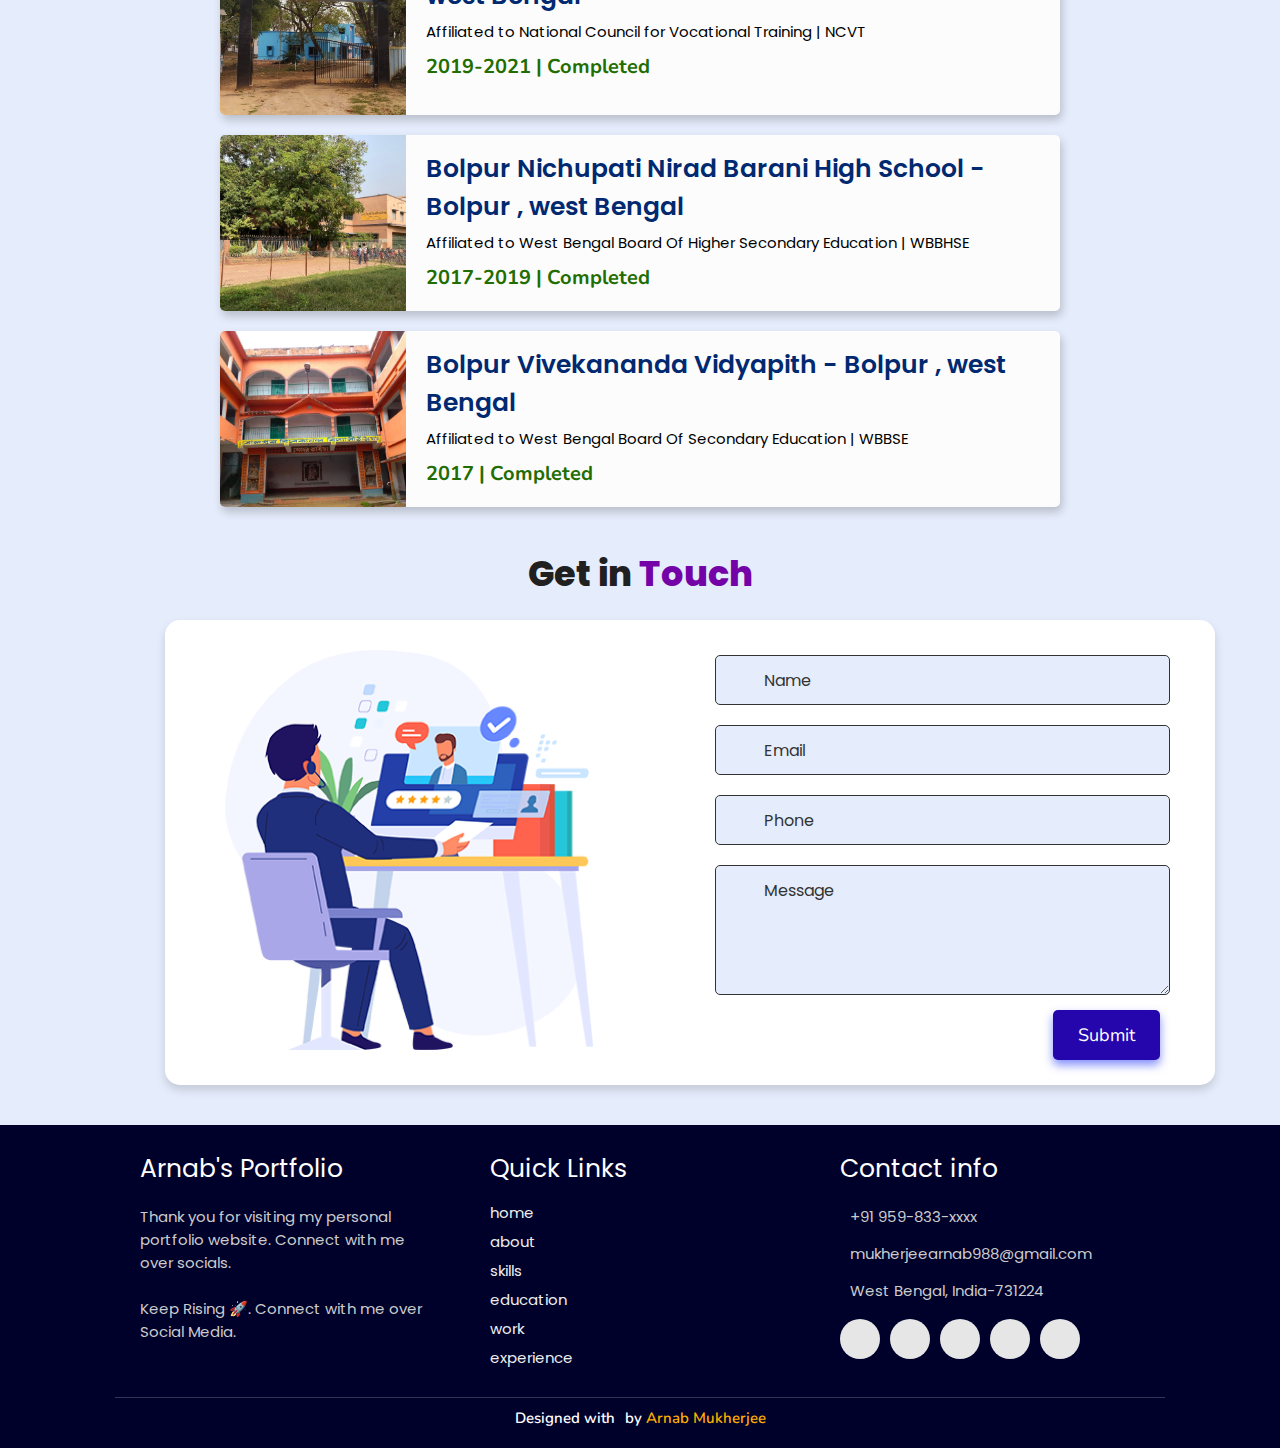
==== commit 9d60d8a6: "project1 added" ====
--- a/index.html
+++ b/index.html
@@ -230,8 +230,8 @@
 
     </div>
     <div class="modal-footer">
-      <a id="modal-live-link" href="#" class="btn" target="_blank">Live Demo</a>
-      <a id="modal-code-link" href="#" class="btn" target="_blank">View Code</a>
+      <a id="modal-live-link" href="" class="btn" target="_blank">Live Demo</a>
+      <a id="modal-code-link" href="" class="btn" target="_blank">View Code</a>
     </div>
   </div>
 </div>
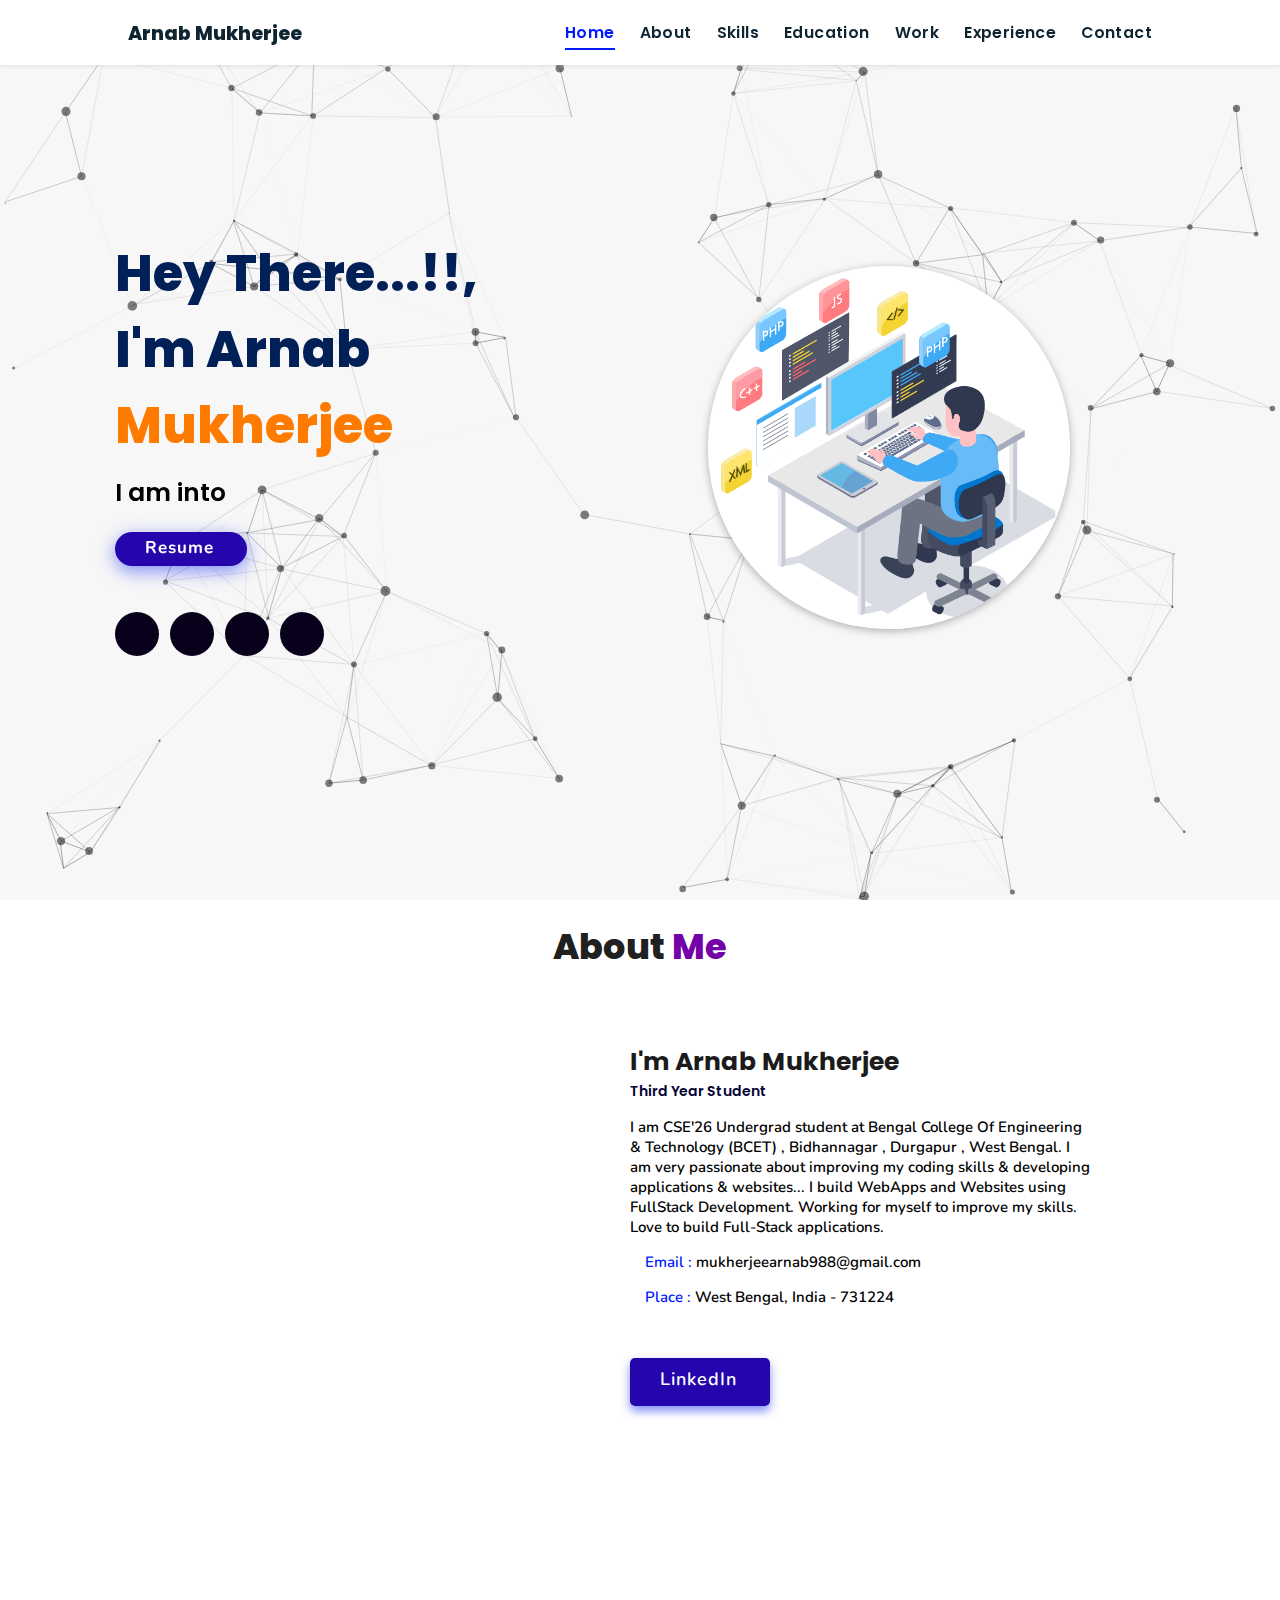
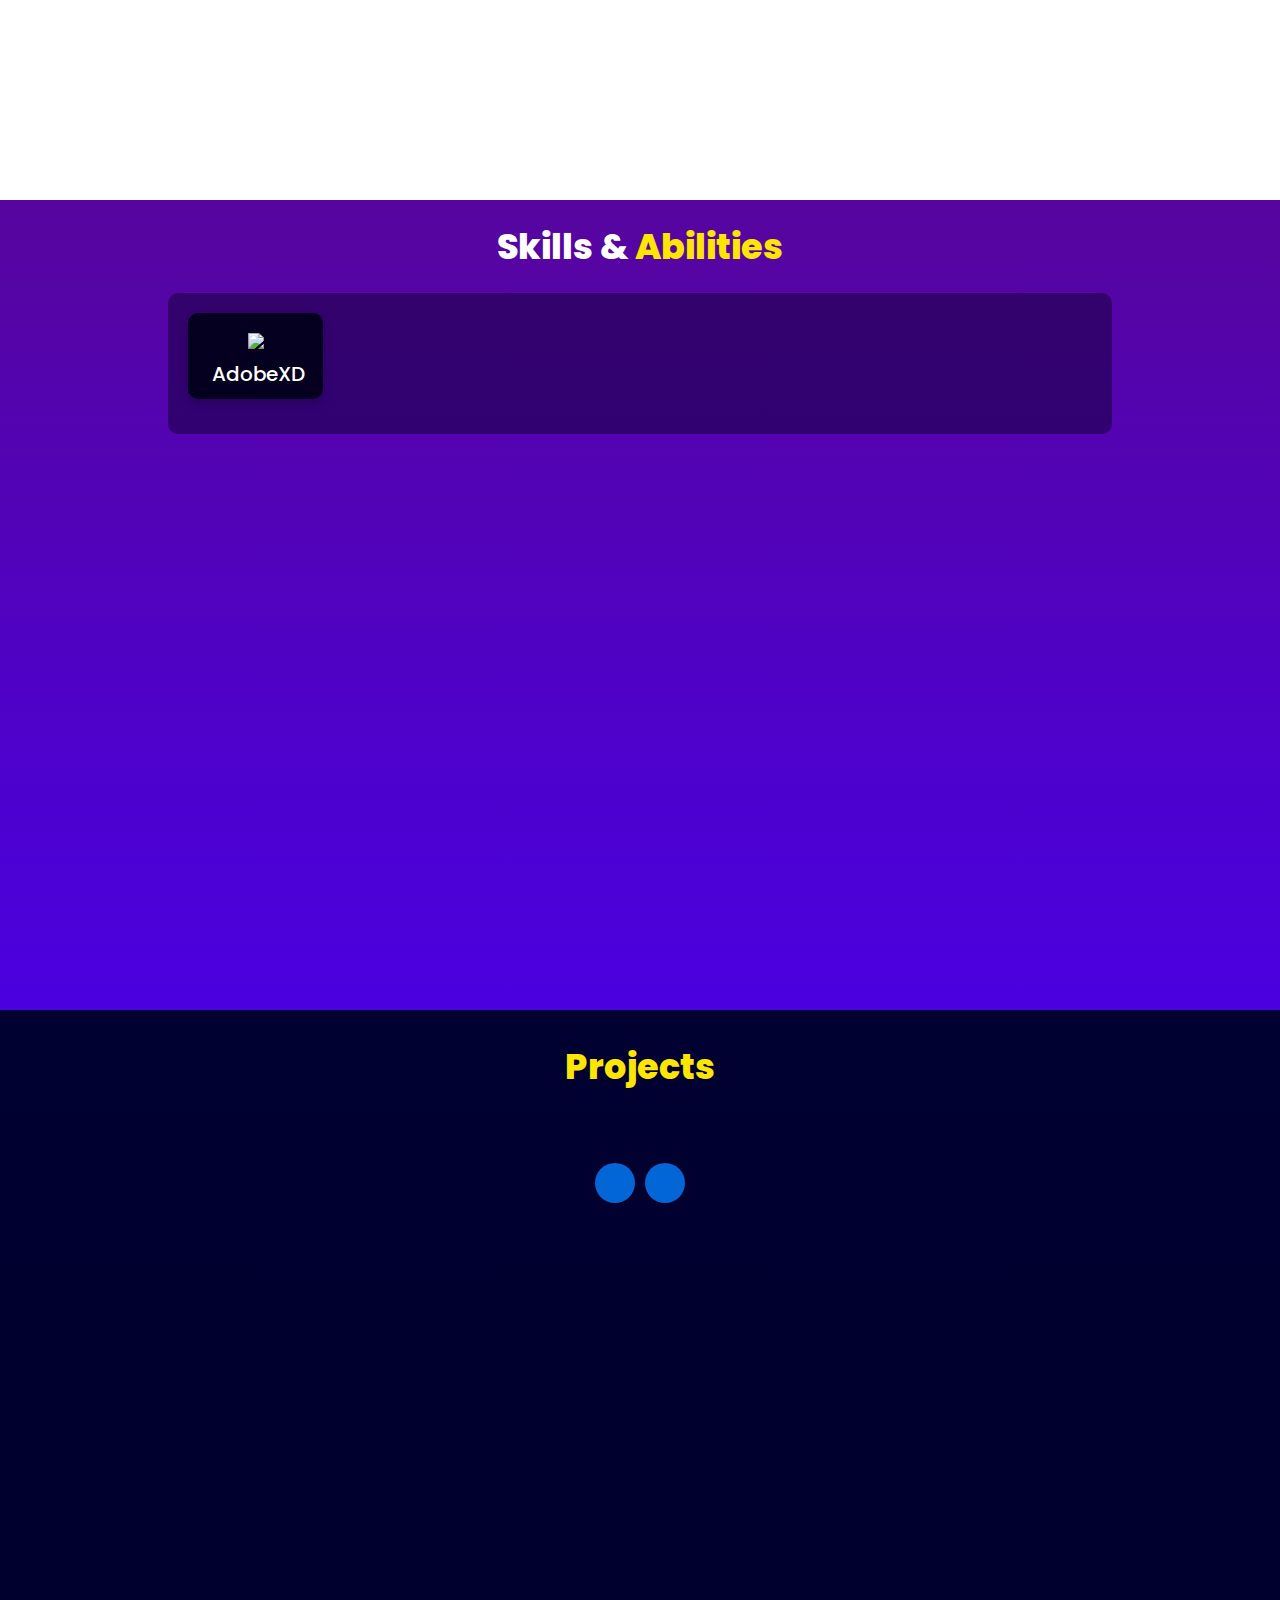
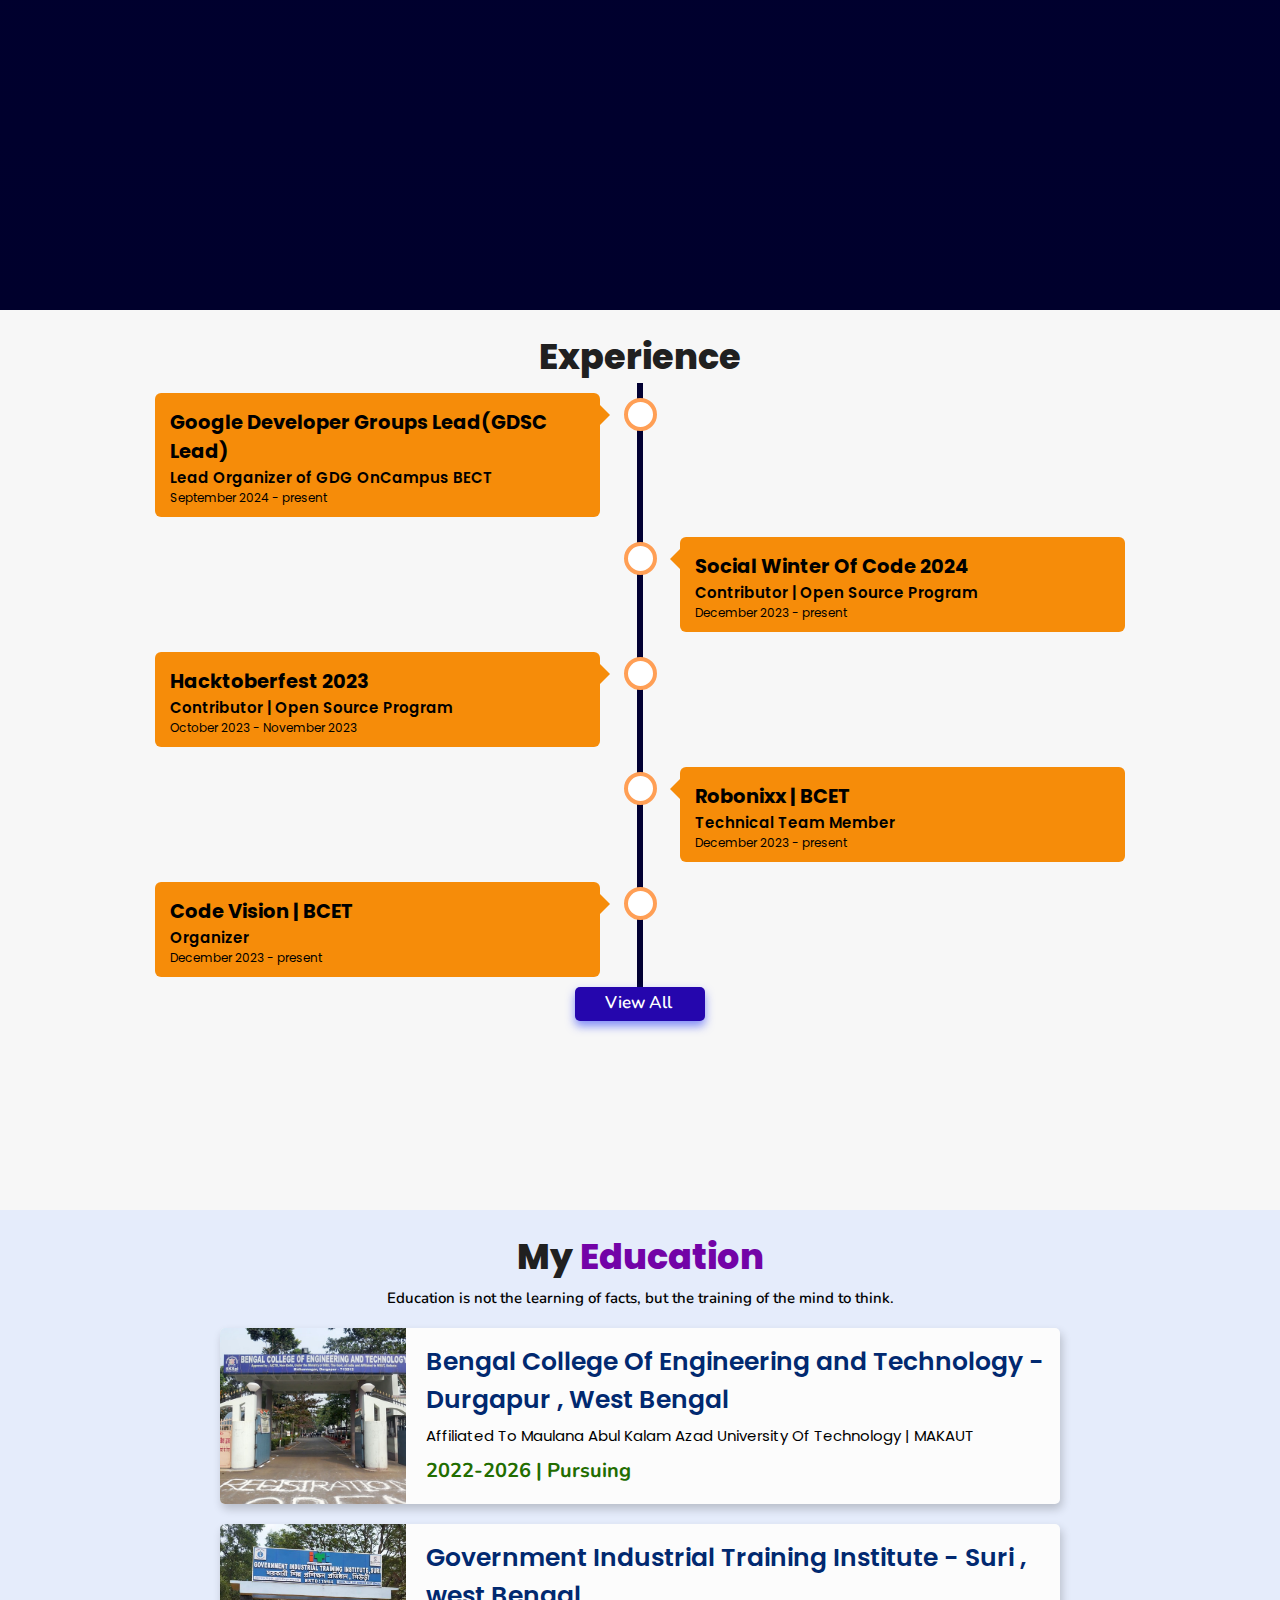
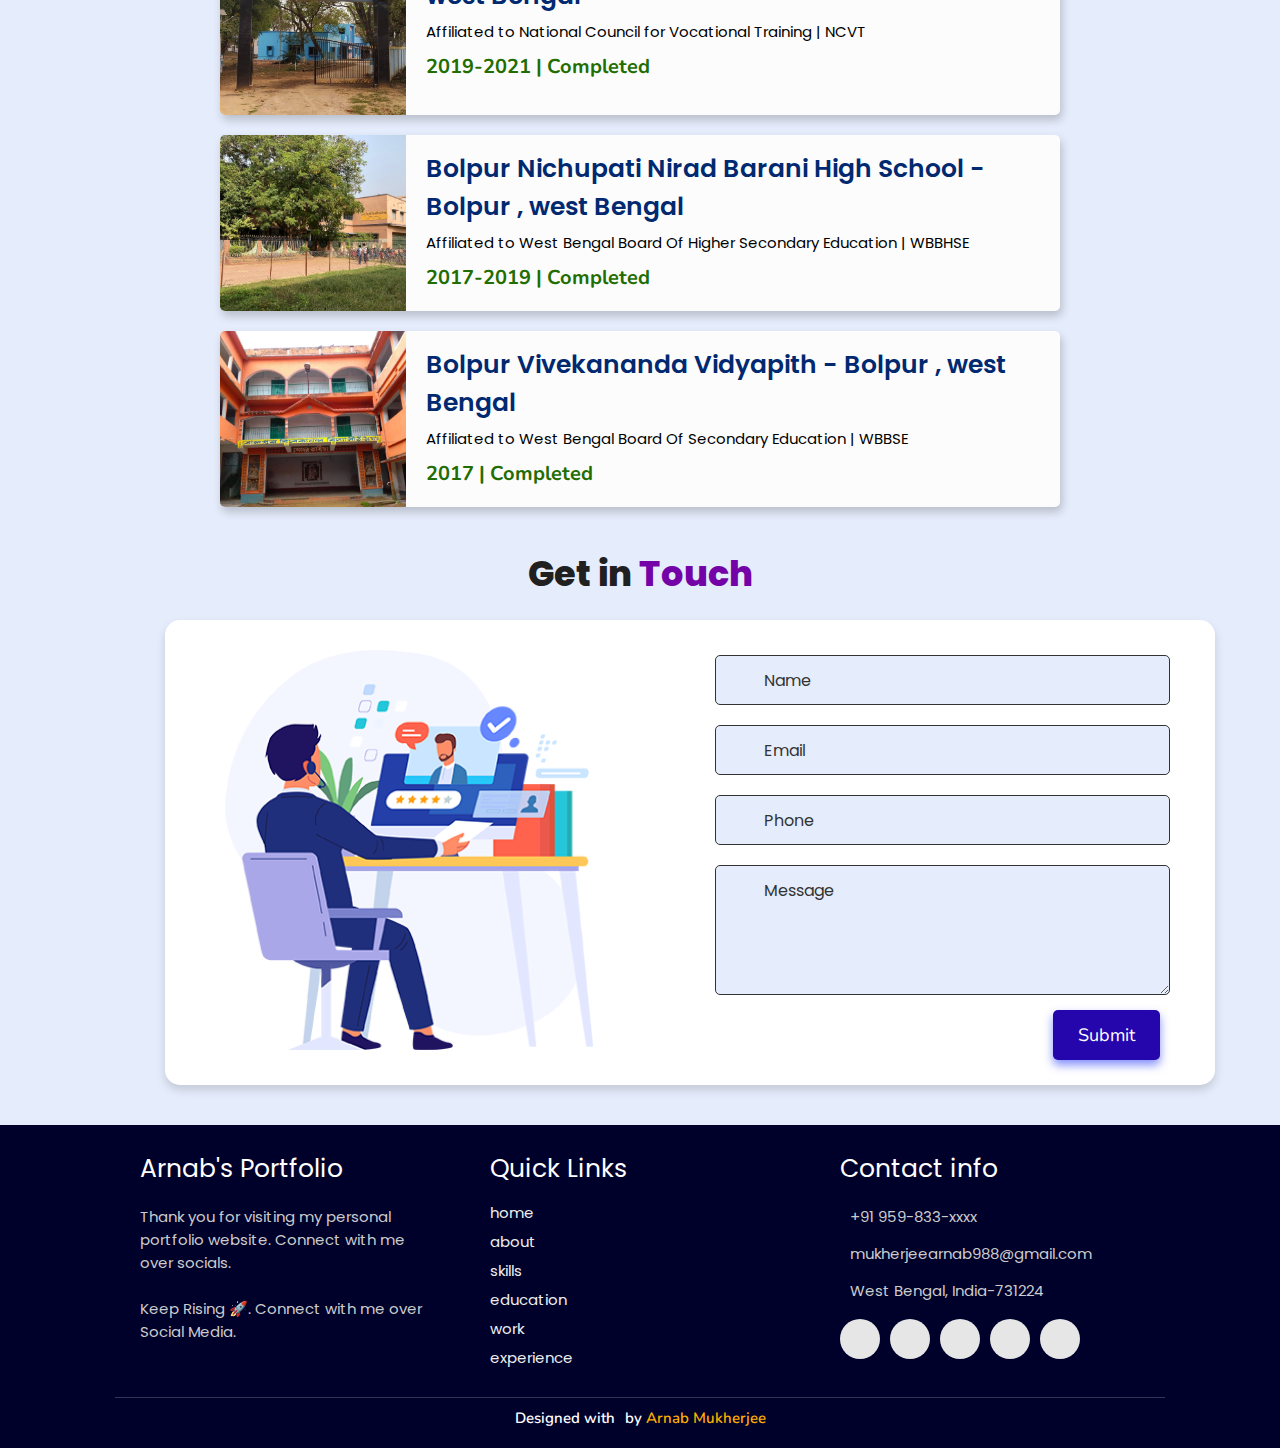
==== commit 66cd3079: "update" ====
--- a/index.html
+++ b/index.html
@@ -206,10 +206,13 @@
 <div id="project-modal" class="modal">
   <div class="modal-content">
     <span class="close-modal">&times;</span>
+    
     <div class="modal-header">
       <h2 id="modal-project-title">Project Title</h2>
     </div>
+    
     <div class="modal-body">
+      
       <div class="project-gallery">
         <!-- Images will be inserted dynamically -->
       </div>
--- a/assets/css/style.css
+++ b/assets/css/style.css
@@ -734,7 +734,7 @@
 .work .box-container .box img {
   height: 100%;
   width: 100%;
-  object-fit: cover;
+  /* object-fit: cover; */
 }
 .work .box-container .box .content {
   height: 100%;
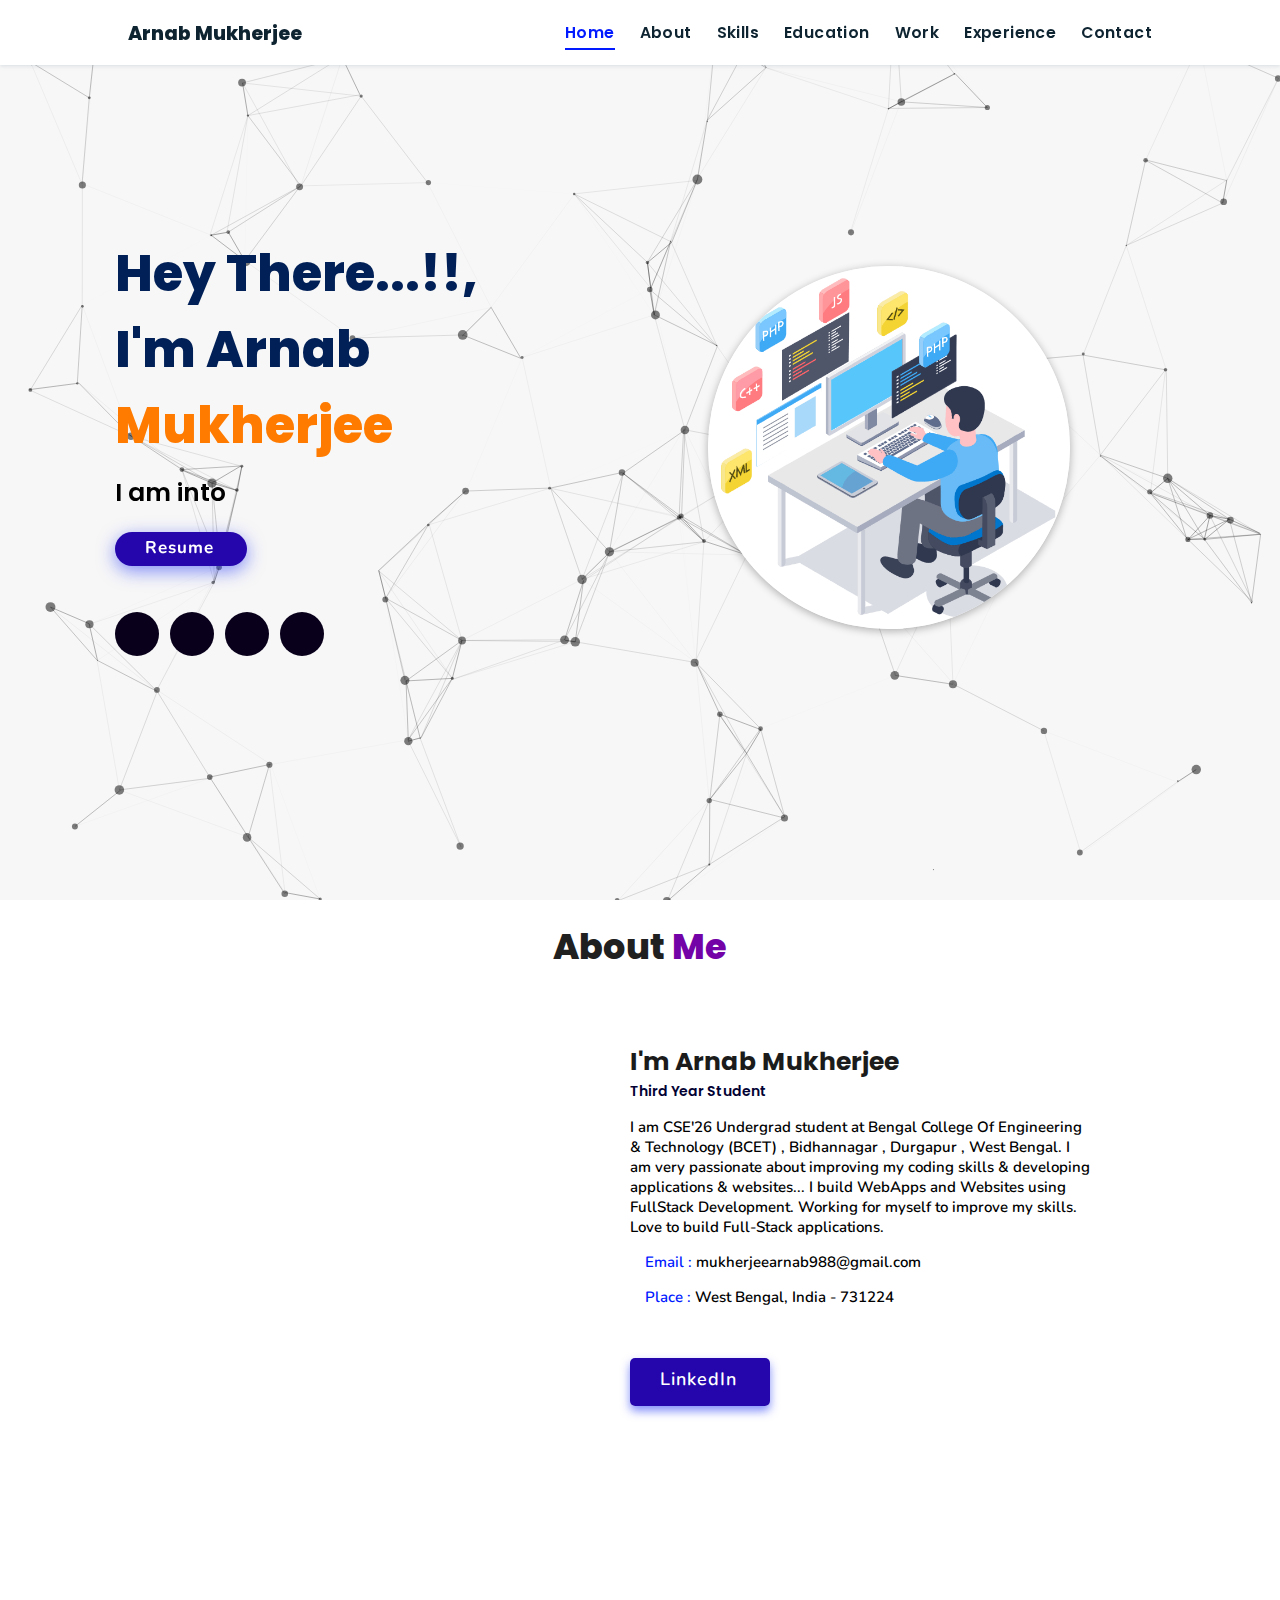
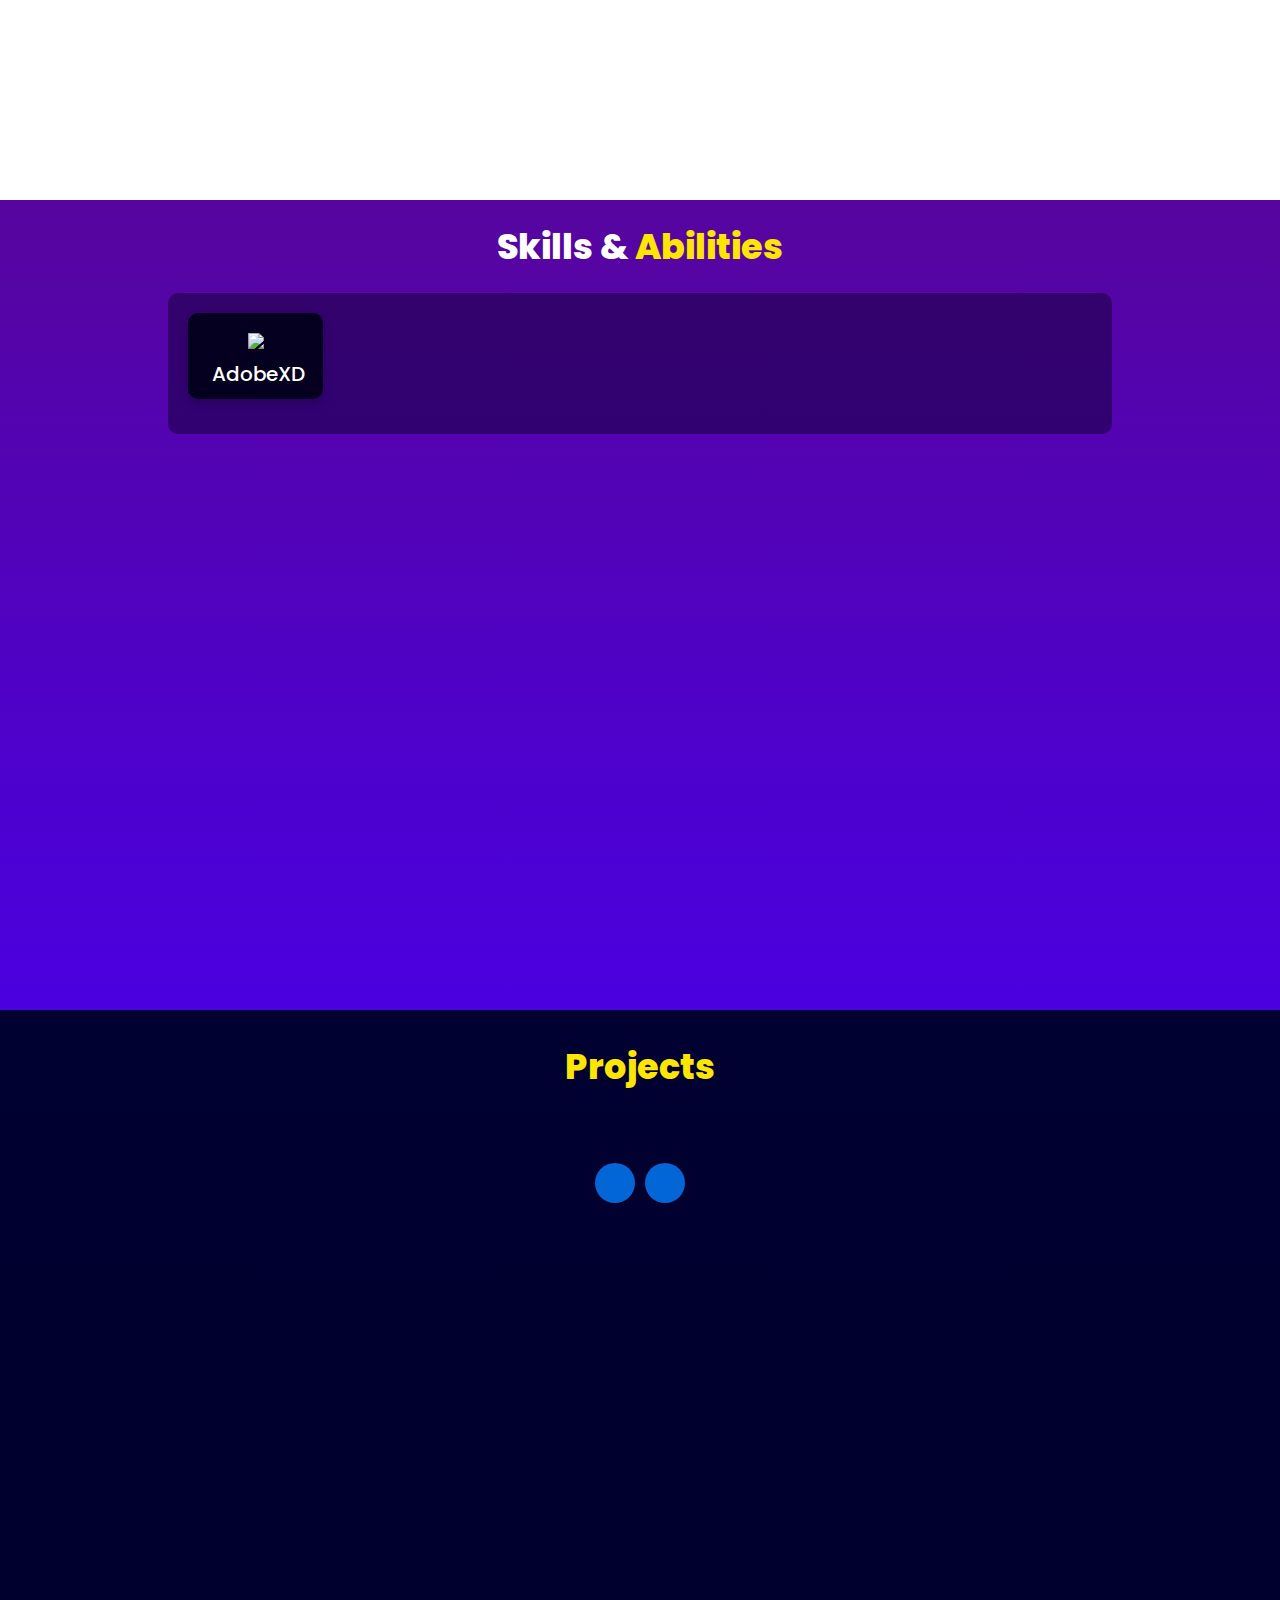
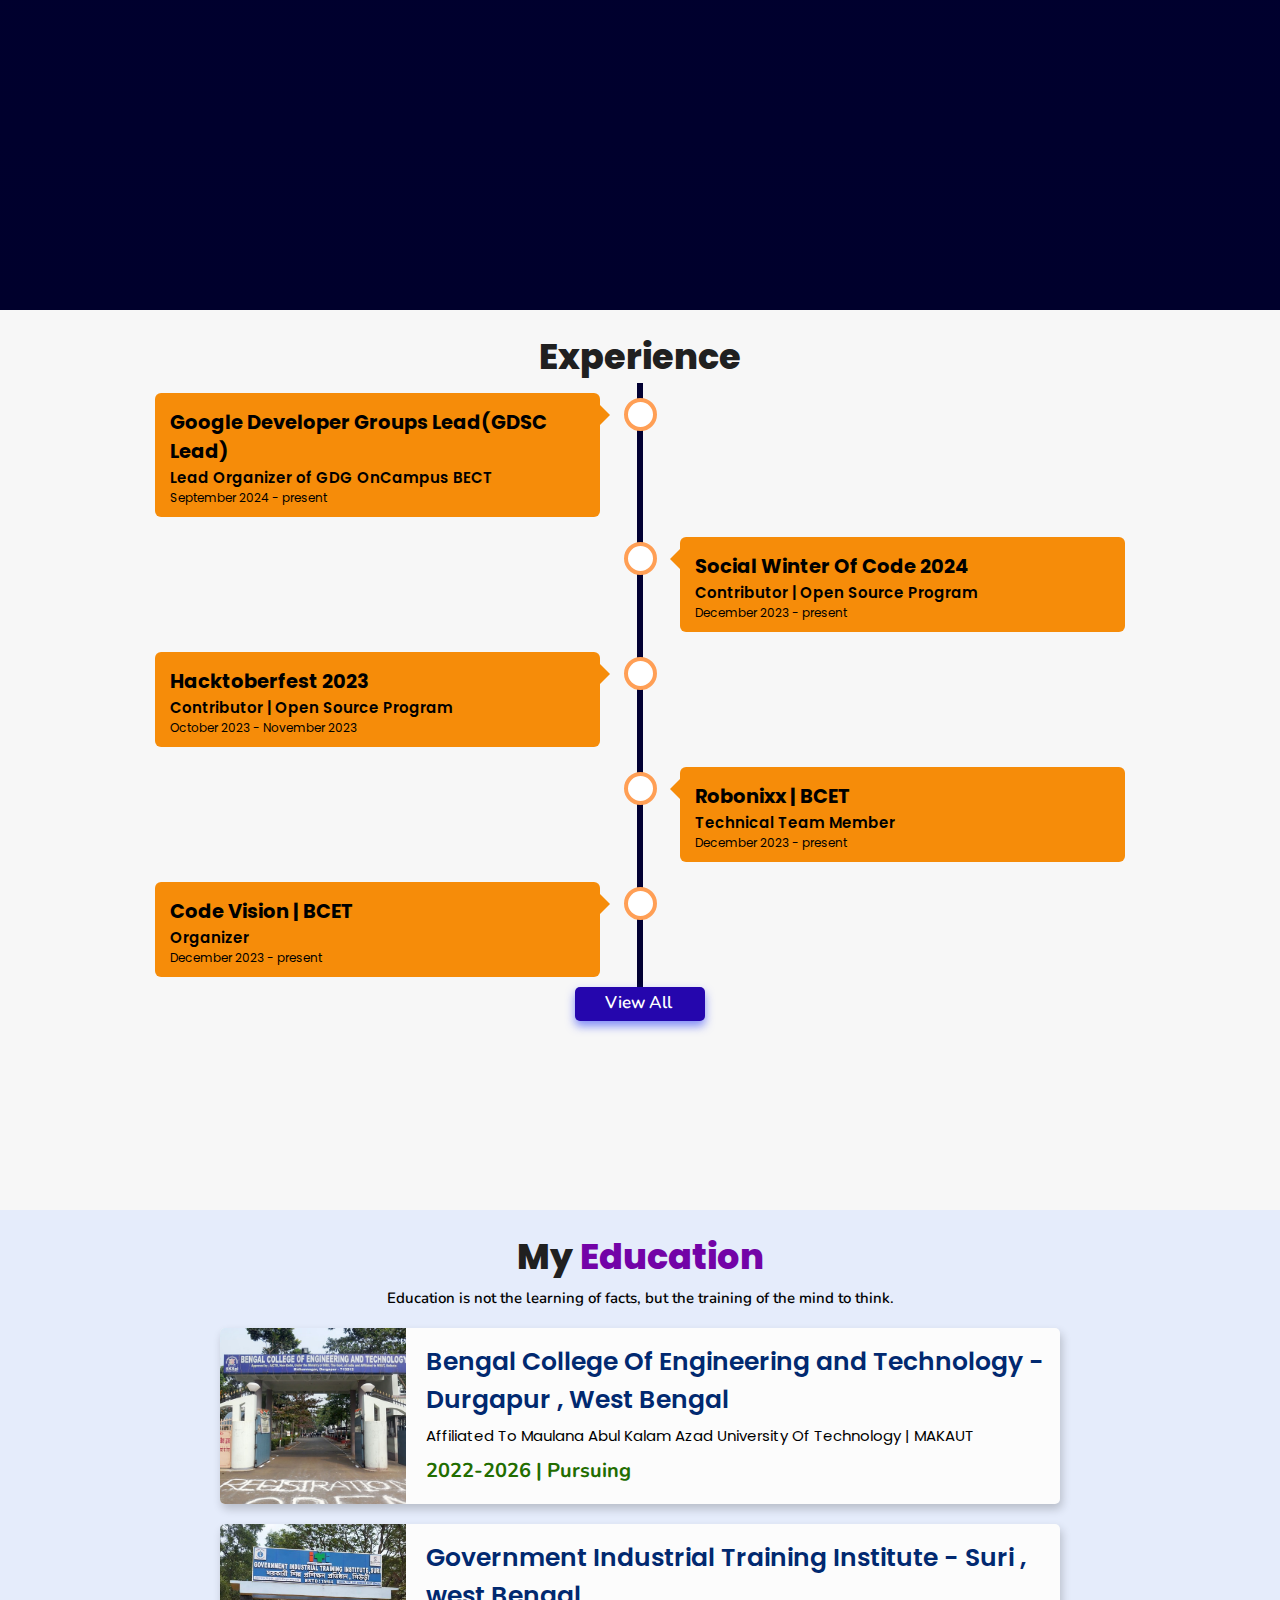
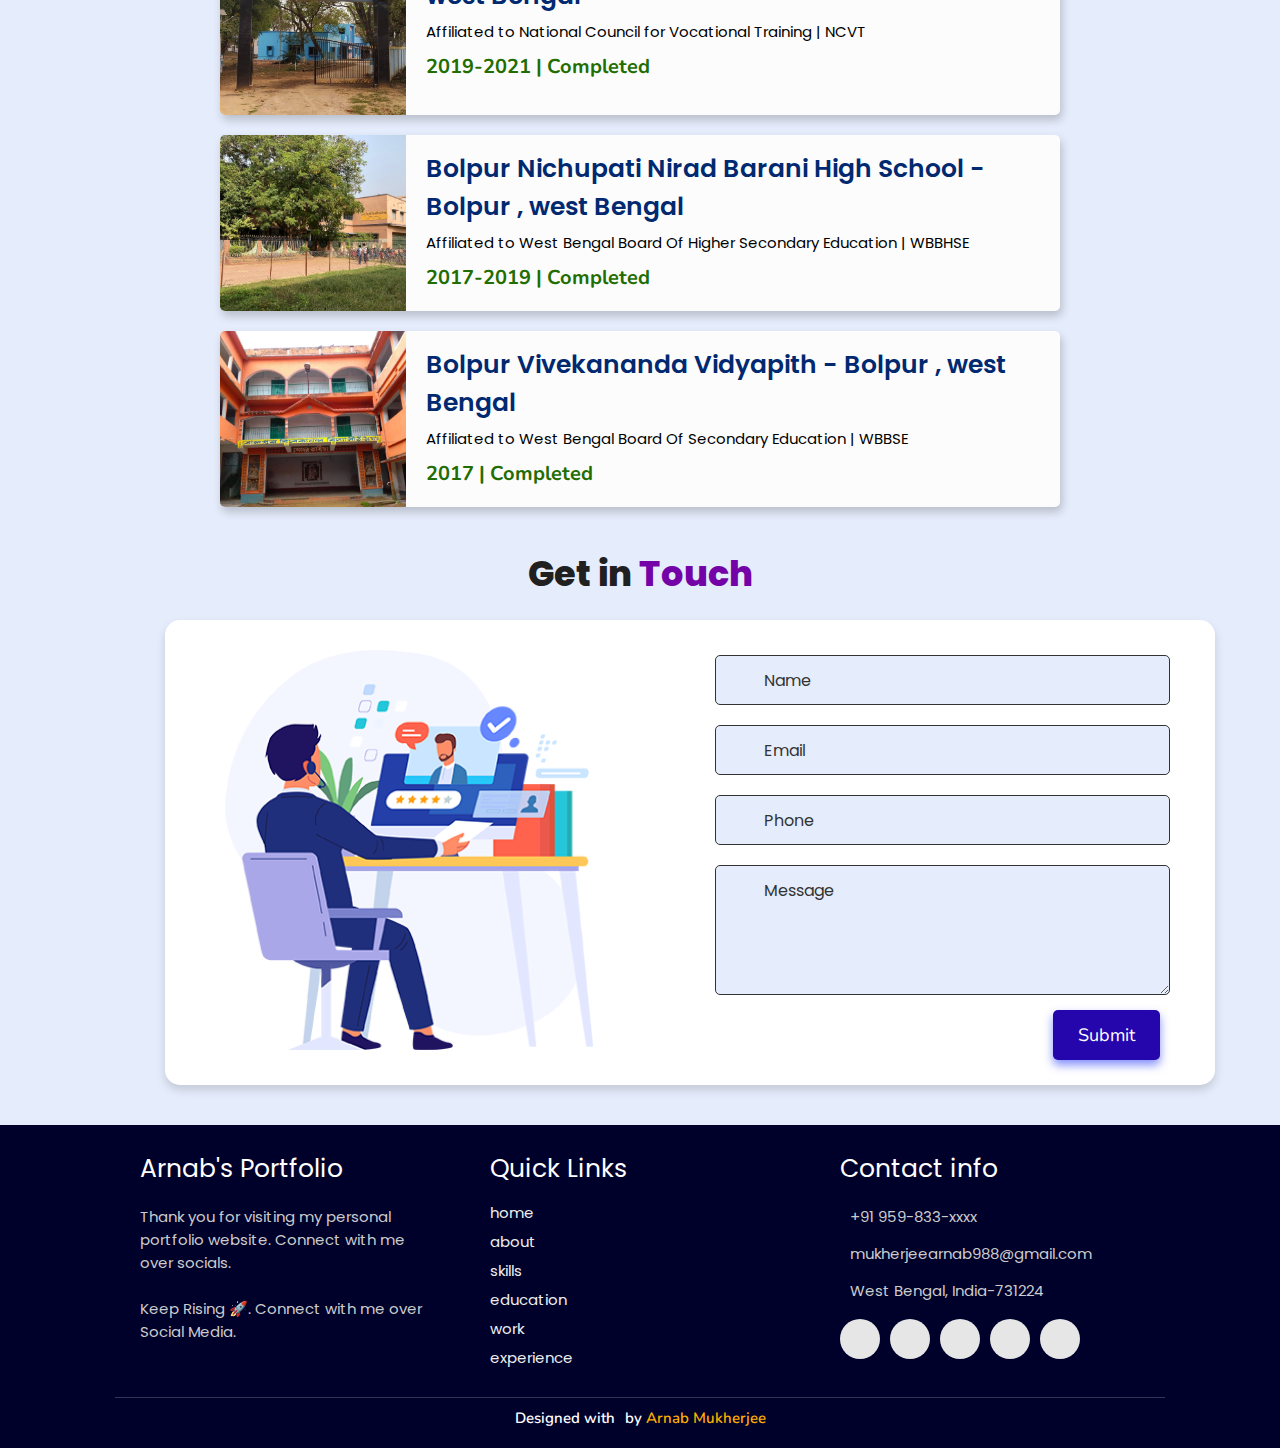
==== commit db15f020: "modal text updaded" ====
--- a/index.html
+++ b/index.html
@@ -216,6 +216,7 @@
       <div class="project-gallery">
         <!-- Images will be inserted dynamically -->
       </div>
+      
       <div class="project-details">
         
         <h3>Description</h3>
--- a/assets/css/style.css
+++ b/assets/css/style.css
@@ -1206,6 +1206,11 @@
   transition: 0.3s ease;
   font-family: "Nunito", sans-serif;
 }
+
+.details-btn:hover {
+  cursor: pointer;
+}
+
 .button-area button:hover {
   background: #421cecf5;
 }
@@ -1475,6 +1480,67 @@
 }
 
 
+/* Add this to your existing CSS file */
+
+/* Modal text size improvements */
+.modal-content {
+  font-size: 1.1rem; /* Increase base font size for all modal content */
+}
+
+#modal-project-title {
+  font-size: 2.2rem;
+  margin-bottom: 1.2rem;
+}
+
+.modal-body h3 {
+  font-size: 2rem;
+  margin-top: 1.5rem;
+  margin-bottom: 0.8rem;
+}
+
+#modal-project-description {
+  font-size: 1.5rem;
+  line-height: 1.6;
+}
+
+#modal-project-tech {
+  font-size: 1.5rem;
+}
+
+
+
+#modal-project-features li {
+  font-size: 1.5rem;
+  margin-bottom: 0.6rem;
+  line-height: 1.5;
+}
+
+#modal-project-challenges {
+  font-size: 1.5rem;
+  line-height: 1.6;
+}
+
+.modal-footer .btn {
+  font-size: 1.5rem;
+  padding: 10px 20px;
+}
+
+/* Responsive adjustments for smaller screens */
+@media (max-width: 768px) {
+  .modal-content {
+    font-size: 1rem;
+  }
+  
+  #modal-project-title {
+    font-size: 1.8rem;
+  }
+  
+  .modal-body h3 {
+    font-size: 1.4rem;
+  }
+}
+
+
 
 
 /* scroll top starts */
